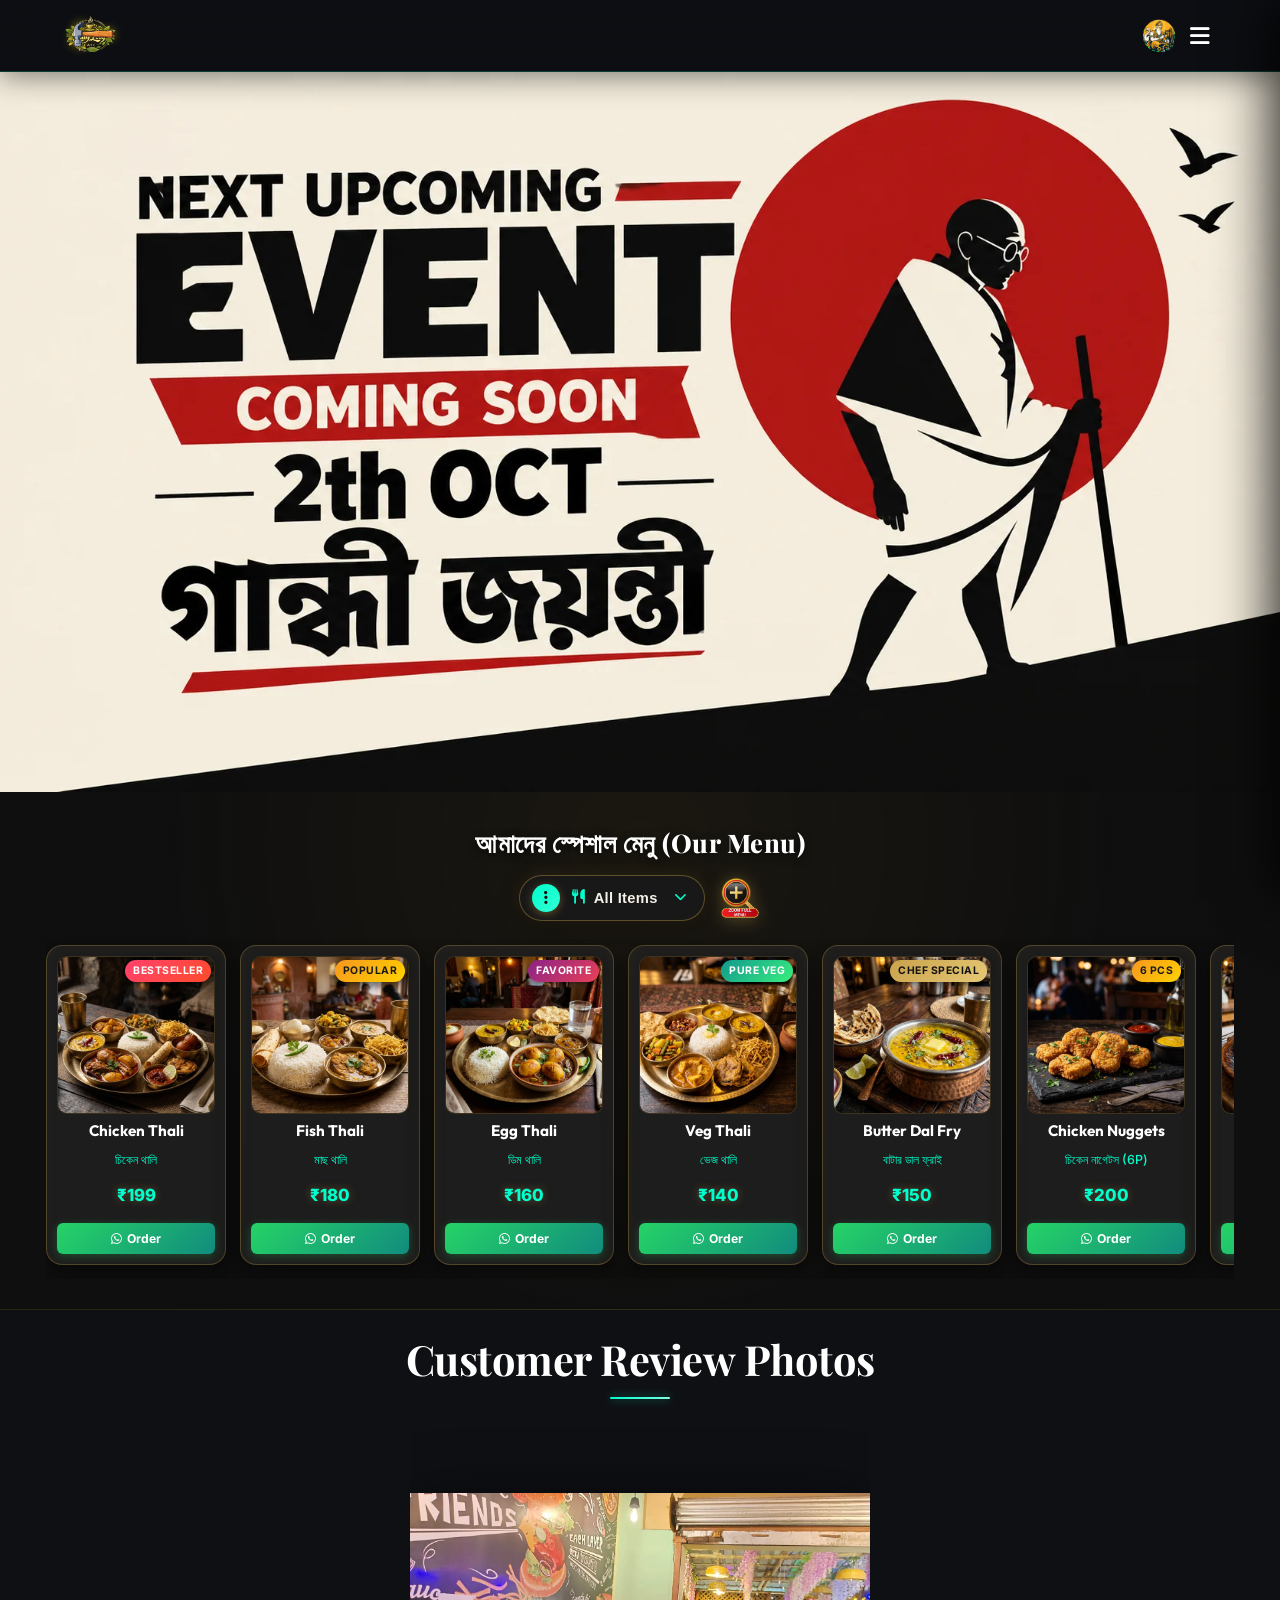
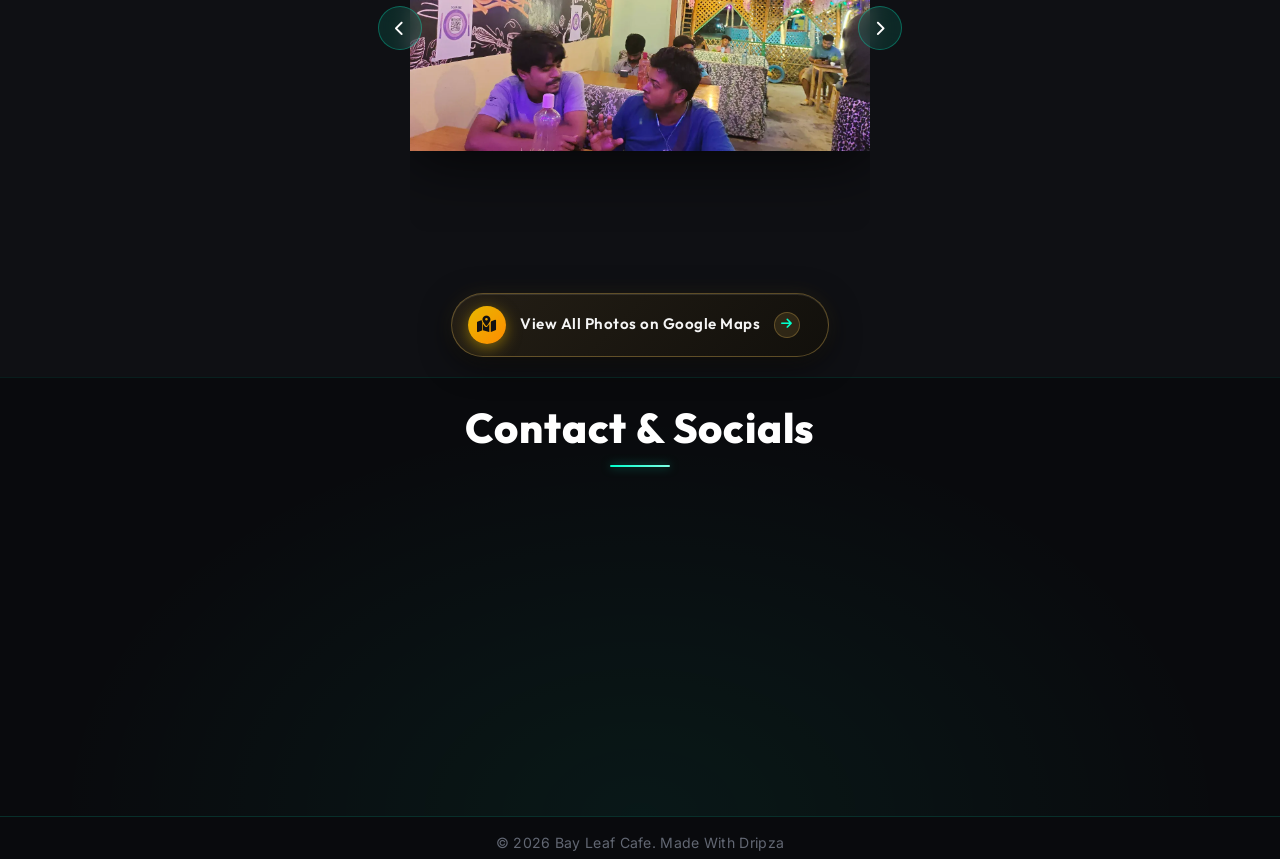
==== index.html @ 29da2dee "Update search input keypad dismiss on enter" ====
﻿<!DOCTYPE html>
<html lang="bn">
<head>
    <meta charset="UTF-8">
    <meta name="viewport" content="width=device-width, initial-scale=1.0">
    <title>Bay Leaf Cafe</title>
    <link rel="icon" type="image/webp" href="assets/bay_leaf_logo.webp">
    <link href="https://fonts.googleapis.com/css2?family=Playfair+Display:wght@400;600;700;800&family=Outfit:wght@300;400;600;800&family=Inter:wght@300;400;500;600&display=swap" rel="stylesheet">
    <link rel="stylesheet" href="https://cdnjs.cloudflare.com/ajax/libs/font-awesome/6.4.0/css/all.min.css">
    <link rel="stylesheet" href="styles.css?v=1.3">
</head>
<body class="no-scroll">
    <!-- Preloader Screen -->
    <div id="preloader">
        <div class="preloader-content">
            <h1 class="preloader-title">Welcome to <br><span class="highlight">Bay Leaf Cafe</span></h1>
            <div class="preloader-loader">
                <div class="loader-bar"></div>
            </div>
        </div>
    </div>
    <!-- Navbar -->
    <nav class="navbar">
        <div class="logo-container">
            <img src="assets/bay_leaf_logo.webp" alt="Bay Leaf Cafe Logo" class="logo-brand-img">
            <div class="logo-text-wrapper">
                <span class="animated-football-header" title="Ganesh Chaturthi Special">
                    <img src="assets/ganesh_run_icon.webp" alt="Ganesh Run Icon" style="object-fit: contain; filter: drop-shadow(0 0 5px rgba(255, 215, 0, 0.6));">
                </span>
                <span class="logo-text">Bay Leaf Cafe</span>
            </div>
        </div>
        <span class="rath-yatra-header-text">শুভ বিশ্বকর্মা পূজা!</span>
        <ul class="nav-links">
            <li><a href="#home">Home</a></li>
            <li><a href="#menu">Menu</a></li>
            <li><a href="#reviews">Reviews</a></li>
            <li><a href="#contact">Contact</a></li>
        </ul>
        <div class="navbar-actions">
            <!-- Rakhi Purnima Button for Poster -->
            <button class="fifa-btn" id="open-promo-modal-direct-btn" title="Show Ganesh Chaturthi Special Poster">
                <div class="fifa-container">
                    <div class="fifa-magic-ring"></div>
                    <img src="assets/ganesh_icon.webp" alt="Ganesh Special" class="fifa-svg" style="object-fit: contain;">
                </div>
            </button>
            
            <div class="hamburger">
                <i class="fas fa-bars"></i>
            </div>
        </div>
    </nav>

    <!-- Hero Section -->
    <section id="home" class="hero">
        <div class="hero-bg banner-box">
            <img src="assets/aj_restaurant_banner_1.webp" alt="AJ Restaurant & Cafe Banner" class="active">
            <img src="assets/banner_1.webp" alt="Bay Leaf Cafe Banner 1">
            <img src="assets/banner_2.webp" alt="Bay Leaf Cafe Banner 2">
            <img src="assets/banner_3.webp" alt="Bay Leaf Cafe Banner 3">
            <img src="assets/banner_4.webp" alt="Bay Leaf Cafe Banner 4">
            <img src="assets/banner_5.webp" alt="Bay Leaf Cafe Banner 5">
            <img src="assets/banner_6.webp" alt="Bay Leaf Cafe Banner 6">
            <img src="assets/banner_7.webp" alt="Bay Leaf Cafe Banner 7">
                                                <div class="overlay"></div>
        </div>
        <!-- Click/Hover Zones for Banner Control -->
        <div class="hero-nav-zone left-zone" title="Previous Image"></div>
        <div class="hero-nav-zone right-zone" title="Next Image"></div>
    </section>

                <!-- Digital Restaurant Menu Section -->
    <section id="menu" class="main-menu-section">
        <div class="menu-header-wrapper">
            <div class="menu-eyebrow-container">
                <span class="menu-eyebrow">আমাদের স্পেশাল মেনু (Our Menu)</span>
            </div>
        </div>

        <!-- Menu Category Filter Tabs -->
                <!-- Menu Category Filter Dropdown (Three-Dot Filter Menu) -->
        <!-- Menu Filter and Zoom Controls Row -->
        <div class="menu-filter-controls-row">
            <div class="menu-filter-dropdown-wrapper" id="main-menu-filter-dropdown-wrapper">
            <button type="button" class="menu-filter-dots-btn" id="main-menu-filter-dots-btn" aria-expanded="false" aria-haspopup="true" title="Filter Menu">
                <span class="three-dots-icon-box">
                    <i class="fas fa-ellipsis-v"></i>
                </span>
                <span class="current-filter-label" id="main-current-filter-label">
                    <i class="fas fa-utensils"></i>
                    <span>All Items</span>
                </span>
                <i class="fas fa-chevron-down filter-dropdown-arrow"></i>
            </button>

            <!-- Dropdown List of Category Filter Options -->
            <div class="menu-filter-dropdown-menu" id="main-menu-filter-dropdown-menu">
                <div class="menu-filter-dropdown-header">
                    <span><i class="fas fa-filter"></i> Filter Category</span>
                </div>
                <div class="menu-filter-dropdown-list">
                    <button type="button" class="menu-tab-btn active" data-category="all">
                        <span class="tab-btn-content">
                            <i class="fas fa-utensils tab-icon"></i>
                            <span class="tab-title">All Items</span>
                        </span>
                        <i class="fas fa-check active-indicator-icon"></i>
                    </button>
                    <button type="button" class="menu-tab-btn" data-category="thali">
                        <span class="tab-btn-content">
                            <i class="fas fa-bowl-rice tab-icon"></i>
                            <span class="tab-title">Bengali Thali</span>
                        </span>
                        <i class="fas fa-check active-indicator-icon"></i>
                    </button>
                    <button type="button" class="menu-tab-btn" data-category="snacks">
                        <span class="tab-btn-content">
                            <i class="fas fa-burger tab-icon"></i>
                            <span class="tab-title">Breakfast & Snacks</span>
                        </span>
                        <i class="fas fa-check active-indicator-icon"></i>
                    </button>
                    <button type="button" class="menu-tab-btn" data-category="beverages">
                        <span class="tab-btn-content">
                            <i class="fas fa-mug-hot tab-icon"></i>
                            <span class="tab-title">Tea & Coffee</span>
                        </span>
                        <i class="fas fa-check active-indicator-icon"></i>
                    </button>
                    <button type="button" class="menu-tab-btn" data-category="extras">
                        <span class="tab-btn-content">
                            <i class="fas fa-plate-wheat tab-icon"></i>
                            <span class="tab-title">Sides & Extras</span>
                        </span>
                        <i class="fas fa-check active-indicator-icon"></i>
                    </button>
                </div>
            </div>
        </div>

            <!-- Zoom Full Menu Button on Right Side of Filter -->
            <button type="button" class="menu-zoom-img-btn" id="open-full-menu-modal-btn" title="Open Complete Menu Card (সম্পূর্ণ মেনু)">
                    <img src="assets/zoom_full_menu_icon.webp" alt="Zoom Full Menu" class="zoom-full-menu-img">
                </button>
        </div>
        

        <!-- Menu Cards Horizontal Side-Scroll Wrapper -->
        <div class="main-menu-scroll-wrapper">
            <div class="main-menu-scroll-track" id="main-restaurant-menu-scroll">
                
                <!-- 1. Chicken Thali -->
                <div class="food-menu-card" data-category="thali">
                    <div class="food-card-badge bestseller">Bestseller</div>
                    <div class="food-card-img-box">
                        <img src="assets/menu_chicken_thali.webp" alt="Chicken Thali" loading="lazy">
                    </div>
                    <div class="food-card-body">
                        <h3 class="food-title">Chicken Thali</h3>
                        <span class="bengali-title">চিকেন থালি</span>
                        <span class="food-price">₹199</span>
                        <a href="https://wa.me/918391996134?text=Hi%20Bay%20Leaf%20Cafe,%20I%20want%20to%20order%20Chicken%20Thali%20(₹199)" target="_blank" class="food-order-btn">
                            <i class="fab fa-whatsapp"></i> Order
                        </a>
                    </div>
                </div>

                <!-- 2. Fish Thali -->
                <div class="food-menu-card" data-category="thali">
                    <div class="food-card-badge popular">Popular</div>
                    <div class="food-card-img-box">
                        <img src="assets/menu_fish_thali.webp" alt="Fish Thali" loading="lazy">
                    </div>
                    <div class="food-card-body">
                        <h3 class="food-title">Fish Thali</h3>
                        <span class="bengali-title">মাছ থালি</span>
                        <span class="food-price">₹180</span>
                        <a href="https://wa.me/918391996134?text=Hi%20Bay%20Leaf%20Cafe,%20I%20want%20to%20order%20Fish%20Thali%20(₹180)" target="_blank" class="food-order-btn">
                            <i class="fab fa-whatsapp"></i> Order
                        </a>
                    </div>
                </div>

                <!-- 3. Egg Thali -->
                <div class="food-menu-card" data-category="thali">
                    <div class="food-card-badge special">Favorite</div>
                    <div class="food-card-img-box">
                        <img src="assets/menu_egg_thali.webp" alt="Egg Thali" loading="lazy">
                    </div>
                    <div class="food-card-body">
                        <h3 class="food-title">Egg Thali</h3>
                        <span class="bengali-title">ডিম থালি</span>
                        <span class="food-price">₹160</span>
                        <a href="https://wa.me/918391996134?text=Hi%20Bay%20Leaf%20Cafe,%20I%20want%20to%20order%20Egg%20Thali%20(₹160)" target="_blank" class="food-order-btn">
                            <i class="fab fa-whatsapp"></i> Order
                        </a>
                    </div>
                </div>

                <!-- 4. Veg Thali -->
                <div class="food-menu-card" data-category="thali">
                    <div class="food-card-badge pure-veg">Pure Veg</div>
                    <div class="food-card-img-box">
                        <img src="assets/menu_veg_thali.webp" alt="Veg Thali" loading="lazy">
                    </div>
                    <div class="food-card-body">
                        <h3 class="food-title">Veg Thali</h3>
                        <span class="bengali-title">ভেজ থালি</span>
                        <span class="food-price">₹140</span>
                        <a href="https://wa.me/918391996134?text=Hi%20Bay%20Leaf%20Cafe,%20I%20want%20to%20order%20Veg%20Thali%20(₹140)" target="_blank" class="food-order-btn">
                            <i class="fab fa-whatsapp"></i> Order
                        </a>
                    </div>
                </div>

                <!-- 5. Butter Dal Fry -->
                <div class="food-menu-card" data-category="extras">
                    <div class="food-card-badge chef">Chef Special</div>
                    <div class="food-card-img-box">
                        <img src="assets/menu_butter_dal_fry.webp" alt="Butter Dal Fry" loading="lazy">
                    </div>
                    <div class="food-card-body">
                        <h3 class="food-title">Butter Dal Fry</h3>
                        <span class="bengali-title">বাটার ডাল ফ্রাই</span>
                        <span class="food-price">₹150</span>
                        <a href="https://wa.me/918391996134?text=Hi%20Bay%20Leaf%20Cafe,%20I%20want%20to%20order%20Butter%20Dal%20Fry%20(₹150)" target="_blank" class="food-order-btn">
                            <i class="fab fa-whatsapp"></i> Order
                        </a>
                    </div>
                </div>

                <!-- 6. Chicken Nuggets -->
                <div class="food-menu-card" data-category="snacks">
                    <div class="food-card-badge popular">6 Pcs</div>
                    <div class="food-card-img-box">
                        <img src="assets/menu_chicken_nuggets.webp" alt="Chicken Nuggets" loading="lazy">
                    </div>
                    <div class="food-card-body">
                        <h3 class="food-title">Chicken Nuggets</h3>
                        <span class="bengali-title">চিকেন নাগেটস (6P)</span>
                        <span class="food-price">₹200</span>
                        <a href="https://wa.me/918391996134?text=Hi%20Bay%20Leaf%20Cafe,%20I%20want%20to%20order%20Chicken%20Nuggets%20(₹200)" target="_blank" class="food-order-btn">
                            <i class="fab fa-whatsapp"></i> Order
                        </a>
                    </div>
                </div>

                <!-- 7. Aloo Tikki -->
                <div class="food-menu-card" data-category="snacks">
                    <div class="food-card-badge pure-veg">Big Size</div>
                    <div class="food-card-img-box">
                        <img src="assets/menu_aloo_tikki.webp" alt="Aloo Tikki Big Size" loading="lazy">
                    </div>
                    <div class="food-card-body">
                        <h3 class="food-title">Aloo Tikki 6P</h3>
                        <span class="bengali-title">আলু টিক্কি (6P)</span>
                        <span class="food-price">₹180</span>
                        <a href="https://wa.me/918391996134?text=Hi%20Bay%20Leaf%20Cafe,%20I%20want%20to%20order%20Aloo%20Tikki%20(₹180)" target="_blank" class="food-order-btn">
                            <i class="fab fa-whatsapp"></i> Order
                        </a>
                    </div>
                </div>

                <!-- 8. Egg Maggie -->
                <div class="food-menu-card" data-category="snacks">
                    <div class="food-card-badge popular">Hot</div>
                    <div class="food-card-img-box">
                        <img src="assets/menu_egg_maggie.webp" alt="Egg Maggie" loading="lazy">
                    </div>
                    <div class="food-card-body">
                        <h3 class="food-title">Egg Maggie</h3>
                        <span class="bengali-title">এগ ম্যাগি</span>
                        <span class="food-price">₹80</span>
                        <a href="https://wa.me/918391996134?text=Hi%20Bay%20Leaf%20Cafe,%20I%20want%20to%20order%20Egg%20Maggie%20(₹80)" target="_blank" class="food-order-btn">
                            <i class="fab fa-whatsapp"></i> Order
                        </a>
                    </div>
                </div>

                <!-- 9. Veg Maggie -->
                <div class="food-menu-card" data-category="snacks">
                    <div class="food-card-badge pure-veg">Veg</div>
                    <div class="food-card-img-box">
                        <img src="assets/menu_egg_maggie.webp" alt="Veg Maggie" loading="lazy">
                    </div>
                    <div class="food-card-body">
                        <h3 class="food-title">Veg Maggie</h3>
                        <span class="bengali-title">ভেজ ম্যাগি</span>
                        <span class="food-price">₹60</span>
                        <a href="https://wa.me/918391996134?text=Hi%20Bay%20Leaf%20Cafe,%20I%20want%20to%20order%20Veg%20Maggie%20(₹60)" target="_blank" class="food-order-btn">
                            <i class="fab fa-whatsapp"></i> Order
                        </a>
                    </div>
                </div>

                <!-- 10. Bread Omelette -->
                <div class="food-menu-card" data-category="snacks">
                    <div class="food-card-badge special">Breakfast</div>
                    <div class="food-card-img-box">
                        <img src="assets/menu6.webp" alt="Bread Omelette Jam Butter" loading="lazy">
                    </div>
                    <div class="food-card-body">
                        <h3 class="food-title">Bread Omelette</h3>
                        <span class="bengali-title">ব্রেড ওমলেট / জ্যাম</span>
                        <span class="food-price">₹60</span>
                        <a href="https://wa.me/918391996134?text=Hi%20Bay%20Leaf%20Cafe,%20I%20want%20to%20order%20Bread%20Omelette%20(₹60)" target="_blank" class="food-order-btn">
                            <i class="fab fa-whatsapp"></i> Order
                        </a>
                    </div>
                </div>

                <!-- 11. Chai & Coffee -->
                <div class="food-menu-card" data-category="beverages">
                    <div class="food-card-badge special">Hot</div>
                    <div class="food-card-img-box">
                        <img src="assets/menu_tea_coffee.webp" alt="Coffee" loading="lazy">
                    </div>
                    <div class="food-card-body">
                        <h3 class="food-title">Milk / Black Coffee</h3>
                        <span class="bengali-title">কফি (Min 2 Cup)</span>
                        <span class="food-price">₹50</span>
                        <a href="https://wa.me/918391996134?text=Hi%20Bay%20Leaf%20Cafe,%20I%20want%20to%20order%20Coffee" target="_blank" class="food-order-btn">
                            <i class="fab fa-whatsapp"></i> Order
                        </a>
                    </div>
                </div>

                <!-- 12. Milk / Black Tea -->
                <div class="food-menu-card" data-category="beverages">
                    <div class="food-card-badge bestseller">Chai</div>
                    <div class="food-card-img-box">
                        <img src="assets/menu_tea_coffee.webp" alt="Tea" loading="lazy">
                    </div>
                    <div class="food-card-body">
                        <h3 class="food-title">Black / Milk Tea</h3>
                        <span class="bengali-title">চা (Min 2 Cup)</span>
                        <span class="food-price">₹25</span>
                        <a href="https://wa.me/918391996134?text=Hi%20Bay%20Leaf%20Cafe,%20I%20want%20to%20order%20Tea" target="_blank" class="food-order-btn">
                            <i class="fab fa-whatsapp"></i> Order
                        </a>
                    </div>
                </div>

                <!-- 13. Green Tea -->
                <div class="food-menu-card" data-category="beverages">
                    <div class="food-card-badge pure-veg">Healthy</div>
                    <div class="food-card-img-box">
                        <img src="assets/menu_tea_coffee.webp" alt="Green Tea" loading="lazy">
                    </div>
                    <div class="food-card-body">
                        <h3 class="food-title">Green Tea</h3>
                        <span class="bengali-title">গ্রিন টি (Min 2 Cup)</span>
                        <span class="food-price">₹40</span>
                        <a href="https://wa.me/918391996134?text=Hi%20Bay%20Leaf%20Cafe,%20I%20want%20to%20order%20Green%20Tea" target="_blank" class="food-order-btn">
                            <i class="fab fa-whatsapp"></i> Order
                        </a>
                    </div>
                </div>

                <!-- 14. Extra Chicken 4P -->
                <div class="food-menu-card" data-category="extras">
                    <div class="food-card-badge popular">4 Pcs</div>
                    <div class="food-card-img-box">
                        <img src="assets/menu_chicken_thali.webp" alt="Extra Chicken" loading="lazy">
                    </div>
                    <div class="food-card-body">
                        <h3 class="food-title">Extra Chicken (4P)</h3>
                        <span class="bengali-title">চিকেন কারি (4P)</span>
                        <span class="food-price">₹180</span>
                        <a href="https://wa.me/918391996134?text=Hi%20Bay%20Leaf%20Cafe,%20I%20want%20to%20order%20Extra%20Chicken%204P%20(₹180)" target="_blank" class="food-order-btn">
                            <i class="fab fa-whatsapp"></i> Order
                        </a>
                    </div>
                </div>

                <!-- 15. Extra Mutton 1P -->
                <div class="food-menu-card" data-category="extras">
                    <div class="food-card-badge special">Special</div>
                    <div class="food-card-img-box">
                        <img src="assets/menu3.webp" alt="Extra Mutton" loading="lazy">
                    </div>
                    <div class="food-card-body">
                        <h3 class="food-title">Extra Mutton (1P)</h3>
                        <span class="bengali-title">মটন (স্পেশাল অর্ডার)</span>
                        <span class="food-price">₹80</span>
                        <a href="https://wa.me/918391996134?text=Hi%20Bay%20Leaf%20Cafe,%20I%20want%20to%20order%20Extra%20Mutton%20(₹80)" target="_blank" class="food-order-btn">
                            <i class="fab fa-whatsapp"></i> Order
                        </a>
                    </div>
                </div>

                <!-- 16. Extra Fish 1P -->
                <div class="food-menu-card" data-category="extras">
                    <div class="food-card-badge popular">1 Pc</div>
                    <div class="food-card-img-box">
                        <img src="assets/menu_fish_thali.webp" alt="Extra Fish" loading="lazy">
                    </div>
                    <div class="food-card-body">
                        <h3 class="food-title">Extra Fish (1P)</h3>
                        <span class="bengali-title">মাছ ১ পিস</span>
                        <span class="food-price">₹80</span>
                        <a href="https://wa.me/918391996134?text=Hi%20Bay%20Leaf%20Cafe,%20I%20want%20to%20order%20Extra%20Fish%20(₹80)" target="_blank" class="food-order-btn">
                            <i class="fab fa-whatsapp"></i> Order
                        </a>
                    </div>
                </div>

                <!-- 17. Green Salad -->
                <div class="food-menu-card" data-category="extras">
                    <div class="food-card-badge pure-veg">Fresh</div>
                    <div class="food-card-img-box">
                        <img src="assets/menu_veg_thali.webp" alt="Green Salad" loading="lazy">
                    </div>
                    <div class="food-card-body">
                        <h3 class="food-title">Green Salad</h3>
                        <span class="bengali-title">গ্রিন স্যালাড</span>
                        <span class="food-price">₹100</span>
                        <a href="https://wa.me/918391996134?text=Hi%20Bay%20Leaf%20Cafe,%20I%20want%20to%20order%20Green%20Salad%20(₹100)" target="_blank" class="food-order-btn">
                            <i class="fab fa-whatsapp"></i> Order
                        </a>
                    </div>
                </div>

                <!-- 18. Extra Egg (2P) -->
                <div class="food-menu-card" data-category="extras">
                    <div class="food-card-badge special">2 Pcs</div>
                    <div class="food-card-img-box">
                        <img src="assets/menu_egg_thali.webp" alt="Extra Egg 2P" loading="lazy">
                    </div>
                    <div class="food-card-body">
                        <h3 class="food-title">Extra Egg (2P)</h3>
                        <span class="bengali-title">ডিম (২ পিস)</span>
                        <span class="food-price">₹50</span>
                        <a href="https://wa.me/918391996134?text=Hi%20Bay%20Leaf%20Cafe,%20I%20want%20to%20order%20Extra%20Egg%202P%20(₹50)" target="_blank" class="food-order-btn">
                            <i class="fab fa-whatsapp"></i> Order
                        </a>
                    </div>
                </div>

                <!-- 19. Extra Rice -->
                <div class="food-menu-card" data-category="extras">
                    <div class="food-card-badge popular">1 Plate</div>
                    <div class="food-card-img-box">
                        <img src="assets/menu_veg_thali.webp" alt="Extra Rice" loading="lazy">
                    </div>
                    <div class="food-card-body">
                        <h3 class="food-title">Extra Rice</h3>
                        <span class="bengali-title">এক্সট্রা ভাত</span>
                        <span class="food-price">₹50</span>
                        <a href="https://wa.me/918391996134?text=Hi%20Bay%20Leaf%20Cafe,%20I%20want%20to%20order%20Extra%20Rice%20(₹50)" target="_blank" class="food-order-btn">
                            <i class="fab fa-whatsapp"></i> Order
                        </a>
                    </div>
                </div>

                <!-- 20. Extra Misti / Papad / Roti -->
                <div class="food-menu-card" data-category="extras">
                    <div class="food-card-badge pure-veg">Per Pc</div>
                    <div class="food-card-img-box">
                        <img src="assets/menu2.webp" alt="Extra Misti Papad Roti" loading="lazy">
                    </div>
                    <div class="food-card-body">
                        <h3 class="food-title">Extra Misti / Papad / Roti</h3>
                        <span class="bengali-title">মিষ্টি / পাঁপড় / রুটি</span>
                        <span class="food-price">₹10</span>
                        <a href="https://wa.me/918391996134?text=Hi%20Bay%20Leaf%20Cafe,%20I%20want%20to%20order%20Extra%20Misti%20Papad%20Roti%20(₹10)" target="_blank" class="food-order-btn">
                            <i class="fab fa-whatsapp"></i> Order
                        </a>
                    </div>
                </div>

                <!-- 21. Extra Sabji / Dal / Vaji -->
                <div class="food-menu-card" data-category="extras">
                    <div class="food-card-badge pure-veg">Side Bowl</div>
                    <div class="food-card-img-box">
                        <img src="assets/menu_butter_dal_fry.webp" alt="Extra Sabji Dal Vaji" loading="lazy">
                    </div>
                    <div class="food-card-body">
                        <h3 class="food-title">Extra Sabji / Dal / Vaji</h3>
                        <span class="bengali-title">সবজি / ডাল / ভাজি</span>
                        <span class="food-price">₹30</span>
                        <a href="https://wa.me/918391996134?text=Hi%20Bay%20Leaf%20Cafe,%20I%20want%20to%20order%20Extra%20Sabji%20Dal%20Vaji%20(₹30)" target="_blank" class="food-order-btn">
                            <i class="fab fa-whatsapp"></i> Order
                        </a>
                    </div>
                </div>

                <!-- 18. Water Bottle -->
                <div class="food-menu-card" data-category="beverages">
                    <div class="food-card-badge pure-veg">Mineral</div>
                    <div class="food-card-img-box">
                        <img src="assets/menu5.webp" alt="Water Bottle" loading="lazy">
                    </div>
                    <div class="food-card-body">
                        <h3 class="food-title">Water Bottle</h3>
                        <span class="bengali-title">জল 1L / 2L</span>
                        <span class="food-price">₹20 / ₹30</span>
                        <a href="https://wa.me/918391996134?text=Hi%20Bay%20Leaf%20Cafe,%20I%20want%20to%20order%20Water%20Bottle" target="_blank" class="food-order-btn">
                            <i class="fab fa-whatsapp"></i> Order
                        </a>
                    </div>
                </div>

            </div>
        </div>
    </section>

    <!-- Reviews Section (Photo Gallery) -->
    <section id="reviews" class="reviews-section">
        <h2 class="section-title">Customer Review Photos</h2>
        <div class="reviews-slider-container">
            <div class="reviews-slider">
                <div class="review-slide active">
                    <img src="assets/feedback_1.webp" alt="Customer Review 1">
                </div>
                <div class="review-slide">
                    <img src="assets/feedback_2.webp" alt="Customer Review 2">
                </div>
                <div class="review-slide">
                    <img src="assets/feedback_3.webp" alt="Customer Review 3">
                </div>
                <div class="review-slide">
                    <img src="assets/feedback_4.webp" alt="Customer Review 4">
                </div>
                <div class="review-slide">
                    <img src="assets/feedback_5.webp" alt="Customer Review 5">
                </div>
                <div class="review-slide">
                    <img src="assets/feedback_6.webp" alt="Customer Review 6">
                </div>
                <div class="review-slide">
                    <img src="assets/feedback_7.webp" alt="Customer Review 7">
                </div>
                <div class="review-slide">
                    <img src="assets/feedback_8.webp" alt="Customer Review 8">
                </div>
                <div class="review-slide">
                    <img src="assets/feedback_9.webp" alt="Customer Review 9">
                </div>
                <div class="review-slide">
                    <img src="assets/feedback_10.webp" alt="Customer Review 10">
                </div>
                <div class="review-slide">
                    <img src="assets/feedback_11.webp" alt="Customer Review 11">
                </div>
                <div class="review-slide">
                    <img src="assets/feedback_12.webp" alt="Customer Review 12">
                </div>
                <div class="review-slide">
                    <img src="assets/feedback_13.webp" alt="Customer Review 13">
                </div>
                <div class="review-slide">
                    <img src="assets/feedback_14.webp" alt="Customer Review 14">
                </div>
                <div class="review-slide">
                    <img src="assets/feedback_15.webp" alt="Customer Review 15">
                </div>
                <div class="review-slide">
                    <img src="assets/feedback_16.webp" alt="Customer Review 16">
                </div>
            </div>
            
            <!-- Slider Controls -->
            <button class="slider-btn prev-btn"><i class="fas fa-chevron-left"></i></button>
            <button class="slider-btn next-btn"><i class="fas fa-chevron-right"></i></button>
            
            <!-- Slider Dots -->
            <div class="slider-dots">
            </div>
        </div>
        <div style="text-align: center; margin-top: 3rem;">
            <div class="reviews-cta-wrapper">
            <a href="https://maps.app.goo.gl/2kXLeu7dPHw4FNnr5" target="_blank" class="modern-maps-btn" title="Open Google Maps Gallery">
                <span class="maps-icon-badge"><i class="fas fa-map-marked-alt"></i></span>
                <span class="maps-btn-text">View All Photos on Google Maps</span>
                <span class="maps-arrow-circle"><i class="fas fa-arrow-right"></i></span>
            </a>
        </div>
        </div>
    </section>

    <!-- Contact & Footer -->
    <section id="contact" class="contact-section">
        <h2 class="section-title">Contact & Socials</h2>
        <div class="contact-container glassmorphism">
            <div class="contact-info">
                <h2>Visit Us</h2>
                <div class="info-item">
                    <a href="https://maps.app.goo.gl/J5AB41B5maAWZp2AA" target="_blank" style="color: inherit; text-decoration: none; display: flex; align-items: center; gap: 15px;">
                        <i class="fas fa-map-marker-alt"></i>
                        <p>98GJ+HFC Krishan mandi, Samudragarh, Dakshinbati, West Bengal 713519</p>
                    </a>
                </div>
                <div class="info-item">
                    <a href="tel:+918391996134" style="color: inherit; text-decoration: none; display: flex; align-items: center; gap: 15px;">
                        <i class="fas fa-phone-alt"></i>
                        <p>+91 8391996134</p>
                    </a>
                </div>
                <div class="info-item">
                    <a href="mailto:hello@bayleafcafe.com" style="color: inherit; text-decoration: none; display: flex; align-items: center; gap: 15px;">
                        <i class="fas fa-envelope"></i>
                        <p>hello@bayleafcafe.com</p>
                    </a>
                </div>
            </div>
            <div class="social-links">
                <h2>Follow Us</h2>
                <div class="social-icons">
                    <a href="#" class="social-icon"><i class="fab fa-instagram"></i></a>
                    <a href="#" class="social-icon"><i class="fab fa-facebook-f"></i></a>
                    <a href="#" class="social-icon"><i class="fab fa-youtube"></i></a>
                    <a href="https://wa.me/918391996134" target="_blank" class="social-icon"><i class="fab fa-whatsapp"></i></a>
                    <a href="https://maps.app.goo.gl/J5AB41B5maAWZp2AA" target="_blank" class="social-icon"><i class="fas fa-map-marker-alt"></i></a>
                </div>
            </div>
        </div>
    </section>

    <footer>
        <p>&copy; 2026 Bay Leaf Cafe. Made With Dripza</p>
    </footer>



    <!-- Full Menu Interactive Modal -->
    <div class="full-menu-modal" id="full-menu-modal" aria-hidden="true">
        <div class="full-menu-modal-overlay" id="full-menu-modal-overlay"></div>
        <div class="full-menu-modal-container">
            <!-- Modal Sticky Top Header Container (Header + Hero Title + Search + Category Tabs) -->
            <div class="full-menu-modal-top-section">
                <!-- Modal Header -->
                <div class="full-menu-modal-header">
                    <div class="full-menu-modal-header-left">
                        <button class="menu-modal-close-btn" id="close-full-menu-modal-btn" aria-label="Close Full Menu">
                            <i class="fas fa-arrow-left"></i> <span>Back</span>
                        </button>
                        <div class="full-menu-modal-title">
                            Bay Leaf Cafe
                        </div>
                    </div>
                    <div class="full-menu-modal-header-right">
                        <a href="#modal-order-timings" class="menu-modal-timing-btn" id="modal-timing-btn" title="Order Timings">
                            <i class="fas fa-clock"></i> <span>Timings</span>
                        </a>
                        <a href="tel:918391996134" class="menu-modal-call-btn">
                            <i class="fas fa-phone-alt"></i> <span>918391996134</span>
                        </a>
                        <button class="menu-modal-close-icon-btn" id="close-full-menu-icon-btn" aria-label="Close">
                            <i class="fas fa-times"></i>
                        </button>
                    </div>
                </div>

                <!-- Modal Hero Header -->
                <div class="full-menu-hero">
                    <h1>Complete Menu Card <span class="bengali-heading">আমাদের সম্পূর্ণ ডিজিটাল মেনু</span></h1>
                </div>

                <!-- Search Bar & Category Filter Tabs -->
                <div class="menu-control-bar">
                    

                    <!-- Modal Category Filter Dropdown (Three-Dot Filter Menu) -->
                    <div class="menu-filter-dropdown-wrapper" id="modal-menu-filter-dropdown-wrapper">
            <button type="button" class="menu-filter-dots-btn" id="modal-menu-filter-dots-btn" aria-expanded="false" aria-haspopup="true" title="Filter Menu">
                <span class="three-dots-icon-box">
                    <i class="fas fa-ellipsis-v"></i>
                </span>
                <span class="current-filter-label" id="modal-current-filter-label">
                    <i class="fas fa-utensils"></i>
                    <span>All Items</span>
                </span>
                <i class="fas fa-chevron-down filter-dropdown-arrow"></i>
            </button>

            <!-- Dropdown List of Category Filter Options -->
            <div class="menu-filter-dropdown-menu" id="modal-menu-filter-dropdown-menu">
                <div class="menu-filter-dropdown-header">
                    <span><i class="fas fa-filter"></i> Filter Category</span>
                </div>
                <div class="menu-filter-dropdown-list">
                    <button type="button" class="menu-tab-btn active" data-category="all">
                        <span class="tab-btn-content">
                            <i class="fas fa-utensils tab-icon"></i>
                            <span class="tab-title">All Items</span>
                        </span>
                        <i class="fas fa-check active-indicator-icon"></i>
                    </button>
                    <button type="button" class="menu-tab-btn" data-category="thali">
                        <span class="tab-btn-content">
                            <i class="fas fa-bowl-rice tab-icon"></i>
                            <span class="tab-title">Bengali Thali</span>
                        </span>
                        <i class="fas fa-check active-indicator-icon"></i>
                    </button>
                    <button type="button" class="menu-tab-btn" data-category="snacks">
                        <span class="tab-btn-content">
                            <i class="fas fa-burger tab-icon"></i>
                            <span class="tab-title">Breakfast & Snacks</span>
                        </span>
                        <i class="fas fa-check active-indicator-icon"></i>
                    </button>
                    <button type="button" class="menu-tab-btn" data-category="beverages">
                        <span class="tab-btn-content">
                            <i class="fas fa-mug-hot tab-icon"></i>
                            <span class="tab-title">Tea & Coffee</span>
                        </span>
                        <i class="fas fa-check active-indicator-icon"></i>
                    </button>
                    <button type="button" class="menu-tab-btn" data-category="extras">
                        <span class="tab-btn-content">
                            <i class="fas fa-plate-wheat tab-icon"></i>
                            <span class="tab-title">Sides & Extras</span>
                        </span>
                        <i class="fas fa-check active-indicator-icon"></i>
                    </button>
                </div>
            </div>
                </div>

                    <div class="search-box-wrapper">
                        <i class="fas fa-search"></i>
                        <input type="text" id="modal-menu-search-input" placeholder="খাবারের নাম লিখে খুঁজুন (Search dishes...)" autocomplete="off" enterkeyhint="search">
                        <button type="button" id="modal-menu-search-clear" class="search-clear-btn" aria-label="Clear search" title="à¦®à§à¦›à§‡ à¦«à§‡à¦²à§à¦¨ (Clear)">
                            <i class="fas fa-times"></i>
                        </button>
                    </div>
            </div>
            </div>

            <div class="full-menu-modal-body">
                <!-- Complete Menu Card Grid -->
                <div class="compact-menu-grid-container">
                    <div class="compact-grid" id="modal-full-menu-grid">

                        <!-- 1. Chicken Thali -->
                        <div class="food-menu-card" data-category="thali" data-keywords="chicken thali murgi murgir mangsho rice dal sabji thali">
                            <div class="food-card-badge bestseller">Bestseller</div>
                            <div class="food-card-img-box">
                                <img src="assets/menu_chicken_thali.webp" alt="Chicken Thali" loading="lazy">
                            </div>
                            <div class="food-card-body">
                                <h3 class="food-title">Chicken Thali</h3>
                                <span class="bengali-title">চিকেন থালি</span>
                                <span class="food-price">₹199</span>
                                <a href="https://wa.me/918391996134?text=Hi%20Bay%20Leaf%20Cafe,%20I%20want%20to%20order%20Chicken%20Thali%20(₹199)" target="_blank" class="food-order-btn">
                                    <i class="fab fa-whatsapp"></i> Order
                                </a>
                            </div>
                        </div>

                        <!-- 2. Fish Thali -->
                        <div class="food-menu-card" data-category="thali" data-keywords="fish thali macher thali mach jhol rui katla rice dal thali">
                            <div class="food-card-badge popular">Popular</div>
                            <div class="food-card-img-box">
                                <img src="assets/menu_fish_thali.webp" alt="Fish Thali" loading="lazy">
                            </div>
                            <div class="food-card-body">
                                <h3 class="food-title">Fish Thali</h3>
                                <span class="bengali-title">মাছ থালি</span>
                                <span class="food-price">₹180</span>
                                <a href="https://wa.me/918391996134?text=Hi%20Bay%20Leaf%20Cafe,%20I%20want%20to%20order%20Fish%20Thali%20(₹180)" target="_blank" class="food-order-btn">
                                    <i class="fab fa-whatsapp"></i> Order
                                </a>
                            </div>
                        </div>

                        <!-- 3. Egg Thali -->
                        <div class="food-menu-card" data-category="thali" data-keywords="egg thali dimer thali dim kosha rice dal thali">
                            <div class="food-card-badge special">Favorite</div>
                            <div class="food-card-img-box">
                                <img src="assets/menu_egg_thali.webp" alt="Egg Thali" loading="lazy">
                            </div>
                            <div class="food-card-body">
                                <h3 class="food-title">Egg Thali</h3>
                                <span class="bengali-title">ডিম থালি</span>
                                <span class="food-price">₹160</span>
                                <a href="https://wa.me/918391996134?text=Hi%20Bay%20Leaf%20Cafe,%20I%20want%20to%20order%20Egg%20Thali%20(₹160)" target="_blank" class="food-order-btn">
                                    <i class="fab fa-whatsapp"></i> Order
                                </a>
                            </div>
                        </div>

                        <!-- 4. Veg Thali -->
                        <div class="food-menu-card" data-category="thali" data-keywords="veg thali niramish thali paneer dal sabji rice mishti doi">
                            <div class="food-card-badge pure-veg">Pure Veg</div>
                            <div class="food-card-img-box">
                                <img src="assets/menu_veg_thali.webp" alt="Veg Thali" loading="lazy">
                            </div>
                            <div class="food-card-body">
                                <h3 class="food-title">Veg Thali</h3>
                                <span class="bengali-title">ভেজ থালি</span>
                                <span class="food-price">₹140</span>
                                <a href="https://wa.me/918391996134?text=Hi%20Bay%20Leaf%20Cafe,%20I%20want%20to%20order%20Veg%20Thali%20(₹140)" target="_blank" class="food-order-btn">
                                    <i class="fab fa-whatsapp"></i> Order
                                </a>
                            </div>
                        </div>

                        <!-- 5. Butter Dal Fry -->
                        <div class="food-menu-card" data-category="extras" data-keywords="butter dal fry yellow dal tadka veg">
                            <div class="food-card-badge chef">Chef Special</div>
                            <div class="food-card-img-box">
                                <img src="assets/menu_butter_dal_fry.webp" alt="Butter Dal Fry" loading="lazy">
                            </div>
                            <div class="food-card-body">
                                <h3 class="food-title">Butter Dal Fry</h3>
                                <span class="bengali-title">বাটার ডাল ফ্রাই</span>
                                <span class="food-price">₹150</span>
                                <a href="https://wa.me/918391996134?text=Hi%20Bay%20Leaf%20Cafe,%20I%20want%20to%20order%20Butter%20Dal%20Fry%20(₹150)" target="_blank" class="food-order-btn">
                                    <i class="fab fa-whatsapp"></i> Order
                                </a>
                            </div>
                        </div>

                        <!-- 6. Chicken Nuggets (6P) -->
                        <div class="food-menu-card" data-category="snacks" data-keywords="chicken nuggets 6p fried snacks non-veg">
                            <div class="food-card-badge popular">6 Pcs</div>
                            <div class="food-card-img-box">
                                <img src="assets/menu_chicken_nuggets.webp" alt="Chicken Nuggets" loading="lazy">
                            </div>
                            <div class="food-card-body">
                                <h3 class="food-title">Chicken Nuggets</h3>
                                <span class="bengali-title">চিকেন নাগেটস (6P)</span>
                                <span class="food-price">₹200</span>
                                <a href="https://wa.me/918391996134?text=Hi%20Bay%20Leaf%20Cafe,%20I%20want%20to%20order%20Chicken%20Nuggets%20(₹200)" target="_blank" class="food-order-btn">
                                    <i class="fab fa-whatsapp"></i> Order
                                </a>
                            </div>
                        </div>

                        <!-- 7. Aloo Tikki Big Size (6P) -->
                        <div class="food-menu-card" data-category="snacks" data-keywords="aloo tikki potato cutlet snacks big size veg">
                            <div class="food-card-badge pure-veg">Big Size</div>
                            <div class="food-card-img-box">
                                <img src="assets/menu_aloo_tikki.webp" alt="Aloo Tikki Big Size" loading="lazy">
                            </div>
                            <div class="food-card-body">
                                <h3 class="food-title">Aloo Tikki 6P</h3>
                                <span class="bengali-title">আলু টিক্কি (6P)</span>
                                <span class="food-price">₹180</span>
                                <a href="https://wa.me/918391996134?text=Hi%20Bay%20Leaf%20Cafe,%20I%20want%20to%20order%20Aloo%20Tikki%20(₹180)" target="_blank" class="food-order-btn">
                                    <i class="fab fa-whatsapp"></i> Order
                                </a>
                            </div>
                        </div>

                        <!-- 8. Egg Maggie -->
                        <div class="food-menu-card" data-category="snacks" data-keywords="egg maggie noodles masala snacks">
                            <div class="food-card-badge popular">Hot</div>
                            <div class="food-card-img-box">
                                <img src="assets/menu_egg_maggie.webp" alt="Egg Maggie" loading="lazy">
                            </div>
                            <div class="food-card-body">
                                <h3 class="food-title">Egg Maggie</h3>
                                <span class="bengali-title">এগ ম্যাগি</span>
                                <span class="food-price">₹80</span>
                                <a href="https://wa.me/918391996134?text=Hi%20Bay%20Leaf%20Cafe,%20I%20want%20to%20order%20Egg%20Maggie%20(₹80)" target="_blank" class="food-order-btn">
                                    <i class="fab fa-whatsapp"></i> Order
                                </a>
                            </div>
                        </div>

                        <!-- 9. Veg Maggie -->
                        <div class="food-menu-card" data-category="snacks" data-keywords="veg maggie masala noodles snacks vegetarian">
                            <div class="food-card-badge pure-veg">Veg</div>
                            <div class="food-card-img-box">
                                <img src="assets/menu_egg_maggie.webp" alt="Veg Maggie" loading="lazy">
                            </div>
                            <div class="food-card-body">
                                <h3 class="food-title">Veg Maggie</h3>
                                <span class="bengali-title">ভেজ ম্যাগি</span>
                                <span class="food-price">₹60</span>
                                <a href="https://wa.me/918391996134?text=Hi%20Bay%20Leaf%20Cafe,%20I%20want%20to%20order%20Veg%20Maggie%20(₹60)" target="_blank" class="food-order-btn">
                                    <i class="fab fa-whatsapp"></i> Order
                                </a>
                            </div>
                        </div>

                        <!-- 10. Bread Omelette / Jam / Butter -->
                        <div class="food-menu-card" data-category="snacks" data-keywords="bread omelette jam butter breakfast toast egg">
                            <div class="food-card-badge special">Breakfast</div>
                            <div class="food-card-img-box">
                                <img src="assets/menu6.webp" alt="Bread Omelette Jam Butter" loading="lazy">
                            </div>
                            <div class="food-card-body">
                                <h3 class="food-title">Bread Omelette</h3>
                                <span class="bengali-title">ব্রেড ওমলেট / জ্যাম</span>
                                <span class="food-price">₹60</span>
                                <a href="https://wa.me/918391996134?text=Hi%20Bay%20Leaf%20Cafe,%20I%20want%20to%20order%20Bread%20Omelette%20(₹60)" target="_blank" class="food-order-btn">
                                    <i class="fab fa-whatsapp"></i> Order
                                </a>
                            </div>
                        </div>

                        <!-- 11. Milk / Black Coffee -->
                        <div class="food-menu-card" data-category="beverages" data-keywords="coffee milk coffee black coffee hot drink beverages espresso">
                            <div class="food-card-badge special">Hot</div>
                            <div class="food-card-img-box">
                                <img src="assets/menu_tea_coffee.webp" alt="Milk and Black Coffee" loading="lazy">
                            </div>
                            <div class="food-card-body">
                                <h3 class="food-title">Milk / Black Coffee</h3>
                                <span class="bengali-title">কফি (Min 2 Cup)</span>
                                <span class="food-price">₹50</span>
                                <a href="https://wa.me/918391996134?text=Hi%20Bay%20Leaf%20Cafe,%20I%20want%20to%20order%20Coffee" target="_blank" class="food-order-btn">
                                    <i class="fab fa-whatsapp"></i> Order
                                </a>
                            </div>
                        </div>

                        <!-- 12. Black / Milk Tea -->
                        <div class="food-menu-card" data-category="beverages" data-keywords="tea chai milk tea black tea masala chai beverage">
                            <div class="food-card-badge bestseller">Chai</div>
                            <div class="food-card-img-box">
                                <img src="assets/menu_tea_coffee.webp" alt="Black and Milk Tea" loading="lazy">
                            </div>
                            <div class="food-card-body">
                                <h3 class="food-title">Black / Milk Tea</h3>
                                <span class="bengali-title">চা (Min 2 Cup)</span>
                                <span class="food-price">₹25</span>
                                <a href="https://wa.me/918391996134?text=Hi%20Bay%20Leaf%20Cafe,%20I%20want%20to%20order%20Tea" target="_blank" class="food-order-btn">
                                    <i class="fab fa-whatsapp"></i> Order
                                </a>
                            </div>
                        </div>

                        <!-- 13. Green Tea -->
                        <div class="food-menu-card" data-category="beverages" data-keywords="green tea healthy detox hot beverage">
                            <div class="food-card-badge pure-veg">Healthy</div>
                            <div class="food-card-img-box">
                                <img src="assets/menu_tea_coffee.webp" alt="Green Tea" loading="lazy">
                            </div>
                            <div class="food-card-body">
                                <h3 class="food-title">Green Tea</h3>
                                <span class="bengali-title">গ্রিন টি (Min 2 Cup)</span>
                                <span class="food-price">₹40</span>
                                <a href="https://wa.me/918391996134?text=Hi%20Bay%20Leaf%20Cafe,%20I%20want%20to%20order%20Green%20Tea" target="_blank" class="food-order-btn">
                                    <i class="fab fa-whatsapp"></i> Order
                                </a>
                            </div>
                        </div>

                        <!-- 14. Extra Chicken (4P) -->
                        <div class="food-menu-card" data-category="extras" data-keywords="extra chicken 4p murgir mangsho chicken curry side non-veg">
                            <div class="food-card-badge popular">4 Pcs</div>
                            <div class="food-card-img-box">
                                <img src="assets/menu_chicken_thali.webp" alt="Extra Chicken 4P" loading="lazy">
                            </div>
                            <div class="food-card-body">
                                <h3 class="food-title">Extra Chicken (4P)</h3>
                                <span class="bengali-title">চিকেন কারি (4P)</span>
                                <span class="food-price">₹180</span>
                                <a href="https://wa.me/918391996134?text=Hi%20Bay%20Leaf%20Cafe,%20I%20want%20to%20order%20Extra%20Chicken%204P%20(₹180)" target="_blank" class="food-order-btn">
                                    <i class="fab fa-whatsapp"></i> Order
                                </a>
                            </div>
                        </div>

                        <!-- 15. Extra Mutton (1P - Special Order) -->
                        <div class="food-menu-card" data-category="extras" data-keywords="extra mutton 1p khasi mangsho mutton kosha special non-veg">
                            <div class="food-card-badge special">Special</div>
                            <div class="food-card-img-box">
                                <img src="assets/menu3.webp" alt="Extra Mutton 1P" loading="lazy">
                            </div>
                            <div class="food-card-body">
                                <h3 class="food-title">Extra Mutton (1P)</h3>
                                <span class="bengali-title">মটন (স্পেশাল অর্ডার)</span>
                                <span class="food-price">₹80</span>
                                <a href="https://wa.me/918391996134?text=Hi%20Bay%20Leaf%20Cafe,%20I%20want%20to%20order%20Extra%20Mutton%20(₹80)" target="_blank" class="food-order-btn">
                                    <i class="fab fa-whatsapp"></i> Order
                                </a>
                            </div>
                        </div>

                        <!-- 16. Extra Fish (1P) -->
                        <div class="food-menu-card" data-category="extras" data-keywords="extra fish 1p macher jhol rui katla side non-veg">
                            <div class="food-card-badge popular">1 Pc</div>
                            <div class="food-card-img-box">
                                <img src="assets/menu_fish_thali.webp" alt="Extra Fish 1P" loading="lazy">
                            </div>
                            <div class="food-card-body">
                                <h3 class="food-title">Extra Fish (1P)</h3>
                                <span class="bengali-title">মাছ ১ পিস</span>
                                <span class="food-price">₹80</span>
                                <a href="https://wa.me/918391996134?text=Hi%20Bay%20Leaf%20Cafe,%20I%20want%20to%20order%20Extra%20Fish%20(₹80)" target="_blank" class="food-order-btn">
                                    <i class="fab fa-whatsapp"></i> Order
                                </a>
                            </div>
                        </div>

                        <!-- 17. Green Salad -->
                        <div class="food-menu-card" data-category="extras" data-keywords="green salad cucumber tomato onion lemon salad veg">
                            <div class="food-card-badge pure-veg">Fresh</div>
                            <div class="food-card-img-box">
                                <img src="assets/menu_veg_thali.webp" alt="Green Salad" loading="lazy">
                            </div>
                            <div class="food-card-body">
                                <h3 class="food-title">Green Salad</h3>
                                <span class="bengali-title">গ্রিন স্যালাড</span>
                                <span class="food-price">₹100</span>
                                <a href="https://wa.me/918391996134?text=Hi%20Bay%20Leaf%20Cafe,%20I%20want%20to%20order%20Green%20Salad%20(₹100)" target="_blank" class="food-order-btn">
                                    <i class="fab fa-whatsapp"></i> Order
                                </a>
                            </div>
                        </div>

                        <!-- 18. Extra Egg (2P) -->
                        <div class="food-menu-card" data-category="extras" data-keywords="extra egg 2p dim egg curry side non-veg">
                            <div class="food-card-badge special">2 Pcs</div>
                            <div class="food-card-img-box">
                                <img src="assets/menu_egg_thali.webp" alt="Extra Egg 2P" loading="lazy">
                            </div>
                            <div class="food-card-body">
                                <h3 class="food-title">Extra Egg (2P)</h3>
                                <span class="bengali-title">ডিম (২ পিস)</span>
                                <span class="food-price">₹50</span>
                                <a href="https://wa.me/918391996134?text=Hi%20Bay%20Leaf%20Cafe,%20I%20want%20to%20order%20Extra%20Egg%202P%20(₹50)" target="_blank" class="food-order-btn">
                                    <i class="fab fa-whatsapp"></i> Order
                                </a>
                            </div>
                        </div>

                        <!-- 19. Extra Rice -->
                        <div class="food-menu-card" data-category="extras" data-keywords="extra rice bhat rice portion veg side">
                            <div class="food-card-badge popular">1 Plate</div>
                            <div class="food-card-img-box">
                                <img src="assets/menu_veg_thali.webp" alt="Extra Rice" loading="lazy">
                            </div>
                            <div class="food-card-body">
                                <h3 class="food-title">Extra Rice</h3>
                                <span class="bengali-title">এক্সট্রা ভাত</span>
                                <span class="food-price">₹50</span>
                                <a href="https://wa.me/918391996134?text=Hi%20Bay%20Leaf%20Cafe,%20I%20want%20to%20order%20Extra%20Rice%20(₹50)" target="_blank" class="food-order-btn">
                                    <i class="fab fa-whatsapp"></i> Order
                                </a>
                            </div>
                        </div>

                        <!-- 20. Extra Misti / Papad / Roti -->
                        <div class="food-menu-card" data-category="extras" data-keywords="extra misti papad roti sweet flatbread side">
                            <div class="food-card-badge pure-veg">Per Pc</div>
                            <div class="food-card-img-box">
                                <img src="assets/menu2.webp" alt="Extra Misti Papad Roti" loading="lazy">
                            </div>
                            <div class="food-card-body">
                                <h3 class="food-title">Extra Misti / Papad / Roti</h3>
                                <span class="bengali-title">মিষ্টি / পাঁপড় / রুটি</span>
                                <span class="food-price">₹10</span>
                                <a href="https://wa.me/918391996134?text=Hi%20Bay%20Leaf%20Cafe,%20I%20want%20to%20order%20Extra%20Misti%20Papad%20Roti%20(₹10)" target="_blank" class="food-order-btn">
                                    <i class="fab fa-whatsapp"></i> Order
                                </a>
                            </div>
                        </div>

                        <!-- 21. Extra Sabji / Dal / Vaji -->
                        <div class="food-menu-card" data-category="extras" data-keywords="extra sabji dal vaji butter dal fry veg side">
                            <div class="food-card-badge pure-veg">Side Bowl</div>
                            <div class="food-card-img-box">
                                <img src="assets/menu_butter_dal_fry.webp" alt="Extra Sabji Dal Vaji" loading="lazy">
                            </div>
                            <div class="food-card-body">
                                <h3 class="food-title">Extra Sabji / Dal / Vaji</h3>
                                <span class="bengali-title">সবজি / ডাল / ভাজি</span>
                                <span class="food-price">₹30</span>
                                <a href="https://wa.me/918391996134?text=Hi%20Bay%20Leaf%20Cafe,%20I%20want%20to%20order%20Extra%20Sabji%20Dal%20Vaji%20(₹30)" target="_blank" class="food-order-btn">
                                    <i class="fab fa-whatsapp"></i> Order
                                </a>
                            </div>
                        </div>

                        <!-- 22. Packaged Water Bottle (1L / 2L) -->
                        <div class="food-menu-card" data-category="beverages" data-keywords="water bottle 1l 2l mineral water drink">
                            <div class="food-card-badge pure-veg">Mineral</div>
                            <div class="food-card-img-box">
                                <img src="assets/menu5.webp" alt="Packaged Water Bottle" loading="lazy">
                            </div>
                            <div class="food-card-body">
                                <h3 class="food-title">Water Bottle</h3>
                                <span class="bengali-title">জল 1L / 2L</span>
                                <span class="food-price">₹20 / ₹30</span>
                                <a href="https://wa.me/918391996134?text=Hi%20Bay%20Leaf%20Cafe,%20I%20want%20to%20order%20Water%20Bottle" target="_blank" class="food-order-btn">
                                    <i class="fab fa-whatsapp"></i> Order
                                </a>
                            </div>
                        </div>

                    </div>

                    <!-- No Results Fallback -->
                    <div id="modal-no-results-msg" style="display: none; text-align: center; padding: 40px 20px; color: #aaa;">
                        <i class="fas fa-search" style="font-size: 2.5rem; margin-bottom: 12px; display: block; color: var(--accent-gold);"></i>
                        <p>আপনার খোঁজা অনুযায়ী কোনো খাবার পাওয়া যায়নি। অন্য কিছু লিখে খুঁজুন।</p>
                    </div>
                </div>

                <!-- Order Timings Banner -->
                <div id="modal-order-timings" style="max-width: 1200px; margin: 35px auto 40px; padding: 0 15px;">
                    <div class="order-info-banner glassmorphism">
                        <div class="order-timing-card">
                            <div class="timing-icon"><i class="fas fa-clock"></i></div>
                            <div class="timing-details">
                                <h4>⏰ Order Timings (অর্ডার সময়সূচী)</h4>
                                <ul>
                                    <li><strong>☀️ Lunch:</strong> Any Time You're Hungry!</li>
                                    <li><strong>🌙 Dinner:</strong> Order 05:00 PM – 06:30 PM <span class="serve-time">(Serve: 9:30 PM – 10:00 PM)</span></li>
                                    <li><strong>🌅 Breakfast:</strong> Pre-order 09:00 PM – 10:00 PM <span class="serve-time">(Serve Next Morning: 8:30 AM)</span></li>
                                </ul>
                            </div>
                        </div>
                        
                        <div class="order-call-box">
                            <div class="call-badge">Direct Hotline</div>
                            <h3>Call or WhatsApp to Place Order</h3>
                            <a href="tel:918391996134" class="order-phone-link">
                                <i class="fas fa-phone-volume"></i> 918391996134
                            </a>
                            <div class="quick-action-btns">
                                <a href="tel:918391996134" class="direct-call-btn">
                                    <i class="fas fa-phone"></i> Call Now
                                </a>
                                <a href="https://wa.me/918391996134?text=Hello%20Bay%20Leaf%20Cafe,%20I%20want%20to%20place%20an%20order!" target="_blank" class="direct-wp-btn">
                                    <i class="fab fa-whatsapp"></i> WhatsApp Order
                                </a>
                            </div>
                        </div>
                    </div>
                </div>
            </div>
        </div>
    </div>

    

    <!-- Message Panel Overlay -->
    <div class="msg-panel-overlay" id="msg-panel-overlay"></div>

    <!-- Slide-out Message Panel -->
    <div class="msg-panel" id="msg-panel">
        <button class="close-msg-panel-btn" id="close-msg-panel-btn">&times;</button>
        <div class="msg-panel-header">
            <h2>Send a Message</h2>
            <p>We'd love to hear from you! Write to us and we'll save it to our sheet.</p>
        </div>
        <form id="msg-panel-form">
            <div class="form-group">
                <label for="msg-name">Your Name</label>
                <input type="text" id="msg-name" required placeholder="Enter your full name">
            </div>
            <div class="form-group">
                <label for="msg-email">Email or Phone</label>
                <input type="text" id="msg-email" required placeholder="Enter email or phone number">
            </div>
            <div class="form-group">
                <label for="msg-content">Message</label>
                <textarea id="msg-content" rows="5" required placeholder="Type your message here..."></textarea>
            </div>
            <button type="submit" class="submit-msg-btn" id="submit-msg-btn">
                <span>Send Message</span> <i class="fas fa-paper-plane"></i>
            </button>
        </form>
        <div class="msg-status-container" id="msg-status-container"></div>
    </div>



    <!-- Promo Poster Modal -->
    <div class="promo-modal" id="promo-modal">
        <div class="promo-modal-overlay"></div>
        <div class="promo-modal-content">
            <button class="promo-modal-close" id="close-promo-modal-btn" aria-label="Close Promo Modal"><i class="fas fa-times"></i></button>
            <img src="assets/puja_promo.webp" alt="Durga Puja Celebration Bay Leaf Cafe" class="promo-poster-img">
        </div>
    </div>

    <script src="script.js"></script>
</body>
</html>
---- styles.css ----
﻿/* ============================================================
   BAY LEAF CAFE — Premium Modern Theme
   ============================================================ */

@import url('https://fonts.googleapis.com/css2?family=Playfair+Display:wght@400;600;700;800&family=Outfit:wght@300;400;600;800&family=Inter:wght@300;400;500;600&display=swap');

/* ---- CSS Variables ---- */
:root {
    --bg-deep:       #090a0d;
    --bg-dark:       #0f1014;
    --bg-card:       #16181f;
    --bg-card2:      #1d2029;
    --accent-gold:   #00ffcc; /* Neon Cyan */
    --accent-amber:  #33ffd6;
    --accent-light:  #80ffe5;
    --accent-red:    #ff6b6b; /* Warm Coral */
    --accent-warm:   #ff8585;
    --text-primary:  #ffffff;
    --text-secondary:#a0a5b1;
    --text-muted:    #626773;
    --glass-bg:      rgba(0, 255, 204, 0.03);
    --glass-border:  rgba(0, 255, 204, 0.15);
    --glass-shadow:  0 8px 40px rgba(0, 0, 0, 0.5);
    --glow-gold:     0 0 25px rgba(0, 255, 204, 0.25);
    --radius-sm:     8px;
    --radius-md:     16px;
    --radius-lg:     24px;
    --transition:    all 0.4s cubic-bezier(0.4, 0, 0.2, 1);
}

/* ---- Reset ---- */
*, *::before, *::after {
    margin: 0;
    padding: 0;
    box-sizing: border-box;
}

html {
    scroll-behavior: smooth;
}

body {
    font-family: 'Inter', sans-serif;
    background-color: var(--bg-deep);
    color: var(--text-primary);
    overflow-x: hidden;
    line-height: 1.6;
}

body.no-scroll {
    overflow-y: hidden !important;
}

h1, h2, h3, h4 {
    font-family: 'Playfair Display', 'Tiro Bangla', serif;
    line-height: 1.2;
}

/* ---- Custom Scrollbar ---- */
::-webkit-scrollbar          { width: 6px; }
::-webkit-scrollbar-track    { background: var(--bg-deep); }
::-webkit-scrollbar-thumb    { background: var(--accent-gold); border-radius: 3px; }
::-webkit-scrollbar-thumb:hover { background: var(--accent-amber); }

/* ============================================================
   NAVBAR
   ============================================================ */
.navbar {
    position: sticky;
    top: 0;
    margin: 0;
    width: 100%;
    padding: 0 5%;
    height: 72px;
    border-radius: 0;
    display: flex;
    justify-content: space-between;
    align-items: center;
    background: rgba(15, 16, 20, 0.92);
    backdrop-filter: blur(20px);
    -webkit-backdrop-filter: blur(20px);
    z-index: 1000;
    border-bottom: 1px solid rgba(0, 255, 204, 0.2);
    box-shadow: 0 4px 30px rgba(0, 0, 0, 0.5);
    transition: var(--transition);
}

.navbar-scrolled {
    height: 62px;
    background: rgba(15, 16, 20, 0.97);
    border-bottom-color: rgba(0, 255, 204, 0.35);
    box-shadow: 0 8px 40px rgba(0, 0, 0, 0.7), var(--glow-gold);
}

.logo-container {
    display: flex;
    align-items: center;
    gap: 2px; /* Set gap to almost zero to align right next to logo image */
}

.logo-brand-img {
    height: 52px;
    width: auto;
    object-fit: contain;
    transition: var(--transition);
}

.logo-brand-img:hover {
    transform: scale(1.04);
}

.logo-text-wrapper {
    display: flex;
    align-items: center;
    position: relative;
    padding-left: 0px; /* Removed padding entirely to start text immediately */
    /* no overflow: hidden so football can roll across the whole screen */
}

.animated-football-header {
    position: absolute;
    left: -52px;
    width: 48px;
    height: 48px;
    top: 50%;
    margin-top: -24px;
    display: inline-block;
    z-index: 10;
    animation: footballRollAcross 14s linear infinite;
    will-change: left, transform, opacity;
    pointer-events: none;
}

.animated-football-header svg,
.animated-football-header img {
    width: 100%;
    height: 100%;
}

.logo-text {
    font-size: 1.5rem;
    font-weight: 800;
    letter-spacing: 1px;
    background: linear-gradient(90deg, var(--accent-gold), var(--accent-red));
    -webkit-background-clip: text;
    -webkit-text-fill-color: transparent;
    font-family: 'Outfit', sans-serif;
    display: inline-block;
    white-space: nowrap;
    overflow: hidden;
    clip-path: inset(0 100% 0 0);
    opacity: 0;
    animation: revealTextWipe 14s linear infinite;
    will-change: clip-path, opacity;
}

.nav-links {
    display: flex;
    flex-direction: column;
    position: absolute;
    top: 100%;
    right: 5%; /* Align with padding of navbar actions */
    width: 210px;
    height: auto;
    background: rgba(15, 16, 20, 0.97);
    backdrop-filter: blur(20px);
    -webkit-backdrop-filter: blur(20px);
    border: 1px solid rgba(0, 255, 204, 0.2);
    border-radius: 0 0 var(--radius-md) var(--radius-md);
    padding: 1.5rem 0;
    gap: 0.25rem;
    box-shadow: 0 15px 40px rgba(0, 0, 0, 0.6);
    opacity: 0;
    transform: translateY(-8px);
    pointer-events: none;
    transition: all 0.3s cubic-bezier(0.165, 0.84, 0.44, 1);
    align-items: center;
    list-style: none;
    z-index: 1000;
}

.nav-links.nav-active {
    opacity: 1;
    transform: translateY(0);
    pointer-events: auto;
}

.nav-links a {
    text-decoration: none;
    color: var(--text-secondary);
    font-weight: 500;
    font-size: 0.95rem;
    letter-spacing: 0.5px;
    text-transform: uppercase;
    padding: 0.65rem 1.4rem;
    border-radius: var(--radius-sm);
    transition: var(--transition);
    position: relative;
    display: block;
    width: 100%;
    text-align: center;
}

.nav-links a::after {
    content: '';
    position: absolute;
    bottom: 2px;
    left: 50%;
    transform: translateX(-50%);
    width: 0;
    height: 1.5px;
    background: var(--accent-gold);
    border-radius: 2px;
    transition: width 0.3s ease;
}

.nav-links a:hover {
    color: var(--accent-light);
}

.nav-links a:hover::after {
    width: 60%;
}

.navbar-actions {
    display: flex;
    align-items: center;
    gap: 0.35rem;
}
.dripza-btn-nav {
    background: transparent !important;
    border: none !important;
    width: 38px;
    height: 38px;
    cursor: pointer;
    display: flex;
    align-items: center;
    justify-content: center;
    padding: 0;
    overflow: visible;
    position: relative;
    box-shadow: none !important;
    transition: transform 0.3s ease;
}

.dripza-btn-nav:hover {
    background: transparent !important;
    box-shadow: none !important;
    transform: translateY(-2px);
}

.dripza-nav-icon {
    width: 100%;
    height: 100%;
    object-fit: contain;
    animation: dripzaBreathing 3.5s infinite ease-in-out;
    transition: filter 0.4s ease, transform 0.8s cubic-bezier(0.34, 1.56, 0.64, 1);
}

.dripza-btn-nav:hover .dripza-nav-icon {
    transform: scale(1.15) rotate(360deg);
    filter: drop-shadow(0 0 10px rgba(0, 255, 204, 0.9));
}

@keyframes dripzaBreathing {
    0%, 100% {
        transform: scale(1);
        filter: drop-shadow(0 0 2px rgba(0, 255, 204, 0.25));
    }
    50% {
        transform: scale(1.06);
        filter: drop-shadow(0 0 7px rgba(0, 255, 204, 0.65));
    }
}

.hamburger {
    display: block; /* Show hamburger globally on PC and Mobile */
    cursor: pointer;
    font-size: 1.4rem;
    color: var(--text-primary);
    padding: 0.4rem;
    border-radius: var(--radius-sm);
    transition: var(--transition);
}

.hamburger:hover {
    color: var(--accent-gold);
    background: rgba(0, 255, 204, 0.08);
}

/* ============================================================
   HERO / BANNER SECTION
   ============================================================ */
.hero {
    position: relative;
    width: 100%;
    aspect-ratio: 16 / 9;
    height: 56.25vw; /* Explicit 16:9 height to prevent collapse */
    min-height: 400px; /* Safe minimum height for PC banner */
    display: flex;
    align-items: center;
    justify-content: center;
    text-align: center;
    overflow: hidden;
    margin-top: 0;
}

.hero-bg {
    position: absolute;
    inset: 0;
    z-index: 0;
    overflow: hidden;
    background: var(--bg-deep);
}

.hero-bg::before {
    content: '';
    position: absolute;
    top: -30px;
    left: -30px;
    right: -30px;
    bottom: -30px;
    background-image: var(--bg-image);
    background-size: cover;
    background-position: center;
    filter: blur(28px) brightness(0.28) saturate(1.2);
    transition: background-image 1.2s ease-in-out;
    z-index: 0;
}

.hero-bg img {
    position: absolute;
    inset: 0;
    width: 100%;
    height: 100%;
    object-fit: cover;
    display: block;
    opacity: 0;
    transition: opacity 1.5s ease-in-out;
    z-index: 1;
}

.hero-video {
    position: absolute;
    inset: 0;
    width: 100%;
    height: 100%;
    object-fit: cover;
    z-index: 1;
}

.hero-bg img.active {
    opacity: 1;
    z-index: 2;
}

.hero-bg img.prev {
    opacity: 0;
    z-index: 1;
}

.hero-nav-zone {
    position: absolute;
    top: 0;
    bottom: 0;
    width: 15%;
    z-index: 5;
    cursor: pointer;
    background: transparent;
    transition: background 0.3s ease;
}

.hero-nav-zone.left-zone {
    left: 0;
}

.hero-nav-zone.right-zone {
    right: 0;
}

/* Subtle feedback on hover (no arrow icons) */
.hero-nav-zone:hover {
    background: rgba(255, 255, 255, 0.03);
}







/* Subtle feedback on hover (no arrow icons) */








/* Subtle feedback on hover (no arrow icons) */


.overlay {
    position: absolute;
    inset: 0;
    background: transparent;
    z-index: 3;
    pointer-events: none;
}

.hero-content {
    max-width: 800px;
    padding: 0 24px;
    z-index: 4;
    transform: translateY(30px);
    opacity: 0;
    animation: fadeUp 1.2s cubic-bezier(0.165, 0.84, 0.44, 1) forwards 0.4s;
}

.hero-content h1 {
    font-size: 3.6rem;
    font-weight: 800;
    margin-bottom: 1.2rem;
    color: var(--text-primary);
    text-shadow: 0 4px 15px rgba(0, 0, 0, 0.5);
    letter-spacing: -1px;
}

.hero-content p {
    font-size: 1.15rem;
    color: var(--text-secondary);
    margin-bottom: 2.8rem;
    line-height: 1.7;
    text-shadow: 0 2px 8px rgba(0, 0, 0, 0.5);
}

/* ============================================================
   SECTION SHARED
   ============================================================ */
section {
    padding: 15px 6%;
}

.section-title {
    font-family: 'Playfair Display', 'Tiro Bangla', serif;
    font-size: 2.6rem;
    font-weight: 700;
    text-align: center;
    margin-bottom: 1.2rem;
    color: var(--text-primary);
    position: relative;
    display: inline-block;
    width: 100%;
    letter-spacing: -0.5px;
}

.section-title::after {
    content: '';
    display: block;
    width: 60px;
    height: 2px;
    background: linear-gradient(90deg, var(--accent-gold), var(--accent-light));
    margin: 0.8rem auto 0;
    border-radius: 2px;
    box-shadow: 0 0 10px rgba(0, 255, 204, 0.5);
}

/* ============================================================
   VIBE SECTION
   ============================================================ */
.vibe-section {
    background: radial-gradient(ellipse at center top, rgba(0,255,204,0.05) 0%, transparent 65%);
    border-top: 1px solid rgba(0, 255, 204, 0.08);
    border-bottom: 1px solid rgba(0, 255, 204, 0.08);
    padding-top: 15px;
    padding-bottom: 15px;
}

.vibe-container {
    display: flex;
    align-items: center;
    justify-content: center;
    flex-wrap: wrap;
    gap: 1.2rem;
    padding: 0;
    max-width: 1100px;
    margin: 0 auto;
}

.vibe-text {
    max-width: 520px;
}

.vibe-text h3 {
    font-family: 'Playfair Display', 'Tiro Bangla', serif;
    font-size: 2rem;
    margin-bottom: 1.2rem;
    font-weight: 700;
    color: var(--text-primary);
    position: relative;
    padding-left: 1.2rem;
}

.vibe-text h3::before {
    content: '';
    position: absolute;
    left: 0;
    top: 10%;
    height: 80%;
    width: 3px;
    background: linear-gradient(to bottom, var(--accent-gold), var(--accent-amber));
    border-radius: 3px;
}

.vibe-text p {
    color: var(--text-secondary);
    line-height: 1.9;
    font-size: 1.05rem;
    font-weight: 400;
}

/* ============================================================
   INTERACTIVE RAKHI PURNIMA SPECIAL ALTAR
   ============================================================ */
.rath-feast-container {
    position: relative;
    width: 190px;
    height: 190px;
    background: radial-gradient(circle at center, #260A13 0%, #120408 100%);
    border-radius: var(--radius-md);
    border: 2px solid rgba(255, 193, 7, 0.55);
    box-shadow: 0 8px 24px rgba(0, 0, 0, 0.85), 
                inset 0 0 25px rgba(233, 30, 99, 0.25),
                0 0 14px rgba(255, 193, 7, 0.35);
    overflow: hidden;
    cursor: pointer;
    perspective: 500px;
    flex-shrink: 0;
    margin: 20px;
    transition: border-color 0.4s ease, box-shadow 0.4s ease;
}

.rath-feast-container:hover {
    border-color: #FFD54F;
    box-shadow: 0 8px 24px rgba(0, 0, 0, 0.95), 
                inset 0 0 25px rgba(255, 215, 0, 0.3),
                0 0 22px rgba(233, 30, 99, 0.5);
}

.temple-arch {
    position: absolute;
    top: 5px;
    left: 5px;
    right: 5px;
    bottom: 5px;
    border: 1px dashed rgba(255, 215, 0, 0.4);
    border-radius: var(--radius-md);
    pointer-events: none;
    z-index: 1;
}

.rath-altar-chariot {
    position: absolute;
    top: 15px;
    left: 50%;
    transform: translateX(-50%);
    width: 72px;
    height: 72px;
    z-index: 3;
    filter: drop-shadow(0 2px 6px rgba(0,0,0,0.7));
    transition: transform 0.4s cubic-bezier(0.175, 0.885, 0.32, 1.275), filter 0.4s ease;
    animation: trophyFloat 3.5s infinite ease-in-out;
}

.rath-altar-chariot svg {
    width: 100%;
    height: 100%;
}

.rath-feast-container.activated .rath-altar-chariot {
    filter: drop-shadow(0 0 10px #FFD700) drop-shadow(0 0 18px #E91E63);
    animation: trophyVibrate 0.12s infinite linear;
}

@keyframes trophyFloat {
    0%, 100% { transform: translateX(-50%) translateY(0); }
    50% { transform: translateX(-50%) translateY(-3px); }
}

@keyframes trophyVibrate {
    0%, 100% { transform: translateX(-50%) translate(0, 0) scale(1.04); }
    25% { transform: translateX(-50%) translate(-0.6px, 0.6px) scale(1.04); }
    50% { transform: translateX(-50%) translate(0.6px, -0.6px) scale(1.04); }
    75% { transform: translateX(-50%) translate(-0.6px, -0.6px) scale(1.04); }
}

.temple-bell {
    position: absolute;
    bottom: 12px;
    left: 50%;
    width: 58px;
    height: 58px;
    transform: translateX(-50%);
    z-index: 5;
    cursor: pointer;
    filter: drop-shadow(0 3px 6px rgba(0,0,0,0.7));
    transition: transform 0.6s cubic-bezier(0.19, 1, 0.22, 1), opacity 0.5s ease;
}

.temple-bell:hover {
    transform: translateX(-50%) scale(1.1);
}

.temple-bell svg {
    width: 100%;
    height: 100%;
}

.rath-feast-container.activated .temple-bell {
    transform: translateX(-50%) translateY(-55px) rotate(-22deg) scale(0.9);
    opacity: 0;
    pointer-events: none;
}

.rath-fusion-burger {
    position: absolute;
    bottom: 10px;
    left: 50%;
    width: 68px;
    height: 68px;
    transform: translate(-50%, 15px) scale(0.6);
    opacity: 0;
    z-index: 2;
    pointer-events: none;
    transition: all 0.6s cubic-bezier(0.175, 0.885, 0.32, 1.275);
    filter: drop-shadow(0 0 4px rgba(0, 0, 0, 0.4));
}

.rath-fusion-burger svg {
    width: 100%;
    height: 100%;
}

.rath-feast-container.activated .rath-fusion-burger {
    opacity: 1;
    transform: translate(-50%, 0) scale(1.2);
    filter: drop-shadow(0 0 10px #FFD700) drop-shadow(0 0 18px #E91E63);
}

.rath-celebration {
    position: absolute;
    top: 36%;
    left: 50%;
    transform: translate(-50%, -50%) scale(0.7);
    font-family: 'Outfit', sans-serif;
    font-size: 0.82rem;
    font-weight: 900;
    color: #ffffff;
    letter-spacing: 1px;
    text-shadow: 0 0 10px #FFD700, 
                 0 0 18px #E91E63, 
                 0 0 26px #880E4F;
    opacity: 0;
    pointer-events: none;
    z-index: 6;
    transition: all 0.4s cubic-bezier(0.175, 0.885, 0.32, 1.275);
    white-space: nowrap;
}

.rath-feast-container.activated .rath-celebration {
    opacity: 1;
    transform: translate(-50%, -50%) scale(1);
    animation: pulseGoal 0.4s ease-in-out infinite alternate;
}

.feast-item {
    position: absolute;
    font-size: 11px;
    opacity: 0;
    z-index: 4;
    pointer-events: none;
}

.feast-item.p1 { left: 45%; top: 35px; }
.feast-item.p2 { left: 35%; top: 40px; }
.feast-item.p3 { left: 55%; top: 40px; }
.feast-item.p4 { left: 40%; top: 30px; }
.feast-item.p5 { left: 50%; top: 30px; }
.feast-item.p6 { left: 48%; top: 25px; }

.rath-feast-container.activated .feast-item {
    animation: rainConfetti 1.5s cubic-bezier(0.1, 0.8, 0.3, 1) forwards;
}

@keyframes rainConfetti {
    0% {
        transform: translate(0, 0) rotate(0deg) scale(0.5);
        opacity: 1;
    }
    100% {
        opacity: 0;
    }
}

.rath-feast-container.activated .feast-item.p1 { transform: translate(-50px, 85px) rotate(360deg) scale(1.3); }
.rath-feast-container.activated .feast-item.p2 { transform: translate(-70px, 65px) rotate(180deg) scale(1.1); }
.rath-feast-container.activated .feast-item.p3 { transform: translate(60px, 80px) rotate(-360deg) scale(1.4); }
.rath-feast-container.activated .feast-item.p4 { transform: translate(-30px, 95px) rotate(-180deg) scale(1.2); }
.rath-feast-container.activated .feast-item.p5 { transform: translate(40px, 90px) rotate(540deg) scale(1.5); }
.rath-feast-container.activated .feast-item.p6 { transform: translate(5px, 100px) rotate(-540deg) scale(1.3); }

/* ============================================================
   REVIEWS GALLERY SLIDER
   ============================================================ */
.reviews-section {
    background: var(--bg-dark);
}

.reviews-slider-container {
    position: relative;
    max-width: 500px;
    margin: 0 auto;
    padding: 0 10px;
}

.reviews-slider {
    position: relative;
    height: 500px;
    width: 100%;
    border-radius: var(--radius-md);
    overflow: hidden;
}

.gallery-item {
    transition: transform 0.3s ease;
    padding: 15px;
    border-radius: var(--radius-md);
}

.reviews-slider .review-slide {
    position: absolute;
    inset: 0;
    width: 100%;
    height: 100%;
    opacity: 0;
    z-index: 1;
    transition: opacity 1s ease-in-out;
    pointer-events: none;
    padding: 0;
}

.reviews-slider .review-slide.active {
    opacity: 1;
    z-index: 2;
    pointer-events: auto;
}

.reviews-slider .review-slide img {
    width: 100%;
    height: 100%;
    object-fit: contain;
    border: none;
    background: none;
    filter: drop-shadow(0 12px 32px rgba(0, 0, 0, 0.65));
}

/* ---- Slider Buttons ---- */
.slider-btn {
    position: absolute;
    top: 50%;
    transform: translateY(-50%);
    background: rgba(0, 255, 204, 0.1);
    border: 1px solid rgba(0, 255, 204, 0.3);
    color: var(--text-primary);
    width: 50px;
    height: 50px;
    border-radius: 50%;
    display: flex;
    align-items: center;
    justify-content: center;
    cursor: pointer;
    z-index: 10;
    backdrop-filter: blur(10px);
    -webkit-backdrop-filter: blur(10px);
    transition: var(--transition);
    font-size: 0.9rem;
}

.slider-btn:hover {
    background: var(--accent-gold);
    border-color: var(--accent-gold);
    color: #fff;
    box-shadow: 0 0 20px rgba(0, 255, 204, 0.55);
    transform: translateY(-50%) scale(1.12);
}

.prev-btn { left:  -68px; }
.next-btn { right: -68px; }

/* ---- Slider Dots ---- */
.slider-dots {
    display: flex;
    justify-content: center;
    gap: 8px;
    margin-top: 2rem;
}

.dot {
    width: 8px;
    height: 8px;
    border-radius: 50%;
    background: rgba(0, 255, 204, 0.2);
    border: 1px solid rgba(0, 255, 204, 0.3);
    cursor: pointer;
    transition: var(--transition);
}

.dot.active,
.dot:hover {
    background: var(--accent-gold);
    border-color: var(--accent-gold);
    box-shadow: 0 0 8px rgba(0, 255, 204, 0.5);
    transform: scale(1.3);
}

/* ---- CTA Button ---- */
.cta-button {
    display: inline-flex;
    align-items: center;
    gap: 0.7rem;
    padding: 14px 34px;
    background: transparent;
    color: var(--accent-light);
    border: 1.5px solid var(--accent-gold);
    border-radius: 4px;
    font-weight: 500;
    font-size: 0.95rem;
    letter-spacing: 0.8px;
    text-transform: uppercase;
    text-decoration: none;
    transition: var(--transition);
    box-shadow: 0 0 0 rgba(0, 255, 204, 0);
    position: relative;
    overflow: hidden;
}

.cta-button::before {
    content: '';
    position: absolute;
    inset: 0;
    background: linear-gradient(135deg, var(--accent-gold), var(--accent-amber));
    opacity: 0;
    transition: opacity 0.35s ease;
    z-index: -1;
}

.cta-button:hover {
    color: #fff;
    border-color: var(--accent-amber);
    box-shadow: 0 4px 25px rgba(0, 255, 204, 0.45);
    transform: translateY(-2px);
}

.cta-button:hover::before {
    opacity: 1;
}

/* ============================================================
   GLASSMORPHISM CARD
   ============================================================ */
.glassmorphism {
    background: rgba(22, 24, 31, 0.65);
    backdrop-filter: blur(16px);
    -webkit-backdrop-filter: blur(16px);
    border: 1px solid rgba(0, 255, 204, 0.15);
    border-radius: var(--radius-lg);
    padding: 24px 32px;
    box-shadow: 0 8px 48px rgba(0, 0, 0, 0.55), inset 0 1px 0 rgba(0, 255, 204, 0.08);
}

#contact {
    background: radial-gradient(ellipse at bottom, rgba(0,255,204,0.06) 0%, transparent 65%);
    border-top: 1px solid rgba(0, 255, 204, 0.08);
    padding-top: 25px;
    padding-bottom: 25px;
}
#contact .section-title,
.contact-section .section-title {
    font-family: 'Outfit', sans-serif;
    font-weight: 800;
    letter-spacing: 0.8px;
}


.contact-container {
    display: flex;
    justify-content: space-around;
    flex-wrap: wrap;
    gap: 1.5rem;
    max-width: 800px;
    margin: 0 auto;
}

.contact-info, .social-links {
    flex: 1;
    min-width: 270px;
}

.contact-info h2, .social-links h2 {
    font-family: 'Playfair Display', 'Tiro Bangla', serif;
    font-size: 1.6rem;
    margin-bottom: 1.1rem;
    font-weight: 700;
    color: var(--text-primary);
    letter-spacing: -0.3px;
    padding-bottom: 0.4rem;
    border-bottom: 1px solid rgba(0, 255, 204, 0.2);
}

.info-item {
    display: flex;
    align-items: flex-start;
    gap: 14px;
    margin-bottom: 0.6rem;
    color: var(--text-secondary);
    font-size: 1rem;
    transition: var(--transition);
    padding: 6px 10px;
    border-radius: var(--radius-sm);
    border: 1px solid transparent;
}

.info-item:hover {
    transform: translateX(4px);
    color: var(--text-primary);
    background: rgba(0, 255, 204, 0.05);
    border-color: rgba(0, 255, 204, 0.12);
}

.info-item i {
    color: var(--accent-gold);
    font-size: 1.15rem;
    width: 22px;
    margin-top: 3px;
    flex-shrink: 0;
    transition: transform 0.3s ease;
}

.info-item:hover i {
    transform: scale(1.2);
    color: var(--accent-amber);
}

/* ---- Social Icons ---- */
.social-icons {
    display: flex;
    gap: 12px;
    flex-wrap: wrap;
    margin-top: 0.5rem;
}

.social-icon {
    display: flex;
    align-items: center;
    justify-content: center;
    width: 50px;
    height: 50px;
    border-radius: 12px;
    background: rgba(0, 255, 204, 0.05);
    color: var(--text-secondary);
    font-size: 1.3rem;
    text-decoration: none;
    transition: var(--transition);
    border: 1px solid rgba(0, 255, 204, 0.15);
}

.social-icon:hover {
    background: var(--accent-gold);
    border-color: var(--accent-gold);
    color: var(--bg-deep);
    transform: translateY(-5px) scale(1.06);
    box-shadow: 0 8px 24px rgba(0, 255, 204, 0.45);
}

/* ============================================================
   FOOTER
   ============================================================ */
footer {
    text-align: center;
    padding: 15px 5%;
    background: var(--bg-deep);
    color: var(--text-muted);
    border-top: 1px solid var(--glass-border);
    font-size: 0.88rem;
    letter-spacing: 0.3px;
}

footer p {
    margin: 0;
}

/* ============================================================
   ANIMATIONS
   ============================================================ */
@keyframes footballRollAcross {
    0% {
        left: -52px;
        transform: scaleX(1);
        opacity: 0;
    }
    1.5% {
        opacity: 1;
    }
    14.3% {
        left: calc(100% - 52px);
        transform: scaleX(1);
        opacity: 1;
    }
    21.4% {
        left: calc(100vw - 10% - 220px);
        transform: scaleX(1);
        opacity: 0;
    }
    50% {
        left: calc(100vw - 10% - 220px);
        transform: scaleX(1);
        opacity: 0;
    }
    51.5% {
        left: calc(100vw - 10% - 220px);
        transform: scaleX(-1);
        opacity: 1;
    }
    57.1% {
        left: calc(100% - 52px);
        transform: scaleX(-1);
        opacity: 1;
    }
    71.4% {
        left: -52px;
        transform: scaleX(-1);
        opacity: 1;
    }
    78.6% {
        left: -140px;
        transform: scaleX(-1);
        opacity: 0;
    }
    100% {
        left: -52px;
        transform: scaleX(1);
        opacity: 0;
    }
}

@keyframes footballRollAcrossMobile {
    0% {
        left: -38px;
        transform: scaleX(1);
        opacity: 0;
    }
    1.5% {
        opacity: 1;
    }
    14.3% {
        left: calc(100% - 38px);
        transform: scaleX(1);
        opacity: 1;
    }
    21.4% {
        left: calc(100vw - 10% - 160px);
        transform: scaleX(1);
        opacity: 0;
    }
    50% {
        left: calc(100vw - 10% - 160px);
        transform: scaleX(1);
        opacity: 0;
    }
    51.5% {
        left: calc(100vw - 10% - 160px);
        transform: scaleX(-1);
        opacity: 1;
    }
    57.1% {
        left: calc(100% - 38px);
        transform: scaleX(-1);
        opacity: 1;
    }
    71.4% {
        left: -38px;
        transform: scaleX(-1);
        opacity: 1;
    }
    78.6% {
        left: -100px;
        transform: scaleX(-1);
        opacity: 0;
    }
    100% {
        left: -38px;
        transform: scaleX(1);
        opacity: 0;
    }
}

@keyframes revealTextWipe {
    0%, 3.3% {
        clip-path: inset(0 100% 0 0);
        opacity: 0;
    }
    3.4% {
        opacity: 1;
    }
    18%, 55% {
        clip-path: inset(0 0% 0 0);
        opacity: 1;
    }
    57.1% {
        clip-path: inset(0 22% 0 0);
        opacity: 1;
    }
    64.3%, 100% {
        clip-path: inset(0 100% 0 0);
        opacity: 0;
    }
}

.rath-yatra-header-text {
    position: absolute;
    left: 50%;
    top: 50%;
    transform: translate(-50%, -50%);
    font-family: 'Playfair Display', 'Tiro Bangla', serif;
    font-size: 1.35rem;
    font-weight: 800;
    letter-spacing: 0.5px;
    color: #FFE082;
    white-space: nowrap;
    opacity: 0;
    pointer-events: none;
    animation: revealRathText 14s linear infinite;
    z-index: 5;
}

@keyframes revealRathText {
    0%, 3.3% {
        opacity: 1;
        transform: translate(-50%, -50%) translateY(0);
    }
    18% {
        opacity: 0;
        transform: translate(-50%, -50%) translateY(-10px);
    }
    55% {
        opacity: 0;
        transform: translate(-50%, -50%) translateY(10px);
    }
    64.3%, 100% {
        opacity: 1;
        transform: translate(-50%, -50%) translateY(0);
    }
}

@keyframes fadeUp {
    from { opacity: 0; transform: translateY(30px); }
    to   { opacity: 1; transform: translateY(0); }
}

@keyframes steamUp {
    0%   { transform: translateY(0) scaleX(1); opacity: 0; }
    40%  { opacity: 0.85; }
    100% { transform: translateY(-55px) scaleX(2.5); opacity: 0; }
}

@keyframes shimmer {
    0%   { background-position: -200% 0; }
    100% { background-position: 200% 0; }
}

/* ============================================================
   RESPONSIVE — MOBILE
   ============================================================ */
@media (max-width: 768px) {
    .hero {
        aspect-ratio: 16 / 9;
        height: auto;
        min-height: auto;
        max-height: none;
        margin-top: 0;
    }

    .navbar {
        top: 0;
        margin: 0;
        width: 100%;
        padding: 0 5%;
        height: 60px;
        border-radius: 0;
    }

    .navbar-scrolled {
        top: 0;
        height: 54px;
    }

        /* Nav links and hamburger are inherited from global desktop view styles */

    .logo-brand-img { height: 44px; width: auto; }
    .logo-text-wrapper { padding-left: 0px; }
    .logo-text { font-size: 0.95rem; }
    .animated-football-header {
        width: 35px;
        height: 35px;
        top: 50%;
        margin-top: -17.5px;
        left: -38px;
        animation-name: footballRollAcrossMobile;
    }
        .rath-yatra-header-text {
        font-size: 0.95rem;
    }


    section { padding: 22px 5%; }

    .section-title {
        font-size: 1.55rem;
        margin-bottom: 0.8rem;
    }
    .cta-button {
        padding: 10px 22px;
        font-size: 0.82rem;
        letter-spacing: 0.5px;
    }

    .vibe-container {
        flex-direction: row;
        align-items: center;
        text-align: left;
        gap: 1rem;
        flex-wrap: nowrap;
    }

    .hot-bowl-container {
        transform: scale(0.65);
        transform-origin: bottom center;
        margin: 0;
        flex-shrink: 0;
    }

    .vibe-text {
        flex: 1;
        min-width: 0;
    }

    .vibe-text h3::before { display: none; }
    .vibe-text h3 {
        padding-left: 0;
        font-size: 1.25rem;
        margin-bottom: 0.5rem;
    }

    .vibe-text p {
        font-size: 0.85rem;
        line-height: 1.5;
    }

    .contact-container { flex-direction: column; gap: 1.5rem; }

    .glassmorphism { padding: 20px 16px; }

    /* Mobile review slider */
    .reviews-slider-container { max-width: 95%; }
    .reviews-slider { height: 380px; }

    .prev-btn {
        left: -6px;
        background: rgba(15, 16, 20, 0.85);
        border-color: rgba(0, 255, 204, 0.5);
        width: 40px;
        height: 40px;
    }
    .next-btn {
        right: -6px;
        background: rgba(15, 16, 20, 0.85);
        border-color: rgba(0, 255, 204, 0.5);
        width: 40px;
        height: 40px;
    }
}

/* ============================================================
   PRELOADER
   ============================================================ */
#preloader {
    position: fixed;
    inset: 0;
    width: 100vw;
    height: 100vh;
    background: var(--bg-deep);
    display: flex;
    justify-content: center;
    align-items: center;
    z-index: 9999;
    transition: opacity 0.9s cubic-bezier(0.77, 0, 0.175, 1), visibility 0.9s;
}

#preloader::before,
#preloader::after {
    content: '';
    position: absolute;
    left: 50%;
    transform: translateX(-50%);
    width: 1px;
    height: 80px;
    background: linear-gradient(to bottom, transparent, var(--accent-gold), transparent);
    opacity: 0.4;
}

#preloader::before { top: 0; }
#preloader::after  { bottom: 0; }

.preloader-content {
    text-align: center;
    display: flex;
    flex-direction: column;
    align-items: center;
    gap: 2.2rem;
    padding: 20px;
}

.preloader-title {
    font-family: 'Playfair Display', 'Tiro Bangla', serif;
    font-size: 2.8rem;
    font-weight: 700;
    color: var(--text-primary);
    opacity: 0;
    transform: translateY(25px);
    animation: preloaderTextReveal 1.2s cubic-bezier(0.165, 0.84, 0.44, 1) forwards 0.3s;
    line-height: 1.25;
    letter-spacing: -0.5px;
}

.preloader-title .highlight {
    color: var(--accent-gold);
    display: inline-block;
    background: linear-gradient(135deg, var(--accent-light) 0%, var(--accent-gold) 60%, var(--accent-amber) 100%);
    -webkit-background-clip: text;
    -webkit-text-fill-color: transparent;
    filter: drop-shadow(0 0 12px rgba(0, 255, 204, 0.45));
}

.preloader-loader {
    width: 180px;
    height: 2px;
    background: rgba(0, 255, 204, 0.08);
    border-radius: 2px;
    overflow: hidden;
    opacity: 0;
    animation: fadeIn 0.8s ease forwards 0.8s;
    position: relative;
}

.loader-bar {
    width: 0;
    height: 100%;
    background: linear-gradient(90deg, transparent, var(--accent-gold), var(--accent-light), var(--accent-gold), transparent);
    background-size: 200% 100%;
    box-shadow: 0 0 12px var(--accent-gold);
    animation: fillProgress 1.1s cubic-bezier(0.1, 0.85, 0.25, 1) forwards,
               shimmer 1.5s linear infinite 0.5s;
}

/* ---- Preloader Animations ---- */
@keyframes preloaderTextReveal {
    to { opacity: 1; transform: translateY(0); }
}

@keyframes fillProgress {
    to { width: 100%; }
}

@keyframes fadeIn {
    to { opacity: 1; }
}

.preloader-fade-out {
    opacity: 0;
    visibility: hidden;
}

/* ============================================================
   SLIDE-OUT MESSAGE PANEL
   ============================================================ */
.msg-panel-overlay, .quick-panel-overlay {
    position: fixed;
    inset: 0;
    background: rgba(9, 10, 13, 0.6);
    backdrop-filter: blur(8px);
    -webkit-backdrop-filter: blur(8px);
    z-index: 9990;
    opacity: 0;
    visibility: hidden;
    transition: opacity 0.5s ease, visibility 0.5s ease;
}

.msg-panel-overlay.active, .quick-panel-overlay.active {
    opacity: 1;
    visibility: visible;
}

.msg-panel, .quick-panel {
    position: fixed;
    top: 0;
    right: -450px; /* Hide off-screen by default */
    width: 100%;
    max-width: 450px;
    height: 100%;
    background: rgba(22, 24, 31, 0.85);
    backdrop-filter: blur(30px);
    -webkit-backdrop-filter: blur(30px);
    border-left: 1px solid rgba(0, 255, 204, 0.15);
    box-shadow: -10px 0 50px rgba(0, 0, 0, 0.8);
    z-index: 9995;
    display: flex;
    flex-direction: column;
    transition: right 0.5s cubic-bezier(0.165, 0.84, 0.44, 1);
    overflow-y: auto;
}

.msg-panel {
    padding: 3rem 2.2rem;
    gap: 2rem;
}

.quick-panel {
    padding: 0;
    gap: 0;
}

.msg-panel.active, .quick-panel.active {
    right: 0;
}

.close-msg-panel-btn, .close-quick-panel-btn {
    position: absolute;
    top: 1.5rem;
    right: 1.5rem;
    background: transparent;
    border: none;
    color: var(--text-secondary);
    font-size: 2.2rem;
    line-height: 1;
    cursor: pointer;
    z-index: 10;
    transition: var(--transition);
}

.close-msg-panel-btn:hover, .close-quick-panel-btn:hover {
    color: var(--accent-gold);
    transform: rotate(90deg);
}

/* Quick Panel Banner Styles */
.quick-panel-banner {
    position: relative;
    width: 100%;
    height: 200px;
    overflow: hidden;
    display: flex;
    align-items: center;
    justify-content: center;
    border-bottom: 1px solid rgba(0, 255, 204, 0.15);
}

.quick-panel-banner-img {
    width: 100%;
    height: 100%;
    object-fit: cover;
    position: absolute;
    inset: 0;
    z-index: 0;
    opacity: 0.35;
}

.quick-panel-banner-overlay {
    position: absolute;
    inset: 0;
    background: linear-gradient(to bottom, rgba(15, 16, 20, 0.5) 0%, rgba(22, 24, 31, 0.98) 100%);
    z-index: 1;
}

.quick-panel-banner-content {
    position: relative;
    z-index: 2;
    text-align: center;
    margin-top: 1.5rem;
}

.quick-panel-banner-logo {
    height: 52px;
    width: auto;
    object-fit: contain;
    margin-bottom: 0.4rem;
    filter: drop-shadow(0 0 10px rgba(0, 255, 204, 0.4));
}

.quick-panel-banner-content h3 {
    font-family: 'Playfair Display', 'Tiro Bangla', serif;
    font-size: 1.5rem;
    font-weight: 700;
    color: var(--text-primary);
    margin-bottom: 0.1rem;
    letter-spacing: -0.5px;
}

.quick-panel-banner-content p {
    font-size: 0.75rem;
    color: var(--accent-light);
    text-transform: uppercase;
    letter-spacing: 1.5px;
    font-weight: 600;
}

/* Quick Panel Content & Button Styles */
.quick-panel-content {
    padding: 2.2rem 2.2rem;
    display: flex;
    flex-direction: column;
    gap: 1.2rem;
}

.quick-panel-btn {
    background: rgba(15, 16, 20, 0.6);
    border: 1px solid rgba(0, 255, 204, 0.15);
    color: var(--text-primary);
    padding: 1.2rem;
    border-radius: var(--radius-md);
    font-family: 'Outfit', sans-serif;
    font-size: 1.1rem;
    font-weight: 600;
    cursor: pointer;
    display: flex;
    align-items: center;
    gap: 1rem;
    transition: var(--transition);
    text-align: left;
    width: 100%;
}

.quick-panel-btn i {
    color: var(--accent-gold);
    font-size: 1.3rem;
    transition: var(--transition);
}

.quick-panel-btn:hover {
    border-color: var(--accent-gold);
    background: rgba(0, 255, 204, 0.05);
    box-shadow: 0 0 15px rgba(0, 255, 204, 0.15);
    transform: translateY(-2px);
}

.quick-panel-btn:hover i {
    transform: scale(1.15);
}

.msg-panel-header h2 {
    font-size: 2.2rem;
    font-weight: 800;
    margin-bottom: 0.5rem;
    background: linear-gradient(90deg, var(--accent-gold), var(--accent-light));
    -webkit-background-clip: text;
    -webkit-text-fill-color: transparent;
    font-family: 'Outfit', sans-serif;
}

.msg-panel-header p {
    color: var(--text-secondary);
    font-size: 0.95rem;
    line-height: 1.5;
}

#msg-panel-form {
    display: flex;
    flex-direction: column;
    gap: 1.5rem;
}

.form-group {
    display: flex;
    flex-direction: column;
    gap: 0.5rem;
}

.form-group label {
    font-family: 'Outfit', sans-serif;
    font-size: 0.85rem;
    text-transform: uppercase;
    letter-spacing: 1px;
    color: var(--text-secondary);
    font-weight: 600;
}

.form-group input,
.form-group textarea {
    background: rgba(15, 16, 20, 0.6);
    border: 1px solid rgba(0, 255, 204, 0.15);
    border-radius: var(--radius-sm);
    color: var(--text-primary);
    padding: 0.8rem 1rem;
    font-family: 'Inter', sans-serif;
    font-size: 0.95rem;
    transition: var(--transition);
}

.form-group input:focus,
.form-group textarea:focus {
    outline: none;
    border-color: var(--accent-gold);
    box-shadow: 0 0 10px rgba(0, 255, 204, 0.2);
    background: rgba(15, 16, 20, 0.9);
}

.submit-msg-btn {
    background: transparent;
    border: 1.5px solid var(--accent-gold);
    color: var(--accent-light);
    padding: 1rem;
    border-radius: var(--radius-sm);
    font-family: 'Outfit', sans-serif;
    font-size: 1rem;
    font-weight: 700;
    text-transform: uppercase;
    letter-spacing: 1px;
    cursor: pointer;
    display: flex;
    align-items: center;
    justify-content: center;
    gap: 0.75rem;
    transition: var(--transition);
    position: relative;
    overflow: hidden;
    z-index: 1;
}

.submit-msg-btn:hover {
    color: var(--bg-deep);
    border-color: var(--accent-amber);
    box-shadow: 0 0 20px rgba(0, 255, 204, 0.4);
    transform: translateY(-1px);
}

.submit-msg-btn::before {
    content: '';
    position: absolute;
    inset: 0;
    background: linear-gradient(135deg, var(--accent-gold), var(--accent-amber));
    opacity: 0;
    transition: opacity 0.35s ease;
    z-index: -1;
}

.submit-msg-btn:hover::before {
    opacity: 1;
}

.submit-msg-btn:disabled {
    border-color: var(--text-muted);
    color: var(--text-muted);
    cursor: not-allowed;
    box-shadow: none;
    transform: none;
}

.submit-msg-btn:disabled::before {
    display: none;
}

.msg-status-container {
    font-size: 0.95rem;
    text-align: center;
    padding: 0.8rem;
    border-radius: var(--radius-sm);
    display: none;
    animation: fadeIn 0.4s ease forwards;
}

.msg-status-container.success {
    display: block;
    background: rgba(0, 255, 204, 0.08);
    border: 1px solid rgba(0, 255, 204, 0.3);
    color: var(--accent-light);
}

.msg-status-container.error {
    display: block;
    background: rgba(255, 107, 107, 0.08);
    border: 1px solid rgba(255, 107, 107, 0.3);
    color: var(--accent-red);
}

.submit-msg-btn .btn-loader {
    width: 20px;
    height: 20px;
    border: 2.5px solid rgba(0, 255, 204, 0.2);
    border-top-color: var(--accent-gold);
    border-radius: 50%;
    animation: spin 0.8s linear infinite;
}

@keyframes spin {
    to { transform: rotate(360deg); }
}

/* ============================================================
   SLIDE-OUT REDEEM PANEL (Two-Column Layout)
   ============================================================ */
.redeem-panel-overlay {
    position: fixed;
    inset: 0;
    background: rgba(9, 10, 13, 0.6);
    backdrop-filter: blur(8px);
    -webkit-backdrop-filter: blur(8px);
    z-index: 9990;
    opacity: 0;
    visibility: hidden;
    transition: opacity 0.5s ease, visibility 0.5s ease;
}

.redeem-panel-overlay.active {
    opacity: 1;
    visibility: visible;
}

.redeem-panel {
    position: fixed;
    top: 0;
    right: -750px; /* Hide off-screen by default (desktop size) */
    width: 100%;
    max-width: 750px;
    height: 100%;
    background: rgba(22, 24, 31, 0.95);
    backdrop-filter: blur(30px);
    -webkit-backdrop-filter: blur(30px);
    border-left: 1px solid rgba(0, 255, 204, 0.15);
    box-shadow: -10px 0 50px rgba(0, 0, 0, 0.8);
    z-index: 9995;
    display: flex;
    flex-direction: column;
    transition: right 0.5s cubic-bezier(0.165, 0.84, 0.44, 1);
    overflow: hidden;
}

.redeem-panel.active {
    right: 0;
}

.close-redeem-panel-btn {
    position: absolute;
    top: 1.5rem;
    right: 1.5rem;
    background: transparent;
    border: none;
    color: var(--text-secondary);
    font-size: 2.2rem;
    line-height: 1;
    cursor: pointer;
    z-index: 10000;
    transition: var(--transition);
}

.close-redeem-panel-btn:hover {
    color: var(--accent-gold);
    transform: rotate(90deg);
}

.redeem-panel-wrapper {
    display: flex;
    width: 100%;
    height: 100%;
}

/* Left Column: Coral Red Sidebar */
.redeem-left-col {
    flex: 1;
    background: linear-gradient(135deg, #ff3333 0%, #ff6b6b 100%);
    padding: 3rem 2.2rem;
    color: #ffffff;
    display: flex;
    flex-direction: column;
    justify-content: space-between;
    position: relative;
    overflow: hidden;
    border-right: 1px solid rgba(255, 255, 255, 0.1);
}

.redeem-left-col::before {
    content: '';
    position: absolute;
    width: 200px;
    height: 200px;
    background: radial-gradient(circle, rgba(255,255,255,0.15) 0%, transparent 70%);
    top: -50px;
    left: -50px;
    border-radius: 50%;
}

.redeem-brand-header {
    position: relative;
    z-index: 2;
}

.redeem-brand-header h2 {
    font-family: 'Outfit', sans-serif;
    font-size: 2rem;
    font-weight: 800;
    line-height: 1.2;
    text-shadow: 0 2px 10px rgba(0, 0, 0, 0.15);
    letter-spacing: -0.5px;
}

.redeem-features {
    display: flex;
    flex-direction: column;
    gap: 2rem;
    margin: auto 0;
    position: relative;
    z-index: 2;
}

.redeem-feature-item {
    display: flex;
    align-items: flex-start;
    gap: 1.1rem;
}

.redeem-feature-item i {
    font-size: 1.6rem;
    color: #ffffff;
    background: rgba(255, 255, 255, 0.15);
    width: 44px;
    height: 44px;
    border-radius: 12px;
    display: flex;
    align-items: center;
    justify-content: center;
    flex-shrink: 0;
    box-shadow: 0 4px 15px rgba(0,0,0,0.1);
}

.redeem-feature-item h4 {
    font-family: 'Outfit', sans-serif;
    font-size: 1.1rem;
    font-weight: 700;
    margin-bottom: 0.2rem;
    color: #ffffff;
}

.redeem-feature-item p {
    font-size: 0.85rem;
    color: rgba(255, 255, 255, 0.85);
    line-height: 1.4;
}

.redeem-left-
        param($match)
        $m = $match.Value
        return $m
    

/* Right Column: Form, Inputs & States */
.redeem-right-col {
    flex: 1.25;
    padding: 4.5rem 2.5rem 3rem 2.5rem;
    display: flex;
    flex-direction: column;
    justify-content: flex-start;
    overflow-y: auto;
    background: rgba(15, 16, 20, 0.4);
}

#redeem-panel-form {
    display: flex;
    flex-direction: column;
    gap: 1.6rem;
    width: 100%;
}

.icon-input-group label {
    font-family: 'Outfit', sans-serif;
    font-size: 0.8rem;
    text-transform: uppercase;
    letter-spacing: 1.5px;
    color: var(--text-secondary);
    font-weight: 700;
    margin-bottom: 0.5rem;
    display: block;
}

.input-with-icon {
    position: relative;
    display: flex;
    align-items: center;
}

.input-with-icon i {
    position: absolute;
    left: 1.1rem;
    color: var(--text-muted);
    font-size: 1.1rem;
    pointer-events: none;
    transition: var(--transition);
}

.input-with-icon input {
    width: 100%;
    background: rgba(9, 10, 13, 0.6);
    border: 1px solid rgba(0, 255, 204, 0.15);
    border-radius: var(--radius-md);
    color: var(--text-primary);
    padding: 1.1rem 1.1rem 1.1rem 2.8rem;
    font-family: 'Inter', sans-serif;
    font-size: 1rem;
    transition: var(--transition);
}

.input-with-icon input:focus {
    outline: none;
    border-color: var(--accent-gold);
    box-shadow: 0 0 15px rgba(0, 255, 204, 0.25);
    background: rgba(9, 10, 13, 0.9);
}

.input-with-icon input:focus + i {
    color: var(--accent-gold);
}

.submit-redeem-btn {
    background: #13151b;
    border: 1.5px solid rgba(255, 255, 255, 0.1);
    color: var(--text-primary);
    padding: 1.2rem;
    border-radius: var(--radius-md);
    font-family: 'Outfit', sans-serif;
    font-size: 1.1rem;
    font-weight: 700;
    text-transform: uppercase;
    letter-spacing: 1.5px;
    cursor: pointer;
    transition: var(--transition);
    box-shadow: 0 8px 24px rgba(0, 0, 0, 0.3);
    margin-top: 0.8rem;
}

.submit-redeem-btn:hover:not(:disabled) {
    background: #ff4d4d;
    border-color: #ff4d4d;
    box-shadow: 0 8px 30px rgba(255, 77, 77, 0.4);
    transform: translateY(-2px);
}

.submit-redeem-btn:disabled {
    opacity: 0.5;
    cursor: not-allowed;
}

.redeem-subtext-link {
    text-align: center;
    font-size: 0.9rem;
    color: var(--text-secondary);
    margin-top: 0.5rem;
}

.redeem-subtext-link a {
    color: #ff6b6b;
    text-decoration: none;
    font-weight: 600;
    transition: var(--transition);
}

.redeem-subtext-link a:hover {
    color: #ff4d4d;
    text-decoration: underline;
}

/* Status Notifications */
.redeem-status-container {
    margin-top: 1.5rem;
    font-size: 0.95rem;
    text-align: center;
    padding: 1rem;
    border-radius: var(--radius-md);
    display: none;
    animation: fadeIn 0.4s ease forwards;
}

.redeem-status-container.success {
    display: block;
    background: rgba(0, 255, 204, 0.08);
    border: 1px solid rgba(0, 255, 204, 0.3);
    color: var(--accent-light);
}

.redeem-status-container.error {
    display: block;
    background: rgba(255, 107, 107, 0.08);
    border: 1px solid rgba(255, 107, 107, 0.3);
    color: var(--accent-red);
}

/* Digital Ticket styling */
.ticket-container {
    display: flex;
    flex-direction: column;
    align-items: center;
    gap: 1.5rem;
    animation: fadeIn 0.5s ease-out forwards;
    width: 100%;
}

.ticket {
    background: rgba(22, 24, 31, 0.9);
    border: 1px solid rgba(0, 255, 204, 0.2);
    border-radius: var(--radius-md);
    width: 100%;
    box-shadow: 0 15px 35px rgba(0, 0, 0, 0.5);
    overflow: hidden;
    position: relative;
}

.ticket-header {
    background: linear-gradient(90deg, rgba(0, 255, 204, 0.1), transparent);
    padding: 1.5rem;
    text-align: center;
}

.ticket-header h3 {
    font-family: 'Playfair Display', 'Tiro Bangla', serif;
    font-size: 1.4rem;
    color: var(--text-primary);
    margin-bottom: 0.2rem;
}

.ticket-header p {
    font-size: 0.75rem;
    color: var(--accent-gold);
    letter-spacing: 2px;
    font-weight: 700;
}

.ticket-divider {
    position: relative;
    height: 1px;
    border-top: 1.5px dashed rgba(0, 255, 204, 0.25);
    margin: 0 1rem;
}

.left-notch, .right-notch {
    position: absolute;
    width: 20px;
    height: 20px;
    background: rgba(15, 16, 20, 0.98); /* Match panel background to cut out */
    border-radius: 50%;
    top: -10px;
    z-index: 10;
}

.left-notch {
    left: -22px;
    border-right: 1px solid rgba(0, 255, 204, 0.2);
}

.right-notch {
    right: -22px;
    border-left: 1px solid rgba(0, 255, 204, 0.2);
}

.ticket-body {
    padding: 2rem 1.5rem;
    text-align: center;
    display: flex;
    flex-direction: column;
    align-items: center;
    gap: 1rem;
}

.ticket-label {
    font-size: 0.8rem;
    text-transform: uppercase;
    color: var(--text-secondary);
    letter-spacing: 1px;
}

.ticket-token {
    font-family: 'Outfit', sans-serif;
    font-size: 2.2rem;
    color: var(--accent-gold);
    background: rgba(0, 255, 204, 0.05);
    padding: 0.6rem 2rem;
    border-radius: var(--radius-sm);
    border: 1px dashed var(--accent-gold);
    letter-spacing: 1px;
    box-shadow: 0 0 15px rgba(0, 255, 204, 0.1);
    font-weight: 800;
}

.ticket-subtext {
    font-size: 0.85rem;
    color: var(--text-secondary);
    line-height: 1.5;
    max-width: 280px;
}

.copy-token-btn {
    background: transparent;
    border: 1.5px solid var(--accent-gold);
    color: var(--accent-light);
    padding: 0.75rem 1.8rem;
    border-radius: var(--radius-sm);
    font-family: 'Outfit', sans-serif;
    font-weight: 600;
    cursor: pointer;
    display: flex;
    align-items: center;
    gap: 0.5rem;
    transition: var(--transition);
}

.copy-token-btn:hover {
    background: var(--accent-gold);
    color: var(--bg-deep);
    box-shadow: 0 0 15px rgba(0, 255, 204, 0.4);
}

.redeem-again-btn, .back-to-form-btn {
    background: transparent;
    border: 1.5px solid rgba(255, 255, 255, 0.15);
    color: var(--text-secondary);
    padding: 0.9rem;
    border-radius: var(--radius-md);
    width: 100%;
    cursor: pointer;
    font-family: 'Outfit', sans-serif;
    font-weight: 600;
    transition: var(--transition);
    text-transform: uppercase;
    font-size: 0.9rem;
    letter-spacing: 1px;
}

.redeem-again-btn:hover, .back-to-form-btn:hover {
    border-color: var(--text-primary);
    color: var(--text-primary);
    background: rgba(255, 255, 255, 0.05);
}

/* History container styling */
.redeem-history-container {
    width: 100%;
    display: flex;
    flex-direction: column;
    gap: 1.5rem;
    animation: fadeIn 0.4s ease forwards;
}

.redeem-history-container h3 {
    font-family: 'Outfit', sans-serif;
    font-size: 1.4rem;
    color: var(--text-primary);
    display: flex;
    align-items: center;
    gap: 0.75rem;
}

.history-badge {
    background: #ff4d4d;
    color: white;
    font-size: 0.8rem;
    padding: 2px 8px;
    border-radius: 10px;
    font-family: 'Inter', sans-serif;
}

.history-list {
    display: flex;
    flex-direction: column;
    gap: 1rem;
    max-height: 380px;
    overflow-y: auto;
    padding-right: 0.5rem;
}

.history-list::-webkit-scrollbar {
    width: 4px;
}

.history-card {
    background: rgba(22, 24, 31, 0.6);
    border: 1px solid rgba(255, 255, 255, 0.08);
    border-radius: var(--radius-md);
    padding: 1.2rem;
    display: flex;
    justify-content: space-between;
    align-items: center;
    transition: var(--transition);
}

.history-card:hover {
    border-color: var(--accent-gold);
    background: rgba(22, 24, 31, 0.9);
}

.history-details {
    display: flex;
    flex-direction: column;
    gap: 0.3rem;
}

.history-code-tag {
    font-size: 0.75rem;
    color: #ff6b6b;
    text-transform: uppercase;
    font-weight: 700;
    letter-spacing: 0.5px;
}

.history-token {
    font-family: 'Outfit', sans-serif;
    font-size: 1.25rem;
    color: var(--text-primary);
    font-weight: 700;
}

.history-date {
    font-size: 0.7rem;
    color: var(--text-muted);
}

.history-copy-btn {
    background: transparent;
    border: 1px solid rgba(0, 255, 204, 0.3);
    color: var(--accent-light);
    width: 38px;
    height: 38px;
    border-radius: 50%;
    display: flex;
    align-items: center;
    justify-content: center;
    cursor: pointer;
    transition: var(--transition);
}

.history-copy-btn:hover {
    background: var(--accent-gold);
    color: var(--bg-deep);
    border-color: var(--accent-gold);
    box-shadow: 0 0 10px rgba(0, 255, 204, 0.3);
}

/* ============================================================
   RESPONSIVE REDEEM PANEL
   ============================================================ */
@media (max-width: 768px) {
    .redeem-panel {
        max-width: 100%;
        right: -100%;
    }
    
    .redeem-panel-wrapper {
        flex-direction: column;
        overflow-y: auto;
    }
    
    .redeem-left-col {
        padding: 2.2rem 1.8rem 1.8rem 1.8rem;
        flex: none;
        min-height: auto;
        border-right: none;
        border-bottom: 1px solid rgba(255, 255, 255, 0.1);
    }
    
    .redeem-features {
        margin-top: 1.5rem;
        gap: 1.2rem;
    }
    
    .redeem-left-col::before {
        display: none;
    }
    
    .redeem-brand-header h2 {
        font-size: 1.6rem;
    }
    
    .redeem-right-col {
        flex: none;
        padding: 2.2rem 1.8rem 3rem 1.8rem;
        background: transparent;
        overflow-y: visible;
    }
    
    .left-notch {
        left: -12px;
    }
    
    .right-notch {
        right: -12px;
    }
}

/* ============================================================
   ANIME FIFA WORLD CUP 2026 BUTTON STYLES
   ============================================================ */
.fifa-btn {
    background: transparent !important;
    border: none !important;
    cursor: pointer;
    padding: 0;
    margin: 0;
    display: flex;
    align-items: center;
    justify-content: center;
    overflow: visible;
    width: 38px;
    height: 38px;
    position: relative;
    transition: transform 0.3s cubic-bezier(0.34, 1.56, 0.64, 1);
}

.fifa-container {
    width: 34px;
    height: 34px;
    position: relative;
    display: flex;
    align-items: center;
    justify-content: center;
}

/* Magic Ring: Anime Spell Circle behind Trophy (Stadium Green) */
.fifa-magic-ring {
    position: absolute;
    width: 32px;
    height: 32px;
    border-radius: 50%;
    border: 1.5px dashed #00ff66;
    animation: spinRing 6s linear infinite;
    opacity: 0.85;
}

.fifa-btn:hover .fifa-magic-ring {
    border-color: #ffe066;
    border-style: dotted;
    animation-duration: 1.2s; /* spins super fast on hover like power charging! */
}

/* FIFA Trophy SVG styling */
.fifa-svg {
    width: 100%;
    height: 100%;
    z-index: 2;
    animation: fifaFloat 3s infinite ease-in-out;
}

.fifa-btn:hover .fifa-svg {
    animation: fifaVibrate 0.12s infinite linear; /* vibrates like charging raw energy! */
}

.fifa-btn:hover {
    transform: scale(1.18);
}

/* Animations */
@keyframes spinRing {
    from { transform: rotate(0deg); }
    to { transform: rotate(360deg); }
}

@keyframes fifaFloat {
    0%, 100% {
        transform: translateY(0) scale(1);
    }
    50% {
        transform: translateY(-2px) scale(1.04);
    }
}

@keyframes fifaVibrate {
    0%, 100% { transform: translate(0, 0) scale(1.08); }
    25% { transform: translate(-0.8px, 0.8px) scale(1.08); }
    50% { transform: translate(0.8px, -0.8px) scale(1.08); }
    75% { transform: translate(-0.8px, -0.8px) scale(1.08); }
}

/* ============================================================
   PROMOTIONAL POSTER MODAL
   ============================================================ */
.promo-modal {
    position: fixed;
    inset: 0;
    z-index: 10000; /* Above header, quick panel, etc. */
    display: flex;
    align-items: center;
    justify-content: center;
    opacity: 0;
    pointer-events: none;
}

.promo-modal.active {
    opacity: 1;
    pointer-events: auto;
    transition: opacity 0.5s cubic-bezier(0.4, 0, 0.2, 1);
}

.promo-modal-overlay {
    position: absolute;
    inset: 0;
    background: rgba(9, 10, 13, 0.85);
    transition: opacity 0.5s ease;
}

.promo-modal-content {
    position: relative;
    max-width: 480px;
    width: 88%;
    z-index: 10001;
    transform: scale(0.9);
    transition: transform 0.5s cubic-bezier(0.34, 1.56, 0.64, 1), opacity 0.5s ease;
    display: flex;
    align-items: center;
    justify-content: center;
    border-radius: var(--radius-md);
    overflow: visible;
    box-shadow: 0 25px 60px rgba(0, 0, 0, 0.85), 0 0 40px rgba(0, 255, 204, 0.2);
    border: 1.5px solid rgba(0, 255, 204, 0.2);
}

.promo-modal.active .promo-modal-content {
    transform: scale(1);
}

.promo-modal.closing {
    pointer-events: none;
}

.promo-modal.closing .promo-modal-overlay {
    opacity: 0;
}

.promo-modal.closing .promo-modal-content {
    animation: flyToButton 0.65s cubic-bezier(0.55, 0.055, 0.675, 0.19) forwards;
}

@keyframes flyToButton {
    0% {
        transform: translate(0, 0) scale(1);
        opacity: 1;
    }
    100% {
        transform: translate(var(--fly-x, 0), var(--fly-y, 0)) scale(0.02);
        opacity: 0;
    }
}

.promo-poster-img {
    width: 100%;
    height: auto;
    max-height: 80vh;
    object-fit: contain;
    border-radius: var(--radius-md);
    display: block;
}

.promo-modal-close {
    position: absolute;
    top: -16px;
    right: -16px;
    width: 36px;
    height: 36px;
    border-radius: 50%;
    background: #090a0d;
    border: 2px solid var(--accent-gold);
    color: #fff;
    font-size: 1.1rem; /* font size scaled for icon size */
    font-weight: 600;
    line-height: 1;
    display: flex;
    align-items: center;
    justify-content: center;
    cursor: pointer;
    z-index: 10002;
    box-shadow: 0 4px 15px rgba(0, 255, 204, 0.4);
    transition: all 0.3s ease;
}

.promo-modal-close:hover {
    transform: scale(1.15) rotate(90deg);
    background: var(--accent-gold);
    color: #090a0d;
    box-shadow: 0 4px 22px rgba(0, 255, 204, 0.85);
}

@media (max-width: 480px) {
    .promo-modal-content {
        width: 90%;
        max-width: 350px;
    }
    .promo-modal-close {
        top: 8px;
        right: 8px;
        width: 32px;
        height: 32px;
        font-size: 0.95rem;
        background: rgba(9, 10, 13, 0.85);
        border-color: #fff;
        box-shadow: 0 2px 10px rgba(0,0,0,0.5);
    }
    .promo-modal-close:hover {
        transform: scale(1.1) rotate(90deg);
        background: #fff;
        color: #090a0d;
        box-shadow: 0 4px 15px rgba(255,255,255,0.8);
    }
}

/* ============================================================
   ANIME DURGA PUJA TRISHUL BUTTON STYLES
   ============================================================ */
.puja-btn {
    background: transparent !important;
    border: none !important;
    cursor: pointer;
    padding: 0;
    margin: 0;
    display: flex;
    align-items: center;
    justify-content: center;
    overflow: visible;
    width: 38px;
    height: 38px;
    position: relative;
    transition: transform 0.3s cubic-bezier(0.34, 1.56, 0.64, 1);
}

.puja-container {
    width: 34px;
    height: 34px;
    position: relative;
    display: flex;
    align-items: center;
    justify-content: center;
}

/* Magic Ring: Anime Spell Circle behind Trishul */
.puja-magic-ring {
    position: absolute;
    width: 32px;
    height: 32px;
    border-radius: 50%;
    border: 1.5px dashed #ff2200;
    box-shadow: 0 0 8px rgba(255, 34, 0, 0.45), inset 0 0 8px rgba(255, 34, 0, 0.45);
    animation: spinRing 6s linear infinite;
    opacity: 0.85;
}

.puja-btn:hover .puja-magic-ring {
    border-color: #00ffcc;
    border-style: dotted;
    box-shadow: 0 0 12px rgba(0, 255, 204, 0.85), inset 0 0 12px rgba(0, 255, 204, 0.85);
    animation-duration: 1.2s; /* spins super fast on hover like power charging! */
}

/* Durga Face SVG styling */
.puja-svg {
    width: 100%;
    height: 100%;
    z-index: 2;
    filter: drop-shadow(0 0 2px rgba(255, 224, 102, 0.6));
    animation: durgaFloat 3s infinite ease-in-out;
}

.puja-btn:hover .puja-svg {
    filter: drop-shadow(0 0 6px #ff2200) drop-shadow(0 0 10px #ffe066);
    animation: durgaVibrate 0.12s infinite linear; /* vibrates like charging raw energy! */
}

.puja-btn:hover {
    transform: scale(1.18);
}

@keyframes durgaFloat {
    0%, 100% {
        transform: translateY(0) scale(1);
    }
    50% {
        transform: translateY(-2px) scale(1.04);
    }
}

@keyframes durgaVibrate {
    0%, 100% { transform: translate(0, 0) scale(1.08); }
    25% { transform: translate(-0.8px, 0.8px) scale(1.08); }
    50% { transform: translate(0.8px, -0.8px) scale(1.08); }
    75% { transform: translate(-0.8px, -0.8px) scale(1.08); }
}


/* ============================================================
   ADDED: HERO NAV ZONES (SIDE CLICK & HOVER PREVIEW)
   ============================================================ */






/* Subtle feedback on hover (no arrow icons) */


/* ============================================================
   MAIN DIGITAL RESTAURANT MENU SECTION
   ============================================================ */
.main-menu-section {
    padding: 35px 20px 20px;
    background: radial-gradient(circle at 50% 10%, rgba(201, 162, 75, 0.08) 0%, rgba(15, 15, 15, 0.98) 60%), #0c0c0c;
    position: relative;
    border-bottom: 1px solid rgba(201, 162, 75, 0.15);
}

.menu-header-wrapper {
    text-align: center;
    max-width: 750px;
    margin: 0 auto 14px;
}

.menu-eyebrow-container {
    display: inline-flex;
    align-items: center;
    justify-content: center;
    gap: 12px;
    margin-bottom: 0;
    flex-wrap: wrap;
}

.menu-eyebrow {
    display: inline-block;
    font-size: 1.6rem;
    font-weight: 800;
    letter-spacing: 0.5px;
    color: #ffffff;
    background: none;
    padding: 0;
    border: none;
    font-family: 'Playfair Display', 'Tiro Bangla', serif;
    text-shadow: 0 2px 10px rgba(0, 0, 0, 0.7);
    line-height: 1.2;
}

.menu-zoom-img-btn {
    display: inline-flex;
    align-items: center;
    justify-content: center;
    text-decoration: none;
    transition: transform 0.3s ease;
    vertical-align: middle;
}

.zoom-full-menu-img {
    height: 38px;
    width: auto;
    object-fit: contain;
    filter: drop-shadow(0 3px 10px rgba(255, 0, 0, 0.4));
    transition: transform 0.3s ease, filter 0.3s ease;
    cursor: pointer;
}

.menu-zoom-img-btn:hover .zoom-full-menu-img {
    transform: scale(1.08) translateY(-2px);
    filter: drop-shadow(0 5px 16px rgba(255, 0, 0, 0.7));
}

.menu-subtitle {
    display: none;
}

/* ============================================================
   MAIN PAGE THREE-DOT CATEGORY FILTER DROPDOWN
   ============================================================ */
/* ============================================================
   MAIN PAGE THREE-DOT CATEGORY FILTER & ZOOM CONTROLS ROW
   ============================================================ */
.menu-filter-controls-row {
    display: flex;
    align-items: center;
    justify-content: center;
    gap: 14px;
    margin: 6px auto 18px auto;
    width: fit-content;
    max-width: 100%;
    z-index: 60;
    position: relative;
}

.menu-filter-controls-row .menu-filter-dropdown-wrapper {
    margin: 0;
}

.menu-filter-controls-row .menu-zoom-img-btn {
    flex-shrink: 0;
}

.menu-filter-dropdown-wrapper {
    position: relative;
    display: flex;
    justify-content: center;
    margin: 6px auto 18px auto;
    width: fit-content;
    max-width: 100%;
    z-index: 60;
}

.menu-filter-dots-btn {
    display: inline-flex;
    align-items: center;
    justify-content: center;
    gap: 12px;
    background: rgba(26, 26, 26, 0.88);
    border: 1.5px solid rgba(201, 162, 75, 0.4);
    color: #ffffff;
    padding: 8px 18px 8px 12px;
    border-radius: 30px;
    font-size: 0.92rem;
    font-weight: 600;
    cursor: pointer;
    backdrop-filter: blur(12px);
    -webkit-backdrop-filter: blur(12px);
    box-shadow: 0 4px 20px rgba(0, 0, 0, 0.45), 0 0 15px rgba(201, 162, 75, 0.15);
    transition: all 0.3s cubic-bezier(0.25, 0.8, 0.25, 1);
    user-select: none;
}

.menu-filter-dots-btn:hover {
    border-color: var(--accent-gold, #c9a24b);
    background: rgba(35, 35, 35, 0.95);
    transform: translateY(-2px);
    box-shadow: 0 6px 25px rgba(0, 0, 0, 0.55), 0 0 20px rgba(201, 162, 75, 0.3);
}

.menu-filter-dots-btn .three-dots-icon-box {
    display: inline-flex;
    align-items: center;
    justify-content: center;
    width: 28px;
    height: 28px;
    background: linear-gradient(135deg, var(--accent-gold, #c9a24b), var(--accent-amber, #dab65e));
    color: #121212;
    border-radius: 50%;
    font-size: 0.95rem;
    box-shadow: 0 2px 8px rgba(201, 162, 75, 0.4);
    transition: transform 0.35s cubic-bezier(0.34, 1.56, 0.64, 1);
}

.menu-filter-dots-btn:hover .three-dots-icon-box {
    transform: rotate(90deg) scale(1.08);
}

.menu-filter-dots-btn .current-filter-label {
    display: inline-flex;
    align-items: center;
    gap: 8px;
    color: #f5f1e8;
    font-size: 0.92rem;
    font-weight: 600;
    letter-spacing: 0.3px;
}

.menu-filter-dots-btn .current-filter-label i {
    color: var(--accent-gold, #c9a24b);
}

.menu-filter-dots-btn .filter-dropdown-arrow {
    font-size: 0.78rem;
    color: var(--accent-gold, #c9a24b);
    margin-left: 4px;
    transition: transform 0.3s cubic-bezier(0.34, 1.56, 0.64, 1);
}

.menu-filter-dropdown-wrapper.open .menu-filter-dots-btn .filter-dropdown-arrow {
    transform: rotate(180deg);
}

.menu-filter-dropdown-wrapper.open .menu-filter-dots-btn {
    border-color: #ffd700;
    box-shadow: 0 0 25px rgba(201, 162, 75, 0.4);
    background: rgba(30, 30, 30, 0.98);
}

.menu-filter-dropdown-wrapper.open .menu-filter-dots-btn .three-dots-icon-box {
    transform: rotate(90deg);
}

/* Dropdown Menu Popup List */
.menu-filter-dropdown-menu {
    position: absolute;
    top: calc(100% + 10px);
    left: 50%;
    transform: translateX(-50%) translateY(-10px) scale(0.96);
    min-width: 250px;
    max-width: 320px;
    width: max-content;
    background: rgba(18, 18, 18, 0.97);
    border: 1.5px solid rgba(201, 162, 75, 0.45);
    border-radius: 18px;
    padding: 10px;
    box-shadow: 0 16px 45px rgba(0, 0, 0, 0.85), 0 0 25px rgba(201, 162, 75, 0.2);
    backdrop-filter: blur(20px);
    -webkit-backdrop-filter: blur(20px);
    opacity: 0;
    visibility: hidden;
    pointer-events: none;
    transition: opacity 0.25s cubic-bezier(0.25, 0.8, 0.25, 1),
                transform 0.25s cubic-bezier(0.34, 1.56, 0.64, 1),
                visibility 0.25s;
    z-index: 100;
}

.menu-filter-dropdown-wrapper.open .menu-filter-dropdown-menu {
    opacity: 1;
    visibility: visible;
    pointer-events: auto;
    transform: translateX(-50%) translateY(0) scale(1);
}

.menu-filter-dropdown-header {
    display: flex;
    align-items: center;
    justify-content: space-between;
    padding: 6px 12px 10px 12px;
    margin-bottom: 6px;
    border-bottom: 1px solid rgba(201, 162, 75, 0.2);
    color: var(--accent-gold, #c9a24b);
    font-size: 0.78rem;
    font-weight: 700;
    text-transform: uppercase;
    letter-spacing: 0.8px;
}

.menu-filter-dropdown-list {
    display: flex;
    flex-direction: column;
    gap: 6px;
    max-height: 140px;
    overflow-y: auto;
    overflow-x: hidden;
    padding-right: 4px;
    scrollbar-width: thin;
    scrollbar-color: rgba(201, 162, 75, 0.6) rgba(255, 255, 255, 0.05);
}

.menu-filter-dropdown-list::-webkit-scrollbar {
    width: 5px;
}

.menu-filter-dropdown-list::-webkit-scrollbar-track {
    background: rgba(255, 255, 255, 0.05);
    border-radius: 4px;
}

.menu-filter-dropdown-list::-webkit-scrollbar-thumb {
    background: rgba(201, 162, 75, 0.6);
    border-radius: 4px;
}

.menu-filter-dropdown-list::-webkit-scrollbar-thumb:hover {
    background: var(--accent-gold, #c9a24b);
}

/* Individual Category Item in Dropdown List */
.menu-filter-dropdown-list .menu-tab-btn {
    display: flex;
    align-items: center;
    justify-content: space-between;
    width: 100%;
    padding: 9px 14px;
    border-radius: 12px;
    background: rgba(30, 30, 30, 0.65);
    border: 1px solid rgba(201, 162, 75, 0.15);
    color: #e8e8e8;
    font-size: 0.9rem;
    font-weight: 500;
    text-align: left;
    cursor: pointer;
    transition: all 0.22s cubic-bezier(0.25, 0.8, 0.25, 1);
}

.menu-filter-dropdown-list .menu-tab-btn .tab-btn-content {
    display: inline-flex;
    align-items: center;
    gap: 10px;
}

.menu-filter-dropdown-list .menu-tab-btn i.tab-icon {
    font-size: 0.95rem;
    color: var(--accent-gold, #c9a24b);
    width: 20px;
    text-align: center;
    transition: transform 0.25s ease;
}

.menu-filter-dropdown-list .menu-tab-btn .active-indicator-icon {
    font-size: 0.85rem;
    color: #121212;
    opacity: 0;
    transform: scale(0.5);
    transition: all 0.22s cubic-bezier(0.34, 1.56, 0.64, 1);
}

.menu-filter-dropdown-list .menu-tab-btn:hover {
    background: rgba(201, 162, 75, 0.2);
    border-color: rgba(201, 162, 75, 0.5);
    color: #ffffff;
    transform: translateX(4px);
    box-shadow: 0 4px 15px rgba(0, 0, 0, 0.3);
}

.menu-filter-dropdown-list .menu-tab-btn:hover i.tab-icon {
    transform: scale(1.15);
}

.menu-filter-dropdown-list .menu-tab-btn.active {
    background: linear-gradient(135deg, var(--accent-gold, #c9a24b), var(--accent-amber, #dab65e));
    border-color: #ffd700;
    color: #121212;
    font-weight: 700;
    box-shadow: 0 4px 16px rgba(201, 162, 75, 0.4);
    transform: none;
}

.menu-filter-dropdown-list .menu-tab-btn.active i.tab-icon {
    color: #121212;
}

.menu-filter-dropdown-list .menu-tab-btn.active .active-indicator-icon {
    opacity: 1;
    transform: scale(1);
}

/* Category Filter Tabs */
.menu-category-tabs {
    display: flex;
    justify-content: center;
    flex-wrap: wrap;
    gap: 8px;
    margin-bottom: 18px;
    max-width: 900px;
    margin-left: auto;
    margin-right: auto;
}

.menu-tab-btn {
    background: rgba(30, 30, 30, 0.7);
    border: 1.5px solid rgba(201, 162, 75, 0.25);
    color: #e0e0e0;
    padding: 7px 16px;
    border-radius: 30px;
    font-size: 0.88rem;
    font-weight: 600;
    cursor: pointer;
    backdrop-filter: blur(8px);
    transition: all 0.3s cubic-bezier(0.25, 0.8, 0.25, 1);
    display: inline-flex;
    align-items: center;
    gap: 7px;
}

.menu-tab-btn i {
    color: var(--accent-gold);
    transition: transform 0.3s ease;
}

.menu-tab-btn:hover {
    border-color: var(--accent-gold);
    color: #ffffff;
    background: rgba(201, 162, 75, 0.15);
    transform: translateY(-2px);
    box-shadow: 0 4px 15px rgba(201, 162, 75, 0.2);
}

.menu-tab-btn.active {
    background: linear-gradient(135deg, var(--accent-gold), var(--accent-amber));
    border-color: #ffd700;
    color: #121212;
    box-shadow: 0 4px 20px rgba(201, 162, 75, 0.4);
    transform: translateY(-2px);
}

.menu-tab-btn.active i {
    color: #121212;
}

/* Menu Cards Horizontal Side-Scroll Wrapper */
.main-menu-scroll-wrapper {
    position: relative;
    width: 100%;
    max-width: 1200px;
    margin: 0 auto 10px;
    padding: 0 6px;
}

.main-menu-scroll-track {
    display: flex;
    gap: 14px;
    overflow-x: auto;
    overflow-y: hidden;
    scroll-behavior: smooth;
    scroll-snap-type: x mandatory;
    -webkit-overflow-scrolling: touch;
    padding: 6px 4px 14px;
    width: 100%;
    cursor: grab;
    scrollbar-width: thin;
    scrollbar-color: rgba(201, 162, 75, 0.6) rgba(255, 255, 255, 0.05);
}

.main-menu-scroll-track:active {
    cursor: grabbing;
}

/* Custom WebKit Scrollbar */
.main-menu-scroll-track::-webkit-scrollbar {
    height: 7px;
}

.main-menu-scroll-track::-webkit-scrollbar-track {
    background: rgba(255, 255, 255, 0.04);
    border-radius: 6px;
}

.main-menu-scroll-track::-webkit-scrollbar-thumb {
    background: linear-gradient(90deg, var(--accent-gold), var(--accent-amber));
    border-radius: 6px;
    box-shadow: 0 0 8px rgba(201, 162, 75, 0.6);
}

/* Compact Floating Food Menu Card */
.food-menu-card {
    flex: 0 0 180px;
    scroll-snap-align: start;
    background: rgba(32, 32, 32, 0.85);
    border: 1.5px solid rgba(201, 162, 75, 0.3);
    border-radius: 16px;
    overflow: hidden;
    display: flex;
    flex-direction: column;
    padding: 10px;
    text-align: center;
    box-shadow: 0 8px 24px rgba(0, 0, 0, 0.5), inset 0 0 15px rgba(201, 162, 75, 0.04);
    backdrop-filter: blur(12px);
    -webkit-backdrop-filter: blur(12px);
    transition: transform 0.35s cubic-bezier(0.2, 0.8, 0.2, 1), border-color 0.35s ease, box-shadow 0.35s ease;
    animation: floatMenuItem 4.5s ease-in-out infinite alternate;
    user-select: none;
    position: relative;
}

.food-menu-card:nth-child(even) {
    animation-delay: 0.8s;
}

.food-menu-card:nth-child(3n) {
    animation-delay: 1.6s;
}

.food-menu-card:nth-child(4n) {
    animation-delay: 2.4s;
}

.food-menu-card.hidden {
    display: none !important;
}

.food-menu-card:hover {
    animation-play-state: paused;
    transform: translateY(-8px) scale(1.03);
    border-color: var(--accent-gold);
    box-shadow: 0 12px 30px rgba(0, 0, 0, 0.7), 0 0 20px rgba(201, 162, 75, 0.45);
}

.food-card-badge {
    position: absolute;
    top: 14px;
    right: 14px;
    z-index: 5;
    font-size: 0.65rem;
    font-weight: 700;
    text-transform: uppercase;
    letter-spacing: 0.5px;
    padding: 3px 8px;
    border-radius: 12px;
    box-shadow: 0 3px 10px rgba(0, 0, 0, 0.7);
}

.food-card-badge.bestseller {
    background: linear-gradient(135deg, #ff416c, #ff4b2b);
    color: #fff;
}

.food-card-badge.popular {
    background: linear-gradient(135deg, #f7971e, #ffd200);
    color: #1a1a1a;
}

.food-card-badge.pure-veg {
    background: linear-gradient(135deg, #11998e, #38ef7d);
    color: #fff;
}

.food-card-badge.special {
    background: linear-gradient(135deg, #8a2387, #e94057);
    color: #fff;
}

.food-card-badge.chef {
    background: linear-gradient(135deg, #c9a24b, #e6c875);
    color: #121212;
}

.food-card-img-box {
    width: 100%;
    aspect-ratio: 1 / 1;
    border-radius: 10px;
    overflow: hidden;
    margin-bottom: 8px;
    border: 1.5px solid rgba(201, 162, 75, 0.25);
    background: #0d0d0d;
    position: relative;
}

.food-card-img-box img {
    width: 100%;
    height: 100%;
    object-fit: cover;
    display: block;
    transition: transform 0.5s ease;
    pointer-events: none;
}

.food-menu-card:hover .food-card-img-box img {
    transform: scale(1.08);
}

.food-card-body {
    display: flex;
    flex-direction: column;
    align-items: center;
    justify-content: space-between;
    flex: 1;
    gap: 4px;
}

.food-title {
    font-size: 0.95rem;
    font-weight: 700;
    color: #ffffff;
    line-height: 1.2;
    font-family: 'Outfit', 'Inter', sans-serif;
}

.bengali-title {
    font-size: 0.78rem;
    color: var(--accent-gold);
    font-weight: 500;
    margin-bottom: 2px;
    display: block;
}

.food-price {
    font-size: 1.05rem;
    font-weight: 800;
    color: var(--accent-gold);
    text-shadow: 0 0 8px rgba(201, 162, 75, 0.4);
    margin-bottom: 4px;
}

.food-order-btn {
    display: inline-flex;
    align-items: center;
    justify-content: center;
    gap: 5px;
    background: linear-gradient(135deg, #25D366, #128C7E);
    color: #ffffff;
    text-decoration: none;
    font-size: 0.76rem;
    font-weight: 700;
    padding: 6px 12px;
    border-radius: 6px;
    width: 100%;
    transition: all 0.3s ease;
    box-shadow: 0 2px 8px rgba(37, 211, 102, 0.3);
}

.food-order-btn:hover {
    background: linear-gradient(135deg, #2bf075, #15a897);
    color: #ffffff;
    transform: translateY(-1px);
    box-shadow: 0 4px 12px rgba(37, 211, 102, 0.5);
}

@keyframes floatMenuItem {
    0% { transform: translateY(0px); }
    100% { transform: translateY(-4px); }
}

@media (max-width: 600px) {
    .menu-filter-controls-row {
        gap: 10px;
        margin: 4px auto 14px auto;
    }
    .main-menu-section {
        padding: 25px 8px 15px;
    }
    .menu-eyebrow {
        font-size: 1.25rem;
        padding: 0;
        border: none;
        background: none;
    }
    .zoom-full-menu-img {
        height: 32px;
    }
        .menu-category-tabs {
        display: flex;
        flex-wrap: nowrap;
        justify-content: flex-start;
        overflow-x: auto;
        overflow-y: hidden;
        -webkit-overflow-scrolling: touch;
        gap: 7px;
        margin-bottom: 14px;
        padding: 4px 6px 8px;
        scrollbar-width: none;
    }
    .menu-category-tabs::-webkit-scrollbar {
        display: none;
    }
    .menu-tab-btn {
        flex-shrink: 0;
        white-space: nowrap;
        padding: 6px 14px;
        font-size: 0.8rem;
        border-radius: 20px;
    }
    .food-menu-card {
        flex: 0 0 145px;
        padding: 8px;
    }
    .food-title {
        font-size: 0.86rem;
    }
    .bengali-title {
        font-size: 0.72rem;
    }
    .food-price {
        font-size: 0.95rem;
    }
    .food-order-btn {
        padding: 5px 8px;
        font-size: 0.72rem;
    }
}

/* Shimmer ray sweep across button */
}

@media (max-width: 600px) {
    }

/* ---- Optimized Compact Gap for Customer Reviews Photo Gallery ---- */
.reviews-section {
    padding: 24px 5% 20px !important;
}

.reviews-section .section-title {
    margin-bottom: 0.8rem !important;
}

.reviews-slider-container {
    max-width: 480px !important;
    margin: 0 auto !important;
    padding: 0 10px !important;
}

.reviews-slider {
    height: 420px !important;
}

.slider-dots {
    margin-top: 0.8rem !important;
    gap: 8px !important;
}

.slider-btn {
    width: 44px !important;
    height: 44px !important;
    font-size: 0.95rem !important;
}

.prev-btn { left: -22px !important; }
.next-btn { right: -22px !important; }

@media (max-width: 600px) {
    .reviews-section {
        padding: 20px 8px 16px !important;
    }
    .reviews-slider {
        height: 340px !important;
    }
    .slider-dots {
        margin-top: 0.6rem !important;
    }
    .slider-btn {
        width: 36px !important;
        height: 36px !important;
        font-size: 0.82rem !important;
    }
    .prev-btn { left: 4px !important; }
    .next-btn { right: 4px !important; }
}

/* Menu Zoom Button */
.menu-zoom-btn,
.menu-zoom-img-btn {
    background: transparent;
    border: none;
    padding: 0;
    cursor: pointer;
    display: inline-flex;
    align-items: center;
    justify-content: center;
    transition: transform 0.3s ease;
}

.menu-zoom-btn:hover,
.menu-zoom-img-btn:hover {
    transform: scale(1.1) rotate(5deg);
}

.zoom-full-menu-img {
    height: 42px;
    width: auto;
    object-fit: contain;
    filter: drop-shadow(0 2px 8px rgba(201, 162, 75, 0.4));
}

@media (max-width: 600px) {
    .zoom-full-menu-img {
        height: 34px;
    }
}

/* ============================================================
   IN-PAGE FULL MENU POPUP MODAL STYLES (Adaptive Theme)
   ============================================================ */
.full-menu-modal {
    position: fixed;
    inset: 0;
    z-index: 10000;
    display: flex;
    align-items: center;
    justify-content: center;
    visibility: hidden;
    opacity: 0;
    transition: visibility 0.35s ease, opacity 0.35s ease;
}

.full-menu-modal.active {
    visibility: visible;
    opacity: 1;
}

.full-menu-modal-overlay {
    position: absolute;
    inset: 0;
    background: rgba(0, 0, 0, 0.72);
    backdrop-filter: blur(12px);
    -webkit-backdrop-filter: blur(12px);
}

.full-menu-modal-container {
    position: relative;
    z-index: 2;
    width: 100%;
    height: 100%;
    height: 100dvh;
    max-width: 100vw;
    max-height: 100dvh;
    background: var(--bg-deep, #0d0d0d);
    color: var(--text-primary, #ffffff);
    display: flex;
    flex-direction: column;
    overflow: hidden;
    transform: scale(0.96) translateY(20px);
    transition: transform 0.35s cubic-bezier(0.16, 1, 0.3, 1);
}

.full-menu-modal.active .full-menu-modal-container {
    transform: scale(1) translateY(0);
}

.full-menu-modal-top-section {
    position: sticky;
    top: 0;
    z-index: 100;
    background: var(--bg-dark, var(--bg-deep, #0f0f0f));
    backdrop-filter: blur(20px);
    -webkit-backdrop-filter: blur(20px);
    border-bottom: 1.5px solid var(--glass-border, rgba(201, 162, 75, 0.3));
    box-shadow: 0 8px 25px rgba(0, 0, 0, 0.35);
    flex-shrink: 0;
}

.full-menu-modal-header {
    padding: 9px 20px;
    display: flex;
    align-items: center;
    justify-content: space-between;
    border-bottom: 1px solid rgba(255, 255, 255, 0.08);
}

.full-menu-modal-header-left {
    display: flex;
    align-items: center;
    gap: 12px;
}

.menu-modal-close-btn {
    display: inline-flex;
    align-items: center;
    gap: 6px;
    background: rgba(201, 162, 75, 0.15);
    border: 1px solid var(--accent-gold);
    color: var(--accent-gold);
    padding: 6px 14px;
    border-radius: 20px;
    font-weight: 700;
    font-size: 0.86rem;
    cursor: pointer;
    transition: all 0.3s ease;
}

.menu-modal-close-btn:hover {
    background: var(--accent-gold);
    color: #ffffff;
    transform: translateX(-3px);
    box-shadow: 0 0 15px rgba(201, 162, 75, 0.4);
}

.full-menu-modal-title {
    font-family: 'Playfair Display', 'Tiro Bangla', serif;
    font-size: 1.22rem;
    font-weight: 700;
    color: var(--text-primary, #ffffff);
}

.full-menu-modal-title span {
    color: var(--accent-gold);
}

.full-menu-modal-header-right {
    display: flex;
    align-items: center;
    gap: 10px;
}

.menu-modal-timing-btn {
    display: inline-flex;
    align-items: center;
    gap: 6px;
    background: rgba(201, 162, 75, 0.15);
    border: 1px solid var(--accent-gold);
    color: var(--accent-gold);
    padding: 6px 13px;
    border-radius: 20px;
    text-decoration: none;
    font-weight: 700;
    font-size: 0.84rem;
    transition: all 0.3s ease;
}

.menu-modal-timing-btn:hover {
    background: var(--accent-gold);
    color: #ffffff;
}

.menu-modal-call-btn {
    display: inline-flex;
    align-items: center;
    gap: 6px;
    background: linear-gradient(135deg, var(--accent-gold), var(--accent-amber));
    color: #ffffff !important;
    padding: 6px 15px;
    border-radius: 20px;
    text-decoration: none;
    font-weight: 700;
    font-size: 0.85rem;
    transition: all 0.3s ease;
}

.menu-modal-call-btn:hover {
    transform: translateY(-2px);
    box-shadow: 0 4px 15px rgba(201, 162, 75, 0.5);
}

.menu-modal-close-icon-btn {
    display: inline-flex;
    align-items: center;
    justify-content: center;
    width: 34px;
    height: 34px;
    border-radius: 50%;
    background: var(--bg-card, rgba(255, 255, 255, 0.1));
    border: 1px solid var(--glass-border, rgba(255, 255, 255, 0.2));
    color: var(--text-primary, #ffffff);
    font-size: 0.95rem;
    cursor: pointer;
    transition: all 0.3s ease;
}

.menu-modal-close-icon-btn:hover {
    background: #ff4757;
    border-color: #ff4757;
    color: #ffffff;
    transform: rotate(90deg);
}

.full-menu-modal-body {
    flex: 1;
    min-height: 0;
    overscroll-behavior: contain;
    overflow-y: auto;
    -webkit-overflow-scrolling: touch;
    padding: 4px 0 50px;
    background: var(--bg-deep, #0d0d0d);
}

/* Modal Hero */
.full-menu-modal-top-section .full-menu-hero {
    text-align: center;
    padding: 12px 18px 6px;
}

.full-menu-modal-top-section .full-menu-hero h1 {
    font-family: 'Playfair Display', 'Tiro Bangla', serif;
    font-size: 1.45rem;
    font-weight: 700;
    color: var(--text-primary, #ffffff);
    margin-bottom: 0;
    line-height: 1.25;
}

.full-menu-modal-top-section .full-menu-hero h1 .bengali-heading {
    color: var(--accent-gold);
    display: inline-block;
    font-size: 1.2rem;
    margin-left: 10px;
    font-family: 'Tiro Bangla', serif;
    font-weight: 600;
}

/* Modal Controls inside Top Section */
.full-menu-modal-top-section .menu-control-bar {
    max-width: 950px;
    margin: 0 auto;
    padding: 8px 20px 10px;
    display: flex;
    align-items: center;
    justify-content: space-between;
    gap: 12px;
}

.full-menu-modal-top-section .menu-filter-dropdown-wrapper {
    margin: 0 !important;
    flex-shrink: 0;
}

.full-menu-modal-top-section .menu-filter-dropdown-menu {
    left: 0;
    transform: translateX(0) translateY(-10px) scale(0.96);
}

.full-menu-modal-top-section .menu-filter-dropdown-wrapper.open .menu-filter-dropdown-menu {
    transform: translateX(0) translateY(0) scale(1);
}

.full-menu-modal-top-section .search-box-wrapper {
    position: relative;
    margin-bottom: 0 !important;
    flex: 1;
    min-width: 0;
}
.full-menu-modal-top-section .search-box-wrapper input {
    width: 100%;
    background: var(--bg-card, rgba(24, 24, 24, 0.96));
    border: 1.5px solid var(--glass-border, rgba(201, 162, 75, 0.35));
    padding: 12px 42px 12px 48px;
    border-radius: 30px;
    color: var(--text-primary, #ffffff);
    font-size: 0.98rem;
    outline: none;
    transition: all 0.3s ease;
    box-shadow: 0 4px 18px rgba(0, 0, 0, 0.06);
}

.full-menu-modal-top-section .search-box-wrapper input::placeholder {
    color: var(--text-secondary, var(--text-muted, #888888));
    opacity: 0.8;
}

.full-menu-modal-top-section .search-box-wrapper input:focus {
    border-color: var(--accent-gold);
    box-shadow: 0 0 20px rgba(201, 162, 75, 0.35);
    background: var(--bg-card);
}

.full-menu-modal-top-section .search-box-wrapper > i.fa-search,
.full-menu-modal-top-section .search-box-wrapper > i.search-icon {
    position: absolute;
    left: 18px;
    top: 50%;
    transform: translateY(-50%);
    color: var(--accent-gold);
    font-size: 1.1rem;
    pointer-events: none;
}

.full-menu-modal-top-section .search-box-wrapper .search-clear-btn {
    position: absolute;
    right: 12px;
    top: 50%;
    transform: translateY(-50%);
    width: 26px;
    height: 26px;
    border-radius: 50%;
    background: rgba(255, 255, 255, 0.12);
    border: 1px solid rgba(201, 162, 75, 0.3);
    color: var(--accent-gold, #c9a24b);
    cursor: pointer;
    display: none;
    align-items: center;
    justify-content: center;
    padding: 0;
    transition: all 0.25s ease;
    z-index: 3;
}

.full-menu-modal-top-section .search-box-wrapper .search-clear-btn.visible {
    display: flex;
}

.full-menu-modal-top-section .search-box-wrapper .search-clear-btn:hover {
    background: var(--accent-gold, #c9a24b);
    color: #000000;
    border-color: var(--accent-gold, #c9a24b);
    transform: translateY(-50%) scale(1.1);
    box-shadow: 0 0 10px rgba(201, 162, 75, 0.4);
}

.full-menu-modal-top-section .search-box-wrapper .search-clear-btn i {
    position: static;
    transform: none;
    font-size: 0.78rem;
    color: inherit;
    pointer-events: none;
    line-height: 1;
}

/* Compact Grid inside Modal */
.compact-menu-grid-container {
    max-width: 1280px;
    margin: 0 auto;
    padding: 0 18px;
}

.compact-grid {
    display: grid;
    grid-template-columns: repeat(auto-fill, minmax(210px, 1fr));
    gap: 18px;
}

.compact-grid .food-menu-card {
    background: var(--bg-card, rgba(22, 22, 22, 0.85)) !important;
    border: 1.5px solid var(--glass-border, rgba(201, 162, 75, 0.22)) !important;
    border-radius: 18px;
    padding: 12px;
    display: flex;
    flex-direction: column;
    position: relative;
    transition: transform 0.3s ease, border-color 0.3s ease, box-shadow 0.3s ease;
    box-shadow: 0 4px 15px rgba(0, 0, 0, 0.06) !important;
}

.compact-grid .food-menu-card:hover {
    transform: translateY(-5px);
    border-color: var(--accent-gold) !important;
    box-shadow: 0 8px 25px rgba(201, 162, 75, 0.25) !important;
}

.compact-grid .food-menu-card.hidden {
    display: none !important;
}

.compact-grid .food-title {
    color: var(--text-primary) !important;
}

.compact-grid .bengali-title {
    color: var(--accent-gold) !important;
}

.compact-grid .food-price {
    color: var(--accent-red, #c0392b) !important;
}

/* Modal Responsive */
@media (max-width: 768px) {
    .full-menu-modal-header {
        padding: 7px 12px;
    }
    .menu-modal-close-btn span {
        display: none;
    }
    .full-menu-modal-title {
        font-size: 1.08rem;
    }
    .menu-modal-timing-btn span {
        display: none;
    }
    .menu-modal-call-btn span {
        display: none;
    }
    .full-menu-modal-top-section .full-menu-hero {
        padding: 6px 10px 4px;
    }
    .full-menu-modal-top-section .menu-control-bar {
        padding: 6px 12px 8px;
        gap: 8px;
    }
    .full-menu-modal-top-section .menu-filter-dots-btn {
        padding: 6px 11px 6px 8px;
        font-size: 0.8rem;
        gap: 6px;
    }
    .full-menu-modal-top-section .menu-filter-dots-btn .three-dots-icon-box {
        width: 22px;
        height: 22px;
        font-size: 0.75rem;
    }
    .full-menu-modal-top-section .search-box-wrapper {
        margin-bottom: 0 !important;
    }
    .full-menu-modal-top-section .search-box-wrapper input {
        padding: 8px 32px 8px 34px;
        font-size: 0.84rem;
    }
    .full-menu-modal-top-section .search-box-wrapper > i.fa-search,
    .full-menu-modal-top-section .search-box-wrapper > i.search-icon {
        left: 11px;
        font-size: 0.85rem;
    }
    .full-menu-modal-top-section .search-box-wrapper .search-clear-btn {
        right: 8px;
        width: 22px;
        height: 22px;
    }
    .full-menu-modal-top-section .search-box-wrapper .search-clear-btn i {
        font-size: 0.68rem;
    }
    .full-menu-modal-top-section .menu-category-tabs {
        margin-bottom: 0 !important;
        padding-bottom: 2px !important;
    }
    .full-menu-modal-body {
        padding: 2px 0 60px;
    }
    .compact-grid {
        grid-template-columns: repeat(2, 1fr);
        gap: 10px;
    }
    .compact-grid .food-menu-card {
        padding: 8px;
        border-radius: 14px;
    }
}


/* ============================================================
   ORDER TIMINGS SECTION (Adaptive Light & Dark Theme)
   ============================================================ */
.order-info-banner {
    display: flex;
    align-items: stretch;
    justify-content: space-between;
    gap: 25px;
    padding: 28px 36px;
    border-radius: 20px;
    background: var(--bg-card, #ffffff) !important;
    border: 1.5px solid var(--glass-border, rgba(201, 162, 75, 0.22)) !important;
    box-shadow: 0 10px 30px rgba(0, 0, 0, 0.08) !important;
}

.order-timing-card {
    display: flex;
    gap: 20px;
    flex: 1.3;
}

.timing-icon {
    width: 52px;
    height: 52px;
    border-radius: 14px;
    background: var(--bg-dark, var(--bg-deep, #f0f0f0)) !important;
    border: 1px solid var(--glass-border, rgba(201, 162, 75, 0.2)) !important;
    display: flex;
    align-items: center;
    justify-content: center;
    color: var(--accent-gold, #c9a24b) !important;
    font-size: 1.5rem;
    flex-shrink: 0;
}

.timing-details h4 {
    color: var(--text-primary, #111111) !important;
    font-size: 1.15rem;
    margin-bottom: 10px;
    font-weight: 700;
}

.timing-details ul {
    list-style: none;
    padding: 0;
    margin: 0;
    display: flex;
    flex-direction: column;
    gap: 7px;
}

.timing-details li {
    font-size: 0.92rem;
    color: var(--text-secondary, #555555) !important;
}

.timing-details li strong {
    color: var(--text-primary, #111111) !important;
}

.timing-details .serve-time {
    color: var(--text-muted, #777777) !important;
    font-size: 0.85rem;
}

.order-call-box {
    flex: 1;
    display: flex;
    flex-direction: column;
    align-items: center;
    justify-content: center;
    text-align: center;
    background: var(--bg-dark, var(--bg-deep, #f7f7f7)) !important;
    padding: 20px 24px;
    border-radius: 14px;
    border: 1px dashed var(--glass-border, rgba(201, 162, 75, 0.3)) !important;
}

.call-badge {
    background: var(--bg-card, #ffffff) !important;
    color: var(--accent-gold, #c9a24b) !important;
    font-size: 0.75rem;
    font-weight: 700;
    text-transform: uppercase;
    letter-spacing: 1px;
    padding: 3px 10px;
    border-radius: 12px;
    margin-bottom: 6px;
    border: 1px solid var(--glass-border, rgba(201, 162, 75, 0.2)) !important;
}

.order-call-box h3 {
    font-size: 1.05rem;
    color: var(--text-primary, #111111) !important;
    margin-bottom: 8px;
    font-weight: 600;
}

.order-phone-link {
    font-size: 1.45rem;
    font-weight: 800;
    color: var(--accent-gold, #c9a24b) !important;
    text-decoration: none;
    letter-spacing: 1px;
    display: inline-flex;
    align-items: center;
    gap: 8px;
    margin-bottom: 14px;
    transition: transform 0.3s ease;
}

.order-phone-link:hover {
    transform: scale(1.05);
}

.quick-action-btns {
    display: flex;
    gap: 10px;
    width: 100%;
}

.direct-call-btn, .direct-wp-btn {
    flex: 1;
    padding: 9px 12px;
    border-radius: 8px;
    font-size: 0.85rem;
    font-weight: 700;
    text-decoration: none;
    display: inline-flex;
    align-items: center;
    justify-content: center;
    gap: 6px;
    transition: all 0.3s ease;
}

.direct-call-btn {
    background: linear-gradient(135deg, var(--accent-gold), var(--accent-amber)) !important;
    color: #ffffff !important;
}

.direct-call-btn:hover {
    transform: translateY(-2px);
    box-shadow: 0 4px 15px rgba(0, 0, 0, 0.2);
}

.direct-wp-btn {
    background: #25D366 !important;
    color: #ffffff !important;
}

.direct-wp-btn:hover {
    background: #1ebc59 !important;
    transform: translateY(-2px);
    box-shadow: 0 4px 15px rgba(37, 211, 102, 0.4);
}

@media (max-width: 900px) {
    .order-info-banner {
        flex-direction: column;
        padding: 20px;
    }
    .order-timing-card {
        flex-direction: column;
        gap: 12px;
    }
}


/* Preloader Safety Override */
#preloader.preloader-fade-out {
    opacity: 0 !important;
    visibility: hidden !important;
    pointer-events: none !important;
}

/* ============================================================
   SINGLE LINE MENU CATEGORY FILTER TABS (MATCHING POPUP MODAL)
   ============================================================ */
.menu-category-tabs {
    display: flex !important;
    justify-content: flex-start !important;
    flex-wrap: nowrap !important;
    overflow-x: auto !important;
    overflow-y: hidden !important;
    -webkit-overflow-scrolling: touch !important;
    touch-action: pan-x pan-y !important;
    overscroll-behavior-x: contain !important;
    gap: 8px !important;
    margin-bottom: 20px !important;
    max-width: 900px !important;
    margin-left: auto !important;
    margin-right: auto !important;
    padding: 6px 12px 10px !important;
    scrollbar-width: none !important;
    -ms-overflow-style: none !important;
}

@media (min-width: 768px) {
    .menu-category-tabs {
        justify-content: center !important;
    }
}

.menu-category-tabs::-webkit-scrollbar {
    display: none !important;
}

.menu-tab-btn {
    flex-shrink: 0 !important;
    white-space: nowrap !important;
}

/* ---- Modern Maps CTA Button & Wrapper (Dark Theme) ---- */
.reviews-cta-wrapper {
    text-align: center;
    margin-top: 1.6rem;
    position: relative;
    z-index: 5;
}

.modern-maps-btn {
    display: inline-flex;
    align-items: center;
    gap: 14px;
    padding: 12px 28px 12px 16px;
    background: linear-gradient(135deg, rgba(38, 32, 22, 0.95), rgba(18, 16, 12, 0.98));
    color: #ffffff;
    border: 1.5px solid rgba(201, 162, 75, 0.4);
    border-radius: 50px;
    font-family: 'Outfit', sans-serif;
    font-weight: 600;
    font-size: 0.96rem;
    letter-spacing: 0.5px;
    text-decoration: none;
    transition: all 0.4s cubic-bezier(0.175, 0.885, 0.32, 1.275);
    box-shadow: 0 8px 30px rgba(0, 0, 0, 0.6), 0 0 20px rgba(201, 162, 75, 0.12), inset 0 1px 0 rgba(255, 255, 255, 0.1);
    position: relative;
    overflow: hidden;
    backdrop-filter: blur(16px);
    -webkit-backdrop-filter: blur(16px);
    cursor: pointer;
}

.modern-maps-btn::after {
    content: '';
    position: absolute;
    top: -50%;
    left: -60%;
    width: 40%;
    height: 200%;
    background: linear-gradient(
        60deg,
        rgba(255, 255, 255, 0) 0%,
        rgba(255, 255, 255, 0.03) 20%,
        rgba(255, 215, 0, 0.35) 50%,
        rgba(255, 255, 255, 0.03) 80%,
        rgba(255, 255, 255, 0) 100%
    );
    transform: rotate(25deg);
    animation: mapsBtnShimmer 4.5s infinite ease-in-out;
    pointer-events: none;
}

@keyframes mapsBtnShimmer {
    0%, 20% {
        left: -60%;
    }
    60%, 100% {
        left: 140%;
    }
}

.modern-maps-btn:hover {
    transform: translateY(-3px) scale(1.03);
    border-color: #ffd700;
    background: linear-gradient(135deg, rgba(50, 42, 28, 0.98), rgba(24, 20, 14, 0.99));
    box-shadow: 0 12px 35px rgba(201, 162, 75, 0.4), 0 0 30px rgba(255, 215, 0, 0.25), inset 0 1px 1px rgba(255, 255, 255, 0.25);
    color: #ffffff;
}

.modern-maps-btn .maps-icon-badge {
    display: inline-flex;
    align-items: center;
    justify-content: center;
    width: 38px;
    height: 38px;
    background: linear-gradient(135deg, #e6b800, #ff8c00);
    border-radius: 50%;
    color: #121212;
    font-size: 1.05rem;
    box-shadow: 0 4px 15px rgba(230, 184, 0, 0.5);
    transition: all 0.35s ease;
    flex-shrink: 0;
    position: relative;
    z-index: 2;
}

.modern-maps-btn:hover .maps-icon-badge {
    transform: rotate(-10deg) scale(1.1);
    box-shadow: 0 6px 20px rgba(255, 215, 0, 0.8);
    background: linear-gradient(135deg, #ffd700, #ff9f1a);
}

.modern-maps-btn .maps-btn-text {
    font-size: 0.95rem;
    font-weight: 600;
    color: #f5f5f5;
    transition: color 0.3s ease;
    position: relative;
    z-index: 2;
}

.modern-maps-btn:hover .maps-btn-text {
    color: #ffd700;
    text-shadow: 0 0 12px rgba(255, 215, 0, 0.5);
}

.modern-maps-btn .maps-arrow-circle {
    display: inline-flex;
    align-items: center;
    justify-content: center;
    width: 26px;
    height: 26px;
    background: rgba(201, 162, 75, 0.15);
    border: 1px solid rgba(201, 162, 75, 0.35);
    border-radius: 50%;
    color: var(--accent-gold);
    font-size: 0.78rem;
    transition: all 0.35s ease;
    flex-shrink: 0;
    position: relative;
    z-index: 2;
}

.modern-maps-btn:hover .maps-arrow-circle {
    background: var(--accent-gold);
    color: #121212;
    border-color: #ffd700;
    transform: translateX(4px);
    box-shadow: 0 0 12px rgba(201, 162, 75, 0.6);
}

@media (max-width: 600px) {
    .modern-maps-btn {
        padding: 10px 20px 10px 14px;
        font-size: 0.85rem;
        gap: 10px;
    }
    .modern-maps-btn .maps-icon-badge {
        width: 32px;
        height: 32px;
        font-size: 0.9rem;
    }
    .modern-maps-btn .maps-btn-text {
        font-size: 0.85rem;
    }
    .modern-maps-btn .maps-arrow-circle {
        width: 22px;
        height: 22px;
        font-size: 0.7rem;
    }
}
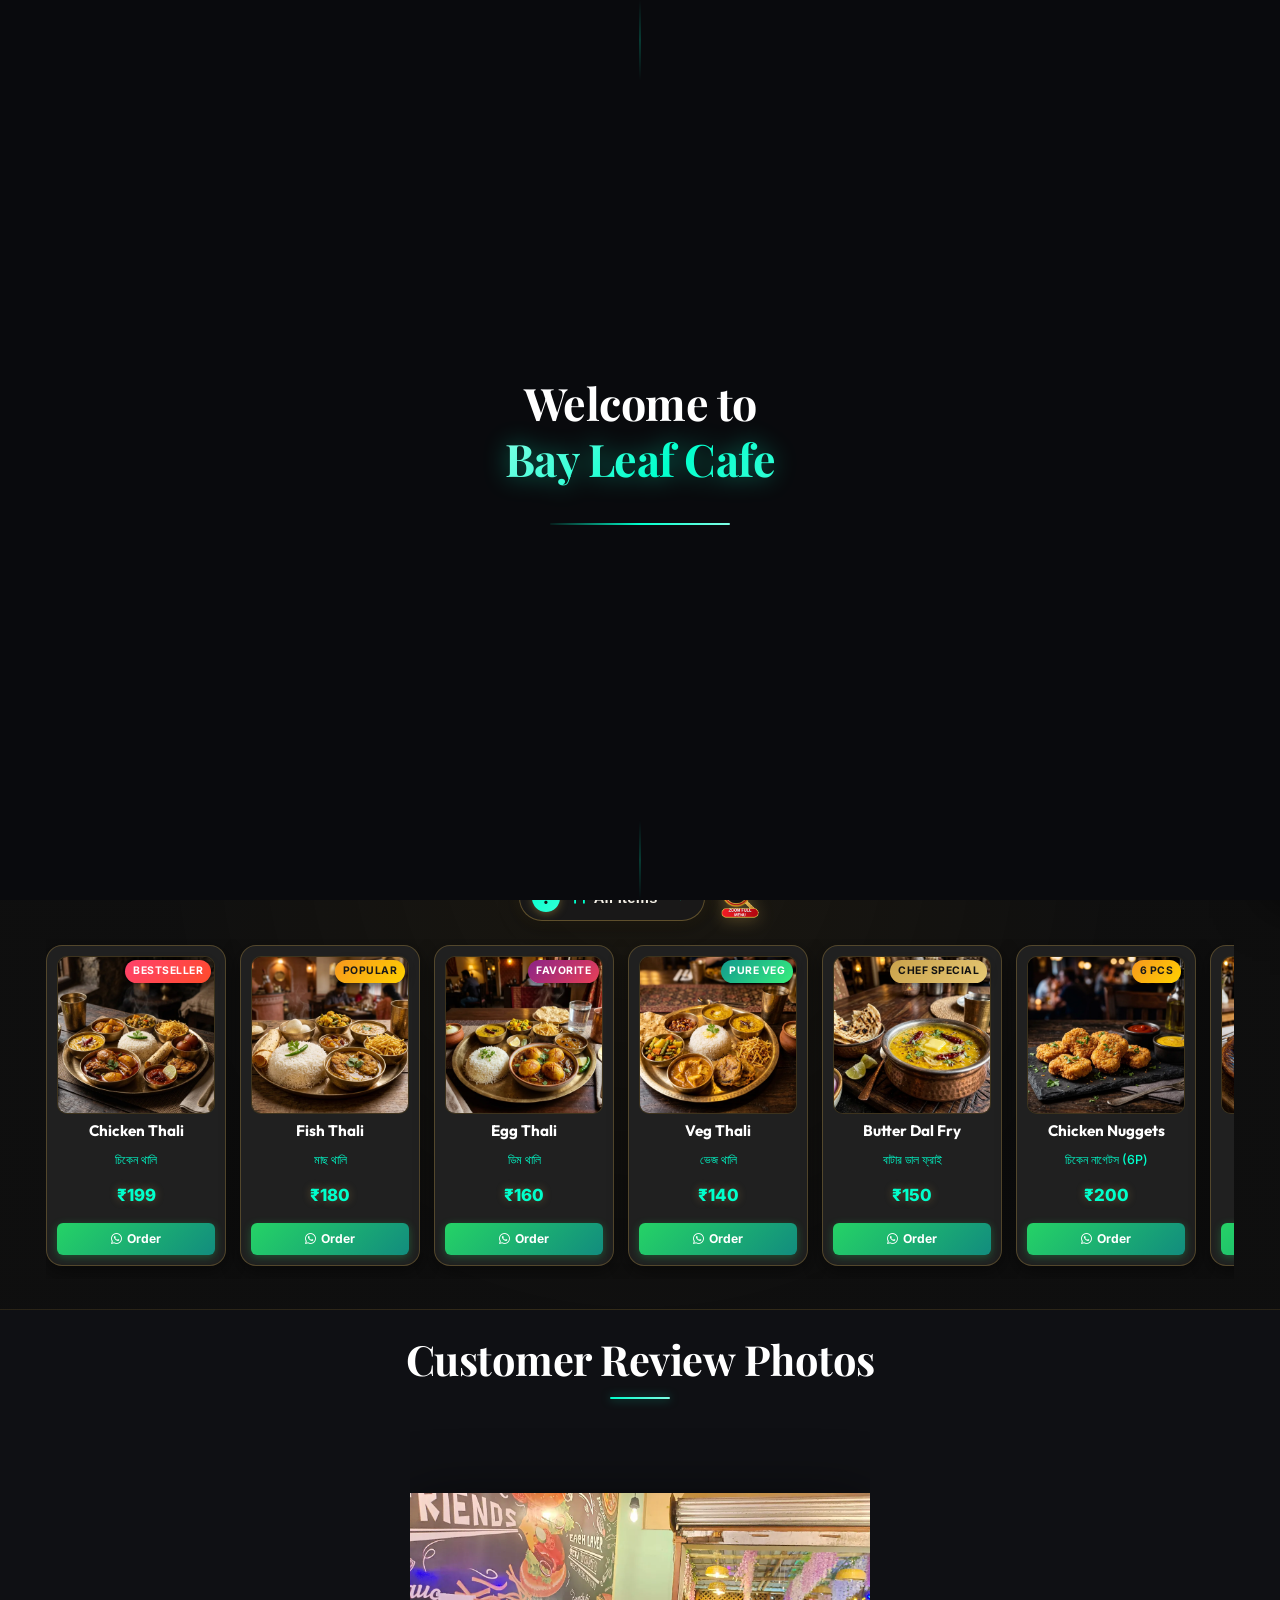
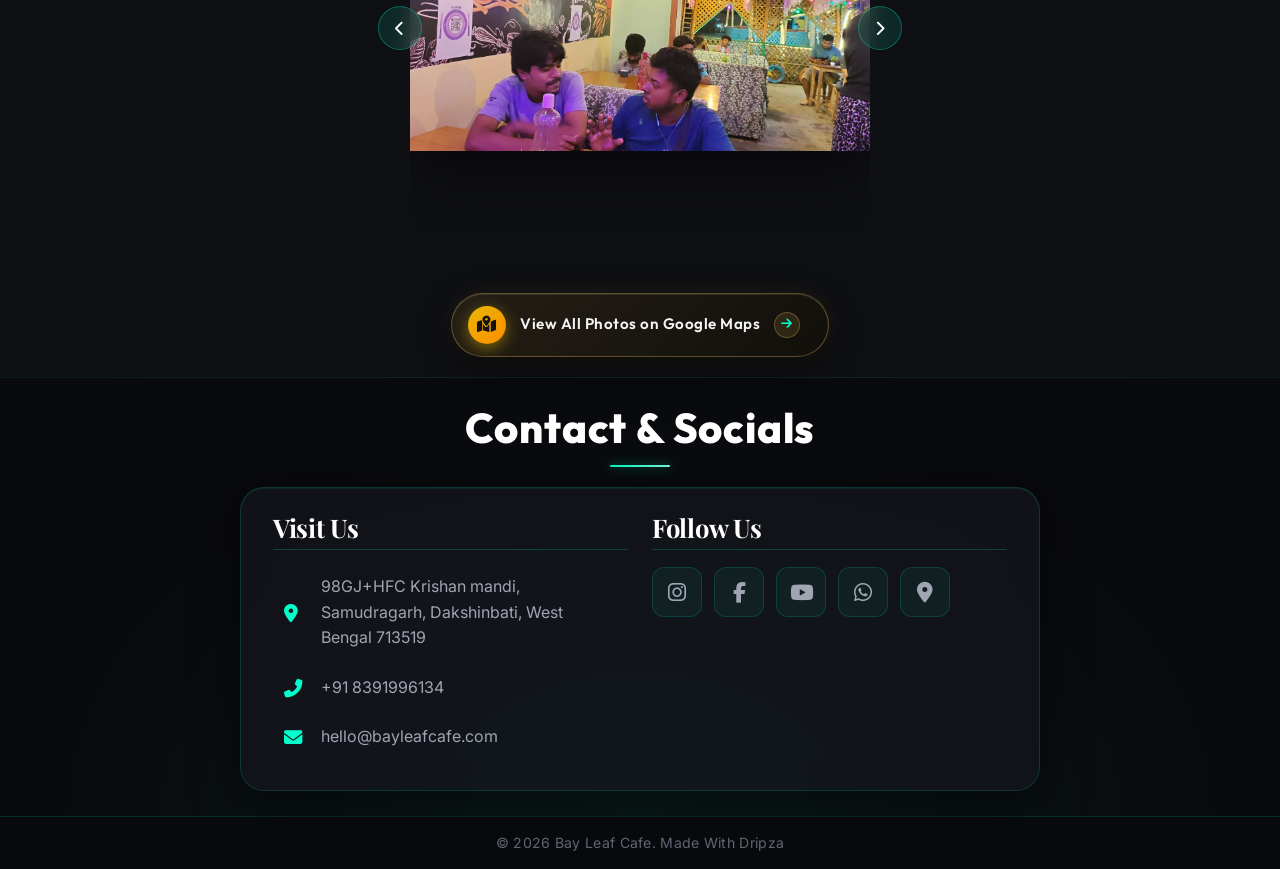
==== commit fe99473b: "perf: smooth scroll - passive listeners, momentum drag, remove backdrop-filter, pause animation on s" ====
--- a/index.html
+++ b/index.html
@@ -1175,6 +1175,6 @@
         </div>
     </div>
 
-    <script src="script.js"></script>
+    <script src="script.js?v=1.4"></script>
 </body>
 </html>
--- a/styles.css
+++ b/styles.css
@@ -2734,8 +2734,6 @@
     font-size: 0.92rem;
     font-weight: 600;
     cursor: pointer;
-    backdrop-filter: blur(12px);
-    -webkit-backdrop-filter: blur(12px);
     box-shadow: 0 4px 20px rgba(0, 0, 0, 0.45), 0 0 15px rgba(201, 162, 75, 0.15);
     transition: all 0.3s cubic-bezier(0.25, 0.8, 0.25, 1);
     user-select: none;
@@ -2857,6 +2855,9 @@
     padding-right: 4px;
     scrollbar-width: thin;
     scrollbar-color: rgba(201, 162, 75, 0.6) rgba(255, 255, 255, 0.05);
+    will-change: scroll-position;
+    transform: translateZ(0);
+    -webkit-transform: translateZ(0);
 }
 
 .menu-filter-dropdown-list::-webkit-scrollbar {
@@ -3015,13 +3016,16 @@
     overflow-x: auto;
     overflow-y: hidden;
     scroll-behavior: smooth;
-    scroll-snap-type: x mandatory;
+    scroll-snap-type: x proximity;
     -webkit-overflow-scrolling: touch;
     padding: 6px 4px 14px;
     width: 100%;
     cursor: grab;
     scrollbar-width: thin;
     scrollbar-color: rgba(201, 162, 75, 0.6) rgba(255, 255, 255, 0.05);
+    will-change: scroll-position;
+    transform: translateZ(0);
+    -webkit-transform: translateZ(0);
 }
 
 .main-menu-scroll-track:active {
@@ -3048,7 +3052,7 @@
 .food-menu-card {
     flex: 0 0 180px;
     scroll-snap-align: start;
-    background: rgba(32, 32, 32, 0.85);
+    background: #202020;
     border: 1.5px solid rgba(201, 162, 75, 0.3);
     border-radius: 16px;
     overflow: hidden;
@@ -3056,13 +3060,13 @@
     flex-direction: column;
     padding: 10px;
     text-align: center;
-    box-shadow: 0 8px 24px rgba(0, 0, 0, 0.5), inset 0 0 15px rgba(201, 162, 75, 0.04);
-    backdrop-filter: blur(12px);
-    -webkit-backdrop-filter: blur(12px);
+    box-shadow: 0 6px 20px rgba(0, 0, 0, 0.45);
     transition: transform 0.35s cubic-bezier(0.2, 0.8, 0.2, 1), border-color 0.35s ease, box-shadow 0.35s ease;
     animation: floatMenuItem 4.5s ease-in-out infinite alternate;
     user-select: none;
     position: relative;
+    will-change: transform;
+    contain: layout style;
 }
 
 .food-menu-card:nth-child(even) {
@@ -3087,6 +3091,11 @@
     border-color: var(--accent-gold);
     box-shadow: 0 12px 30px rgba(0, 0, 0, 0.7), 0 0 20px rgba(201, 162, 75, 0.45);
 }
+/* Pause card animations while scrolling */
+.main-menu-scroll-track.is-scrolling .food-menu-card {
+    animation-play-state: paused;
+}
+
 
 .food-card-badge {
     position: absolute;
@@ -3384,8 +3393,6 @@
     position: absolute;
     inset: 0;
     background: rgba(0, 0, 0, 0.72);
-    backdrop-filter: blur(12px);
-    -webkit-backdrop-filter: blur(12px);
 }
 
 .full-menu-modal-container {
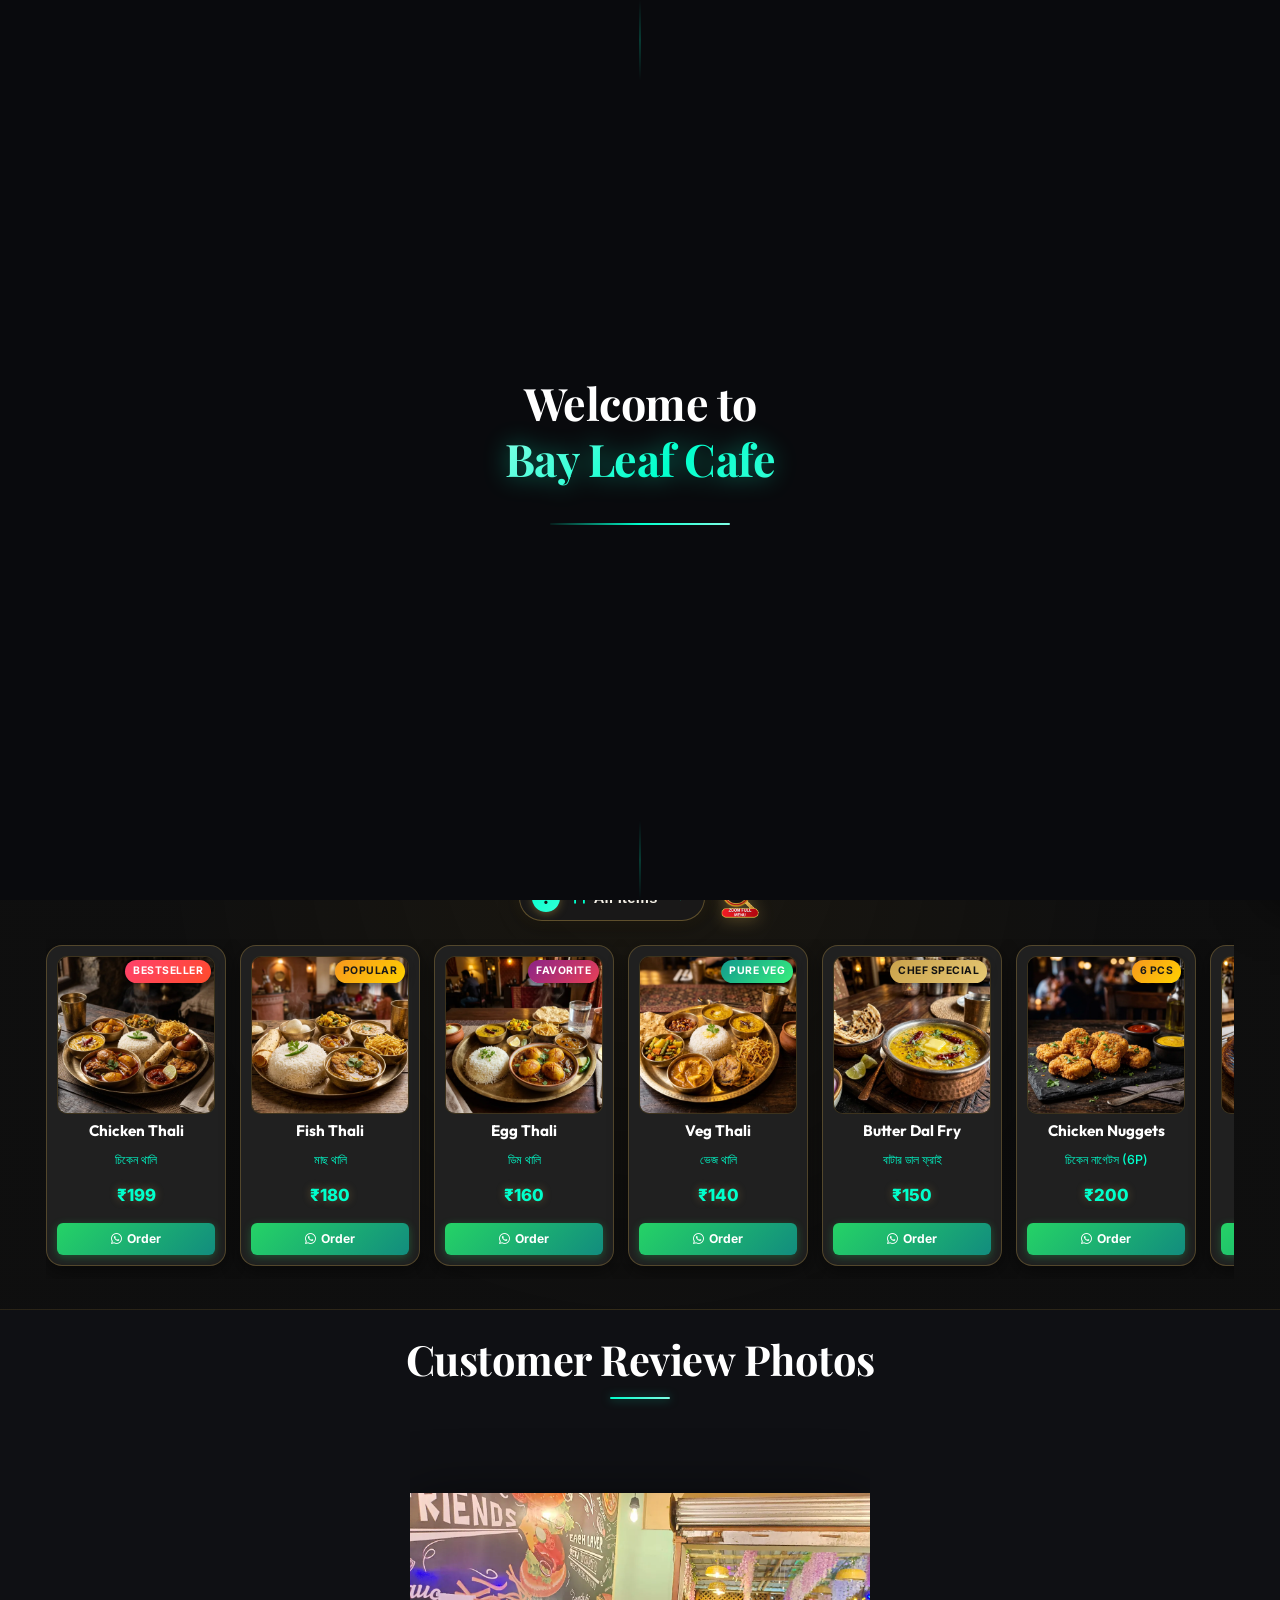
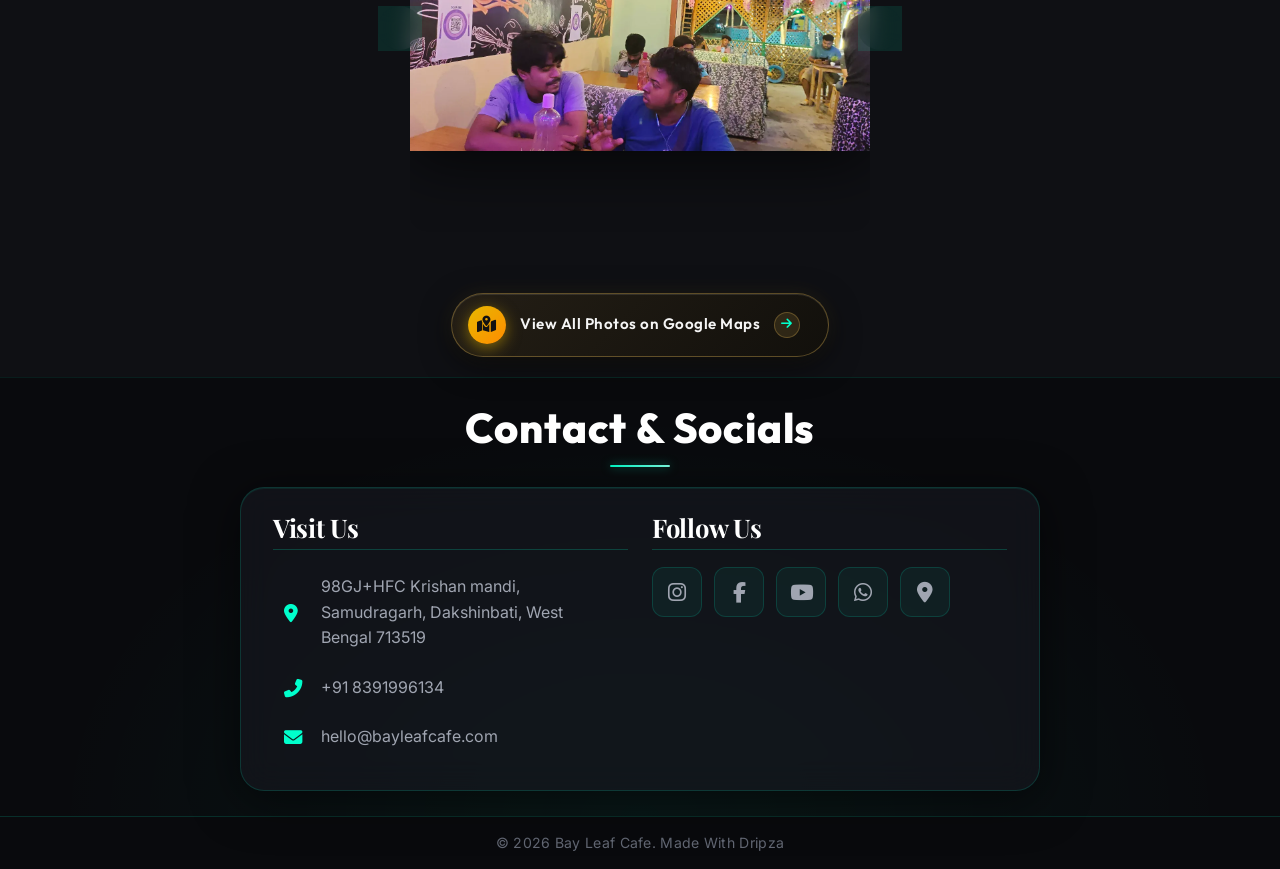
==== commit bac86aee: "update" ====
--- a/index.html
+++ b/index.html
@@ -24,13 +24,13 @@
         <div class="logo-container">
             <img src="assets/bay_leaf_logo.webp" alt="Bay Leaf Cafe Logo" class="logo-brand-img">
             <div class="logo-text-wrapper">
-                <span class="animated-football-header" title="Ganesh Chaturthi Special">
-                    <img src="assets/ganesh_run_icon.webp" alt="Ganesh Run Icon" style="object-fit: contain; filter: drop-shadow(0 0 5px rgba(255, 215, 0, 0.6));">
+                <span class="animated-football-header" title="Mahalaya Special">
+                    <img src="assets/lakshmi_puja_web_run_icon.webp" alt="Mahalaya Run Icon" style="object-fit: contain; filter: drop-shadow(0 0 5px rgba(255, 215, 0, 0.6));">
                 </span>
                 <span class="logo-text">Bay Leaf Cafe</span>
             </div>
         </div>
-        <span class="rath-yatra-header-text">শুভ বিশ্বকর্মা পূজা!</span>
+        <span class="rath-yatra-header-text">শুভ লক্ষ্মীপূজা</span>
         <ul class="nav-links">
             <li><a href="#home">Home</a></li>
             <li><a href="#menu">Menu</a></li>
@@ -39,10 +39,10 @@
         </ul>
         <div class="navbar-actions">
             <!-- Rakhi Purnima Button for Poster -->
-            <button class="fifa-btn" id="open-promo-modal-direct-btn" title="Show Ganesh Chaturthi Special Poster">
+            <button class="fifa-btn" id="open-promo-modal-direct-btn" title="Show Mahalaya Special Poster">
                 <div class="fifa-container">
                     <div class="fifa-magic-ring"></div>
-                    <img src="assets/ganesh_icon.webp" alt="Ganesh Special" class="fifa-svg" style="object-fit: contain;">
+                    <img src="assets/lakshmi_puja_web_icon.webp" alt="Mahalaya Special" class="fifa-svg" style="object-fit: contain;">
                 </div>
             </button>
             
@@ -55,7 +55,7 @@
     <!-- Hero Section -->
     <section id="home" class="hero">
         <div class="hero-bg banner-box">
-            <img src="assets/aj_restaurant_banner_1.webp" alt="AJ Restaurant & Cafe Banner" class="active">
+            <img src="assets/lakshmi_puja_greeting_banner.webp" alt="Durga Puja Festival Banner" class="active">
             <img src="assets/banner_1.webp" alt="Bay Leaf Cafe Banner 1">
             <img src="assets/banner_2.webp" alt="Bay Leaf Cafe Banner 2">
             <img src="assets/banner_3.webp" alt="Bay Leaf Cafe Banner 3">
--- a/styles.css
+++ b/styles.css
@@ -3018,6 +3018,7 @@
     scroll-behavior: smooth;
     scroll-snap-type: x proximity;
     -webkit-overflow-scrolling: touch;
+    touch-action: pan-x pan-y;
     padding: 6px 4px 14px;
     width: 100%;
     cursor: grab;
@@ -4164,3 +4165,10 @@
         font-size: 0.7rem;
     }
 }
+
+/* Mobile touch vertical page scroll compatibility */
+.main-menu-scroll-wrapper,
+.main-menu-scroll-track,
+.main-menu-scroll-track .food-menu-card {
+    touch-action: pan-x pan-y !important;
+}
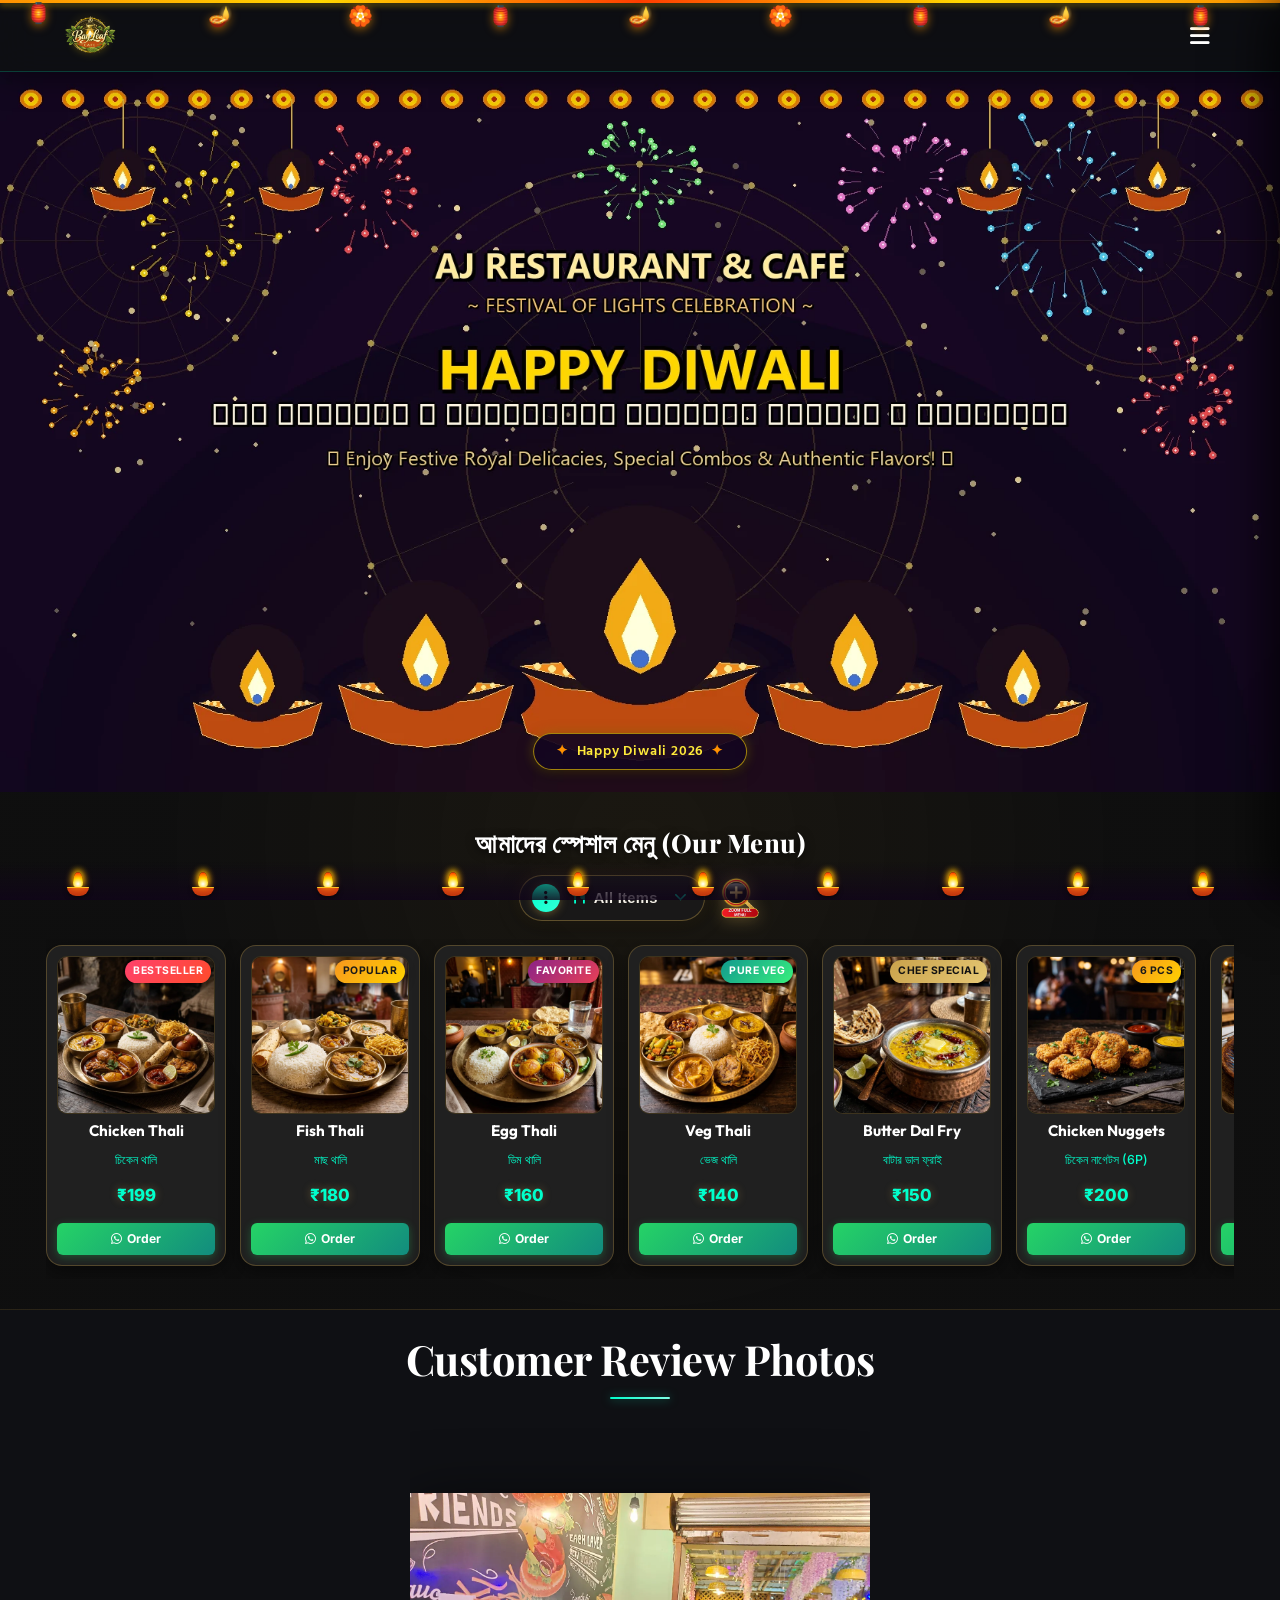
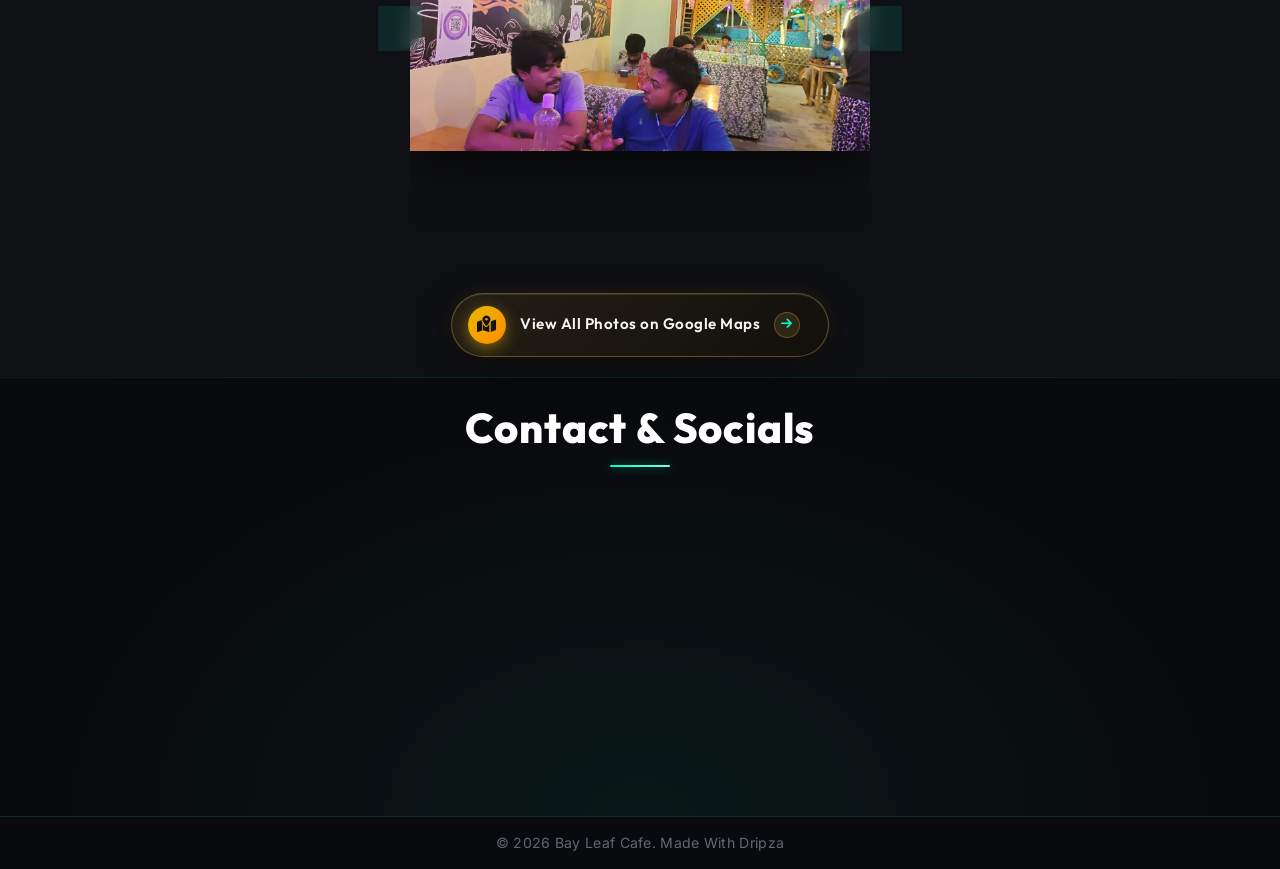
==== commit 0df8ccbe: "update" ====
--- a/index.html
+++ b/index.html
@@ -5,14 +5,15 @@
     <meta name="viewport" content="width=device-width, initial-scale=1.0">
     <title>Bay Leaf Cafe</title>
     <link rel="icon" type="image/webp" href="assets/bay_leaf_logo.webp">
-    <link href="https://fonts.googleapis.com/css2?family=Playfair+Display:wght@400;600;700;800&family=Outfit:wght@300;400;600;800&family=Inter:wght@300;400;500;600&display=swap" rel="stylesheet">
+    <link href="https://fonts.googleapis.com/css2?family=Playfair+Display:wght@400;600;700;800&family=Outfit:wght@300;400;600;800&family=Inter:wght@300;400;500;600&family=Hind+Siliguri:wght@400;600;700&display=swap" rel="stylesheet">
     <link rel="stylesheet" href="https://cdnjs.cloudflare.com/ajax/libs/font-awesome/6.4.0/css/all.min.css">
     <link rel="stylesheet" href="styles.css?v=1.3">
 </head>
-<body class="no-scroll">
+<body class="no-scroll diwali-theme">
     <!-- Preloader Screen -->
     <div id="preloader">
         <div class="preloader-content">
+            <div class="preloader-diya-glow">🪔</div>
             <h1 class="preloader-title">Welcome to <br><span class="highlight">Bay Leaf Cafe</span></h1>
             <div class="preloader-loader">
                 <div class="loader-bar"></div>
@@ -20,17 +21,32 @@
         </div>
     </div>
     <!-- Navbar -->
+        <!-- Hanging Decorative Diwali Toran & Lanterns -->
+    <div class="diwali-hanging-toran" aria-hidden="true">
+        <div class="toran-string"></div>
+        <div class="toran-items">
+            <span class="toran-lantern tl1">🏮</span>
+            <span class="toran-diya td1">🪔</span>
+            <span class="toran-flower tf1">🏵️</span>
+            <span class="toran-lantern tl2">🏮</span>
+            <span class="toran-diya td2">🪔</span>
+            <span class="toran-flower tf2">🏵️</span>
+            <span class="toran-lantern tl3">🏮</span>
+            <span class="toran-diya td3">🪔</span>
+            <span class="toran-lantern tl4">🏮</span>
+        </div>
+    </div>
     <nav class="navbar">
         <div class="logo-container">
             <img src="assets/bay_leaf_logo.webp" alt="Bay Leaf Cafe Logo" class="logo-brand-img">
             <div class="logo-text-wrapper">
-                <span class="animated-football-header" title="Mahalaya Special">
-                    <img src="assets/lakshmi_puja_web_run_icon.webp" alt="Mahalaya Run Icon" style="object-fit: contain; filter: drop-shadow(0 0 5px rgba(255, 215, 0, 0.6));">
+                <span class="animated-football-header" title="Diwali Celebration">
+                    <img src="assets/diwali_run_icon.webp" alt="Mahalaya Run Icon" style="object-fit: contain; filter: drop-shadow(0 0 5px rgba(255, 215, 0, 0.6));">
                 </span>
                 <span class="logo-text">Bay Leaf Cafe</span>
             </div>
         </div>
-        <span class="rath-yatra-header-text">শুভ লক্ষ্মীপূজা</span>
+        <span class="rath-yatra-header-text diwali-header-text">✨ শুভ দীপাবলি ও কালীপূজা 🪔</span>
         <ul class="nav-links">
             <li><a href="#home">Home</a></li>
             <li><a href="#menu">Menu</a></li>
@@ -38,14 +54,6 @@
             <li><a href="#contact">Contact</a></li>
         </ul>
         <div class="navbar-actions">
-            <!-- Rakhi Purnima Button for Poster -->
-            <button class="fifa-btn" id="open-promo-modal-direct-btn" title="Show Mahalaya Special Poster">
-                <div class="fifa-container">
-                    <div class="fifa-magic-ring"></div>
-                    <img src="assets/lakshmi_puja_web_icon.webp" alt="Mahalaya Special" class="fifa-svg" style="object-fit: contain;">
-                </div>
-            </button>
-            
             <div class="hamburger">
                 <i class="fas fa-bars"></i>
             </div>
@@ -55,7 +63,7 @@
     <!-- Hero Section -->
     <section id="home" class="hero">
         <div class="hero-bg banner-box">
-            <img src="assets/lakshmi_puja_greeting_banner.webp" alt="Durga Puja Festival Banner" class="active">
+            <img src="assets/diwali_greeting_banner.webp" alt="Happy Diwali Festival Banner" class="active">
             <img src="assets/banner_1.webp" alt="Bay Leaf Cafe Banner 1">
             <img src="assets/banner_2.webp" alt="Bay Leaf Cafe Banner 2">
             <img src="assets/banner_3.webp" alt="Bay Leaf Cafe Banner 3">
@@ -64,6 +72,11 @@
             <img src="assets/banner_6.webp" alt="Bay Leaf Cafe Banner 6">
             <img src="assets/banner_7.webp" alt="Bay Leaf Cafe Banner 7">
                                                 <div class="overlay"></div>
+        </div>
+        <!-- Interactive Diwali Fireworks Canvas Overlay -->
+        <canvas id="diwali-fireworks-canvas"></canvas>
+        <div class="hero-diwali-badge">
+            <span class="sparkle-star">✦</span> Happy Diwali 2026 <span class="sparkle-star">✦</span>
         </div>
         <!-- Click/Hover Zones for Banner Control -->
         <div class="hero-nav-zone left-zone" title="Previous Image"></div>
@@ -1166,15 +1179,19 @@
 
 
 
-    <!-- Promo Poster Modal -->
-    <div class="promo-modal" id="promo-modal">
-        <div class="promo-modal-overlay"></div>
-        <div class="promo-modal-content">
-            <button class="promo-modal-close" id="close-promo-modal-btn" aria-label="Close Promo Modal"><i class="fas fa-times"></i></button>
-            <img src="assets/puja_promo.webp" alt="Durga Puja Celebration Bay Leaf Cafe" class="promo-poster-img">
-        </div>
+        <!-- Interactive Diwali Diya Bar along bottom -->
+    <div class="diwali-diya-bar" id="diwali-diya-bar" title="Interactive Diwali Diyas - Click to Light / Extinguish">
+        <div class="interactive-diya-item"><div class="diya-flame"></div><div class="diya-pot"></div></div>
+        <div class="interactive-diya-item"><div class="diya-flame"></div><div class="diya-pot"></div></div>
+        <div class="interactive-diya-item"><div class="diya-flame"></div><div class="diya-pot"></div></div>
+        <div class="interactive-diya-item"><div class="diya-flame"></div><div class="diya-pot"></div></div>
+        <div class="interactive-diya-item"><div class="diya-flame"></div><div class="diya-pot"></div></div>
+        <div class="interactive-diya-item"><div class="diya-flame"></div><div class="diya-pot"></div></div>
+        <div class="interactive-diya-item"><div class="diya-flame"></div><div class="diya-pot"></div></div>
+        <div class="interactive-diya-item"><div class="diya-flame"></div><div class="diya-pot"></div></div>
+        <div class="interactive-diya-item"><div class="diya-flame"></div><div class="diya-pot"></div></div>
+        <div class="interactive-diya-item"><div class="diya-flame"></div><div class="diya-pot"></div></div>
     </div>
-
     <script src="script.js?v=1.4"></script>
-</body>
+    </body>
 </html>
--- a/styles.css
+++ b/styles.css
@@ -99,6 +99,8 @@
 }
 
 .logo-brand-img {
+    position: relative;
+    z-index: 1002;
     height: 52px;
     width: auto;
     object-fit: contain;
@@ -4172,3 +4174,280 @@
 .main-menu-scroll-track .food-menu-card {
     touch-action: pan-x pan-y !important;
 }
+
+/* ============================================================
+   DIWALI FESTIVAL THEME STYLES (DARK THEME - দীপাবলি ও কালীপূজা)
+   Optimized for All Devices: Desktop, iPhone & Low-End Android
+   ============================================================ */
+
+/* Preloader Diya Enhancement */
+.preloader-diya-glow {
+    font-size: 3rem;
+    margin-bottom: 8px;
+    animation: diyaPulseGlow 1.8s infinite ease-in-out;
+    filter: drop-shadow(0 0 12px #ffb300);
+    will-change: transform;
+}
+
+.preloader-subtitle {
+    font-family: 'Hind Siliguri', 'Outfit', sans-serif;
+    color: #ffca28;
+    font-size: 1.1rem;
+    font-weight: 600;
+    margin-top: 6px;
+    letter-spacing: 0.5px;
+    text-shadow: 0 0 10px rgba(255, 202, 40, 0.6);
+}
+
+@keyframes diyaPulseGlow {
+    0%, 100% { transform: scale(1) translateZ(0); filter: drop-shadow(0 0 10px #ff9100); }
+    50% { transform: scale(1.12) translateZ(0); filter: drop-shadow(0 0 20px #ffd700); }
+}
+
+/* Hanging Festive Toran & Lanterns */
+.diwali-hanging-toran {
+    position: fixed;
+    top: 0;
+    left: 0;
+    width: 100%;
+    height: 44px;
+    z-index: 1001;
+    pointer-events: none;
+    overflow: hidden;
+    transform: translateZ(0);
+}
+
+.toran-string {
+    position: absolute;
+    top: 0;
+    left: 0;
+    width: 100%;
+    height: 3px;
+    background: linear-gradient(90deg, #ff9100, #ffd700, #ff3d00, #ffd700, #ff9100);
+    box-shadow: 0 2px 6px rgba(255, 215, 0, 0.5);
+}
+
+.toran-items {
+    display: flex;
+    justify-content: space-around;
+    align-items: flex-start;
+    padding: 0 10px;
+    width: 100%;
+}
+
+.toran-items span {
+    display: inline-block;
+    transform-origin: top center;
+    font-size: 1.25rem;
+    filter: drop-shadow(0 2px 5px rgba(255, 150, 0, 0.6));
+    will-change: transform;
+}
+
+.toran-lantern { animation: toranSway 3.2s infinite ease-in-out; }
+.toran-diya { animation: toranSway 2.8s infinite ease-in-out reverse; }
+.toran-flower { animation: toranSway 3.6s infinite ease-in-out; font-size: 1rem; }
+
+.tl1 { animation-delay: 0s; position: relative; left: -42px; top: -3px; }
+.td1 { animation-delay: 0.4s; }
+.tf1 { animation-delay: 0.8s; }
+.tl2 { animation-delay: 1.2s; }
+.td2 { animation-delay: 1.6s; }
+.tf2 { animation-delay: 0.3s; }
+.tl3 { animation-delay: 0.9s; }
+.td3 { animation-delay: 1.4s; }
+.tl4 { animation-delay: 0.2s; }
+
+@keyframes toranSway {
+    0%, 100% { transform: rotate(-8deg) translateZ(0); }
+    50% { transform: rotate(8deg) translateZ(0); }
+}
+
+/* Diwali Header Text (Dark Theme - Royal Gold Shimmer) */
+.diwali-header-text {
+    font-family: 'Hind Siliguri', 'Playfair Display', serif !important;
+    font-size: 1.25rem !important;
+    font-weight: 700 !important;
+    color: #FFE082 !important;
+    background: linear-gradient(90deg, #FFE082 0%, #FFB300 40%, #FFF8E1 60%, #FF9100 100%) !important;
+    -webkit-background-clip: text !important;
+    -webkit-text-fill-color: transparent !important;
+    filter: drop-shadow(0 0 8px rgba(255, 179, 0, 0.6));
+    letter-spacing: 0.5px;
+}
+
+/* Hero Section Diwali Additions */
+#diwali-fireworks-canvas {
+    position: absolute;
+    inset: 0;
+    width: 100%;
+    height: 100%;
+    z-index: 2;
+    pointer-events: auto;
+    cursor: crosshair;
+    contain: strict;
+}
+
+.hero-diwali-badge {
+    position: absolute;
+    bottom: 22px;
+    left: 50%;
+    transform: translateX(-50%) translateZ(0);
+    z-index: 3;
+    background: rgba(20, 6, 32, 0.92);
+    border: 1.5px solid rgba(255, 215, 0, 0.6);
+    border-radius: 30px;
+    padding: 6px 18px;
+    font-family: 'Hind Siliguri', 'Outfit', sans-serif;
+    color: #ffeb3b;
+    font-size: 0.88rem;
+    font-weight: 600;
+    letter-spacing: 0.8px;
+    white-space: nowrap;
+    box-shadow: 0 4px 15px rgba(0, 0, 0, 0.5), 0 0 12px rgba(255, 215, 0, 0.3);
+    pointer-events: none;
+    animation: badgeFloat 3.5s infinite ease-in-out;
+}
+
+.sparkle-star {
+    color: #ff9100;
+    margin: 0 4px;
+    display: inline-block;
+}
+
+@keyframes badgeFloat {
+    0%, 100% { transform: translateX(-50%) translateY(0) translateZ(0); }
+    50% { transform: translateX(-50%) translateY(-5px) translateZ(0); }
+}
+
+/* Interactive Diya Bar along bottom of the screen */
+.diwali-diya-bar {
+    position: fixed;
+    bottom: 0;
+    left: 0;
+    width: 100%;
+    height: 38px;
+    z-index: 9980;
+    display: flex;
+    justify-content: space-around;
+    align-items: flex-end;
+    padding: 0 15px 4px 15px;
+    pointer-events: none;
+    background: linear-gradient(to top, rgba(16, 5, 25, 0.85) 0%, rgba(16, 5, 25, 0) 100%);
+    contain: layout paint;
+}
+
+.interactive-diya-item {
+    pointer-events: auto;
+    cursor: pointer;
+    display: flex;
+    flex-direction: column;
+    align-items: center;
+    transition: transform 0.2s ease-out;
+    user-select: none;
+    will-change: transform;
+}
+
+.interactive-diya-item:hover {
+    transform: scale(1.25) translateY(-3px) translateZ(0);
+}
+
+.diya-flame {
+    width: 10px;
+    height: 15px;
+    background: radial-gradient(circle at 50% 80%, #fff 0%, #ffd700 45%, #ff4500 85%, transparent 100%);
+    border-radius: 50% 50% 25% 25% / 70% 70% 30% 30%;
+    box-shadow: 0 0 8px #ff9100, 0 -2px 6px #ffd700;
+    animation: diyaFlameFlicker 0.2s infinite alternate ease-in-out;
+    transform-origin: bottom center;
+    transition: opacity 0.3s ease, transform 0.3s ease;
+    will-change: transform, opacity;
+}
+
+.diya-pot {
+    width: 22px;
+    height: 9px;
+    background: linear-gradient(180deg, #d84315 0%, #bf360c 100%);
+    border-radius: 0 0 14px 14px;
+    border-top: 1.5px solid #ffca28;
+    box-shadow: 0 2px 4px rgba(0, 0, 0, 0.5);
+}
+
+.interactive-diya-item.unlit .diya-flame {
+    opacity: 0;
+    transform: scale(0.2);
+}
+
+@keyframes diyaFlameFlicker {
+    0% { transform: scale(1) rotate(-1deg) translateZ(0); }
+    100% { transform: scale(1.06, 0.95) rotate(1.5deg) translateZ(0); }
+}
+
+@media (max-width: 768px) {
+    .diwali-diya-bar {
+        height: 30px;
+        padding-bottom: 2px;
+    }
+    .interactive-diya-item:nth-child(n+7) {
+        display: none !important;
+    }
+    .diya-flame {
+        width: 8px;
+        height: 12px;
+    }
+    .diya-pot {
+        width: 17px;
+        height: 7px;
+    }
+}
+/* Sparkler Cursor Trail Particle (Desktop only) */
+.diwali-sparkler-dot {
+    position: fixed;
+    pointer-events: none;
+    border-radius: 50%;
+    z-index: 10005;
+    animation: sparklerFade 0.55s forwards linear;
+    will-change: transform, opacity;
+}
+
+@keyframes sparklerFade {
+    0% { transform: translate(0, 0) scale(1) translateZ(0); opacity: 1; }
+    100% { transform: translate(var(--tx, 0), var(--ty, 0)) scale(0) translateZ(0); opacity: 0; }
+}
+
+/* Mobile Optimizations */
+@media (max-width: 768px) {
+    .diwali-header-text {
+        font-size: 0.92rem !important;
+    }
+    .diwali-hanging-toran {
+        height: 36px;
+    }
+    .tl1 {
+        left: -14px;
+        top: -2px;
+    }
+    .toran-items span {
+        font-size: 1rem;
+    }
+    .hero-diwali-badge {
+        font-size: 0.72rem;
+        padding: 4px 12px;
+        bottom: 10px;
+    }
+    .diwali-diya-bar {
+        height: 30px;
+        padding-bottom: 2px;
+    }
+    .diya-flame {
+        width: 8px;
+        height: 12px;
+    }
+    .diya-pot {
+        width: 17px;
+        height: 7px;
+    }
+    .preloader-diya-glow,
+    .diwali-header-text {
+        filter: none !important;
+    }
+}
